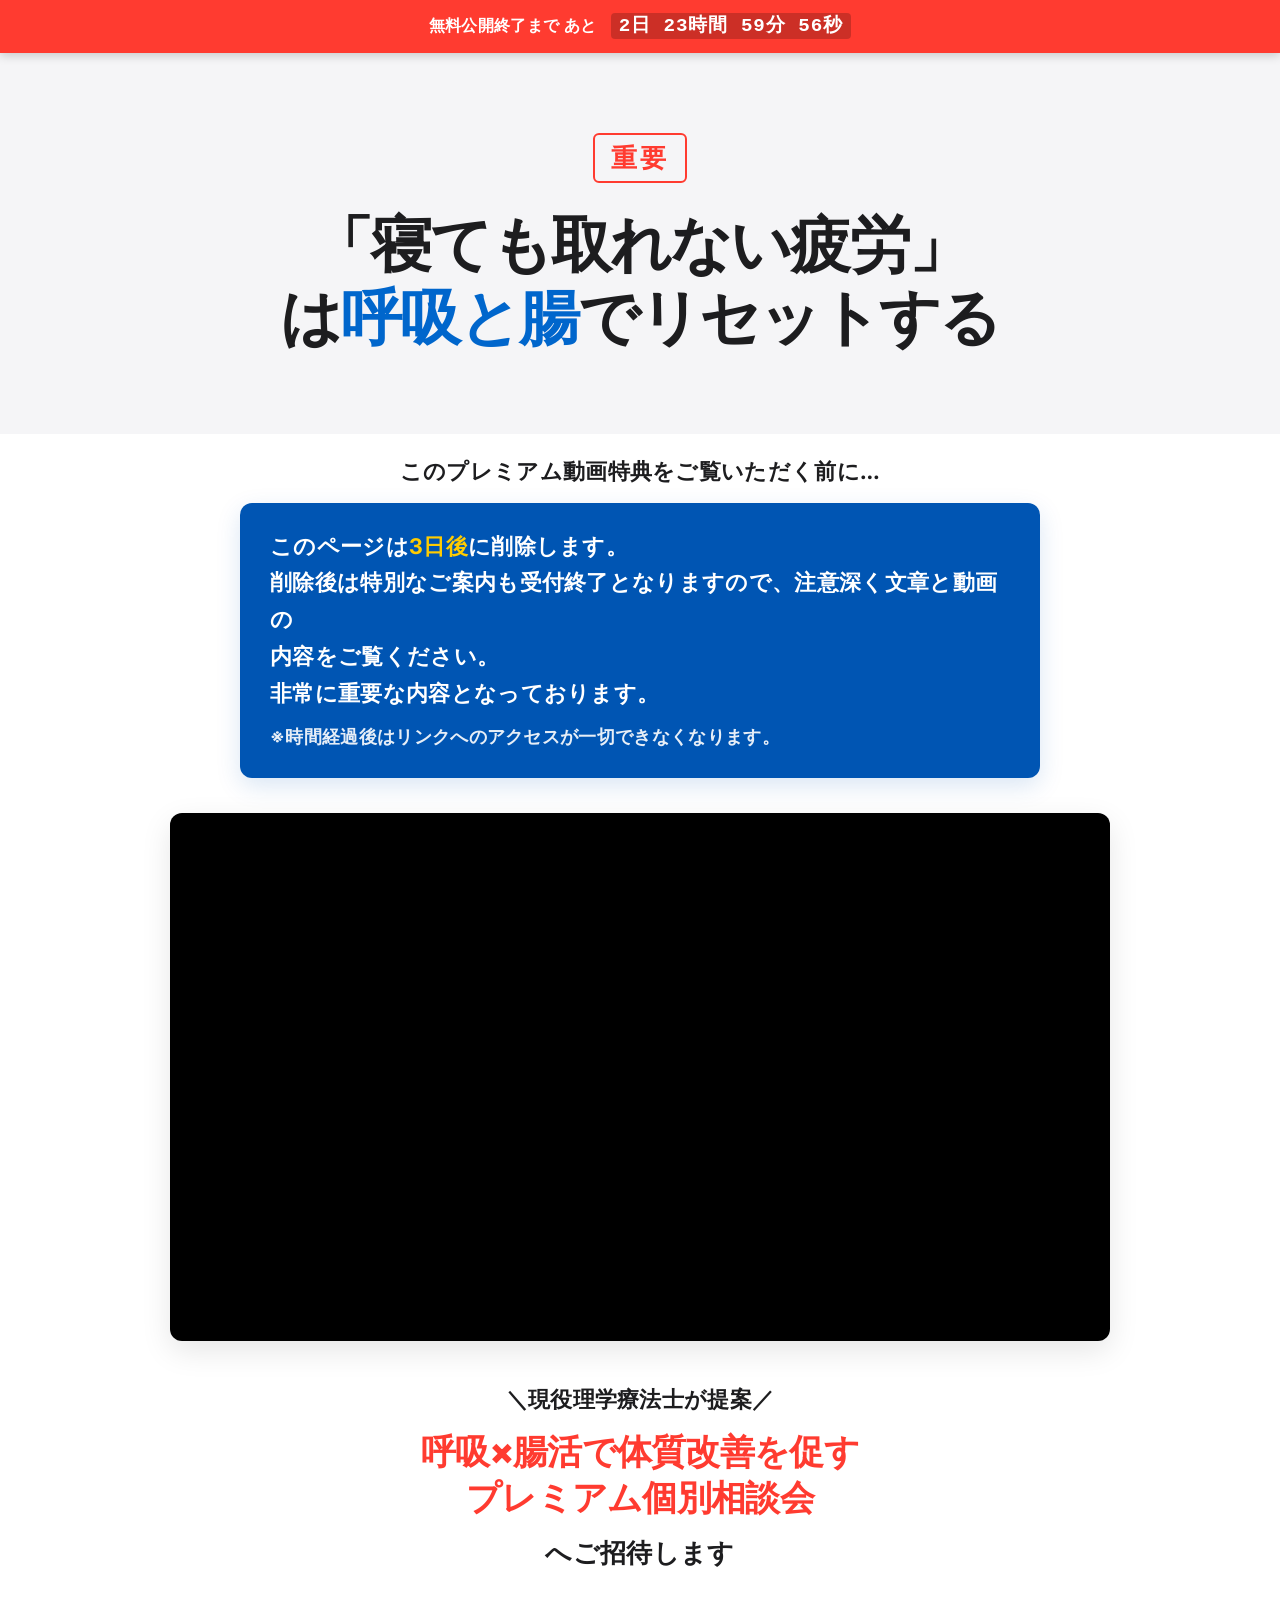
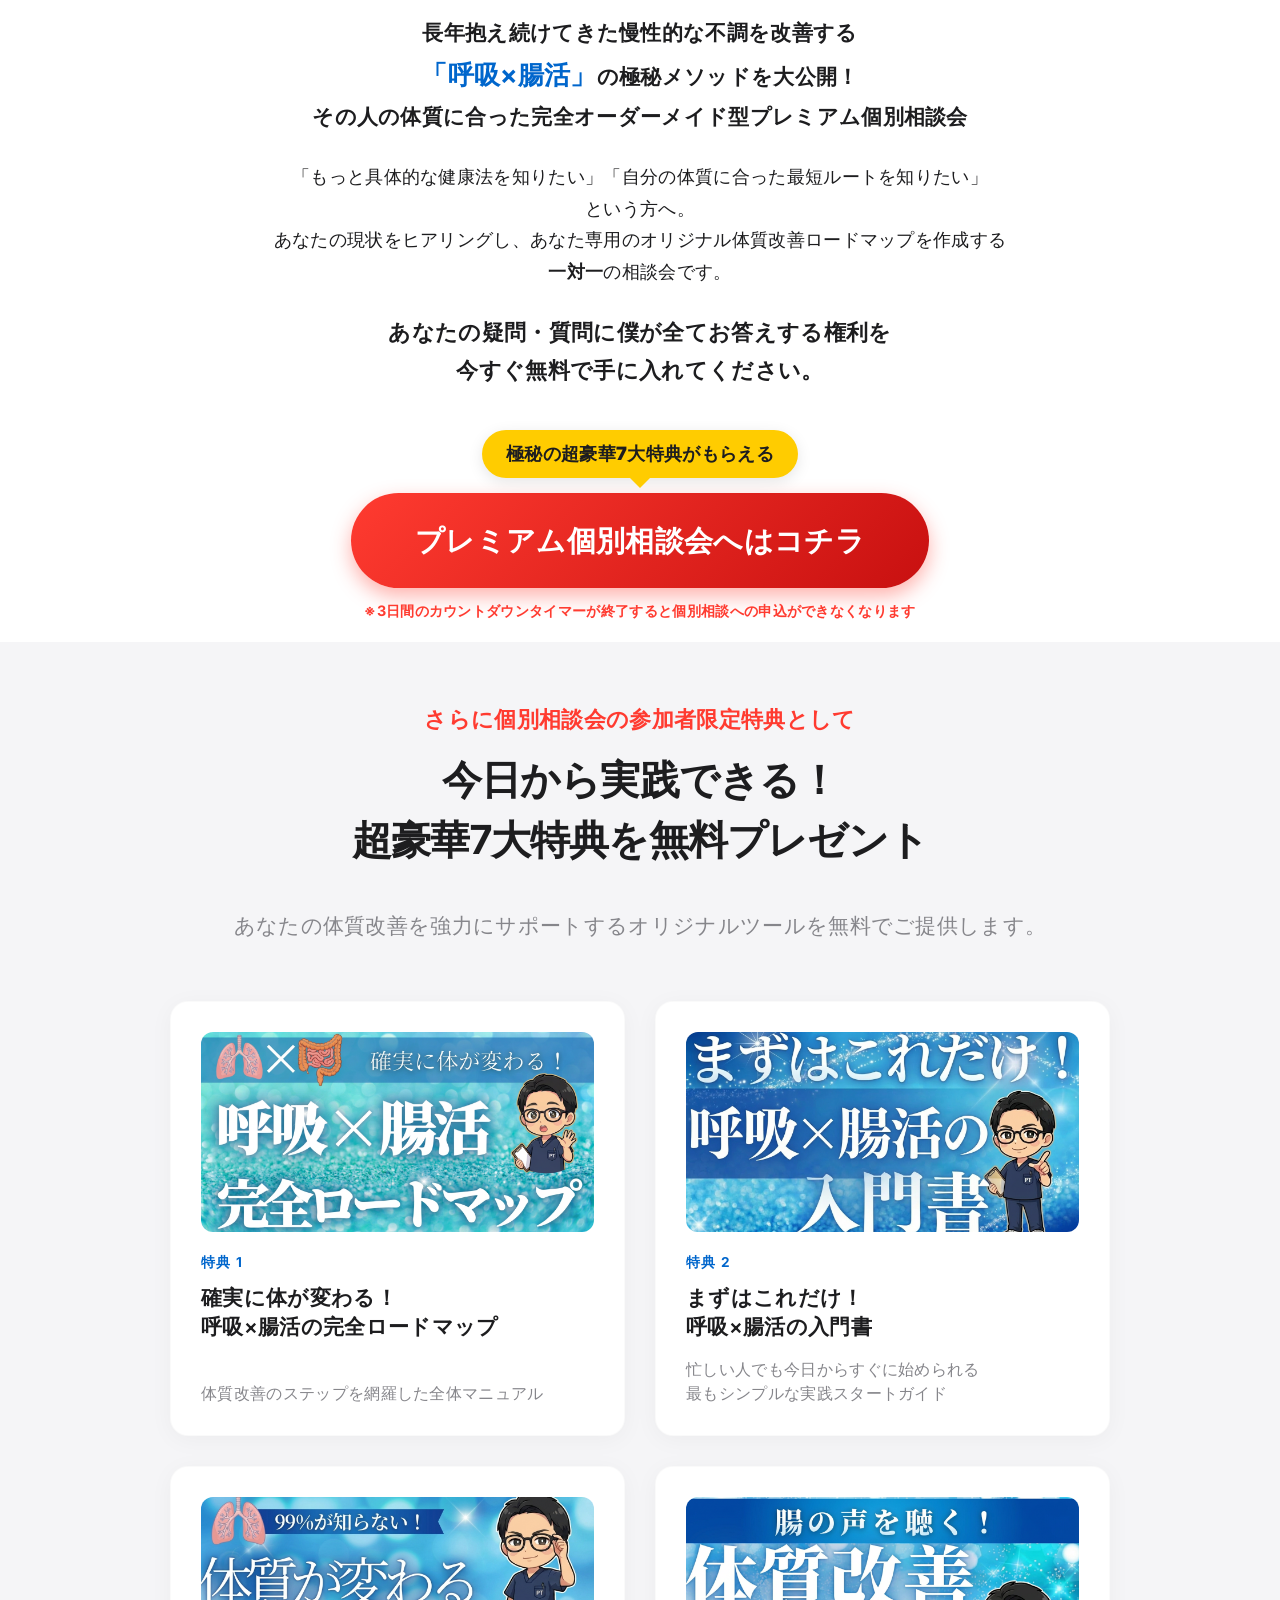
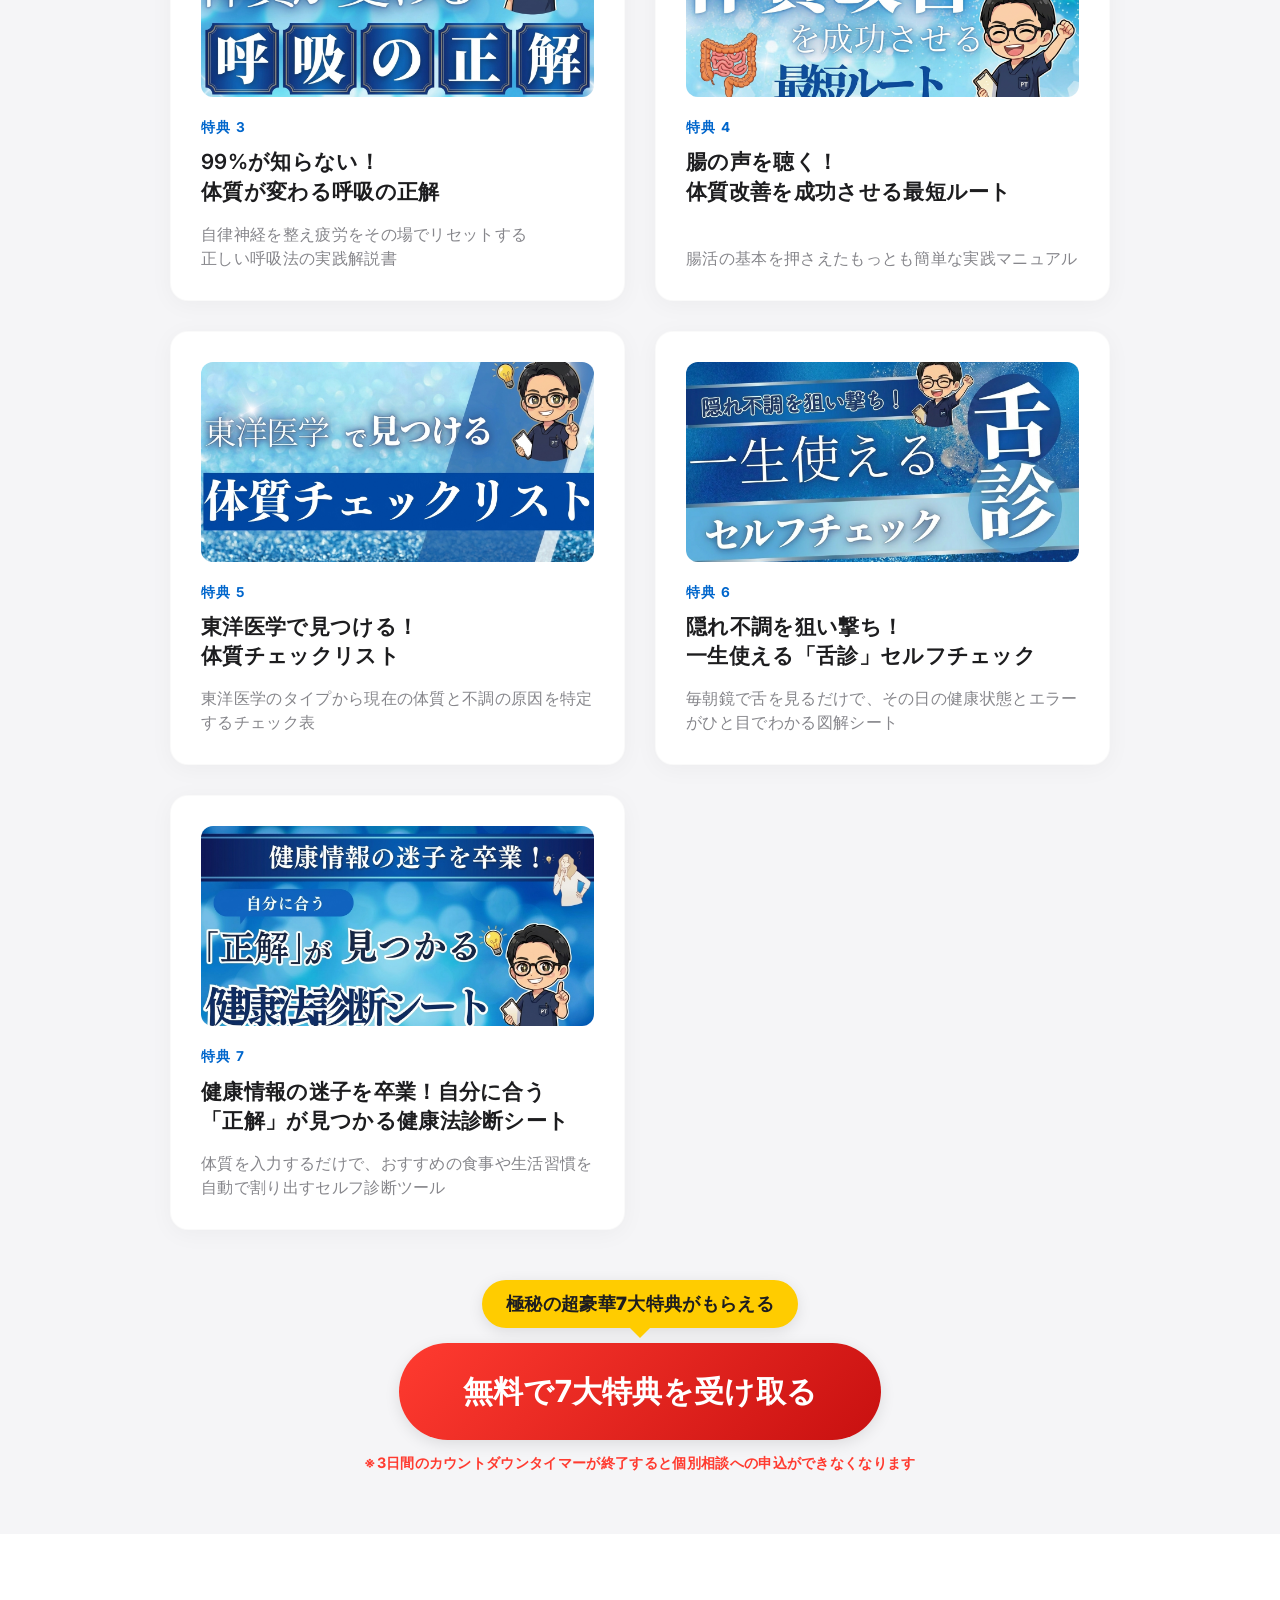
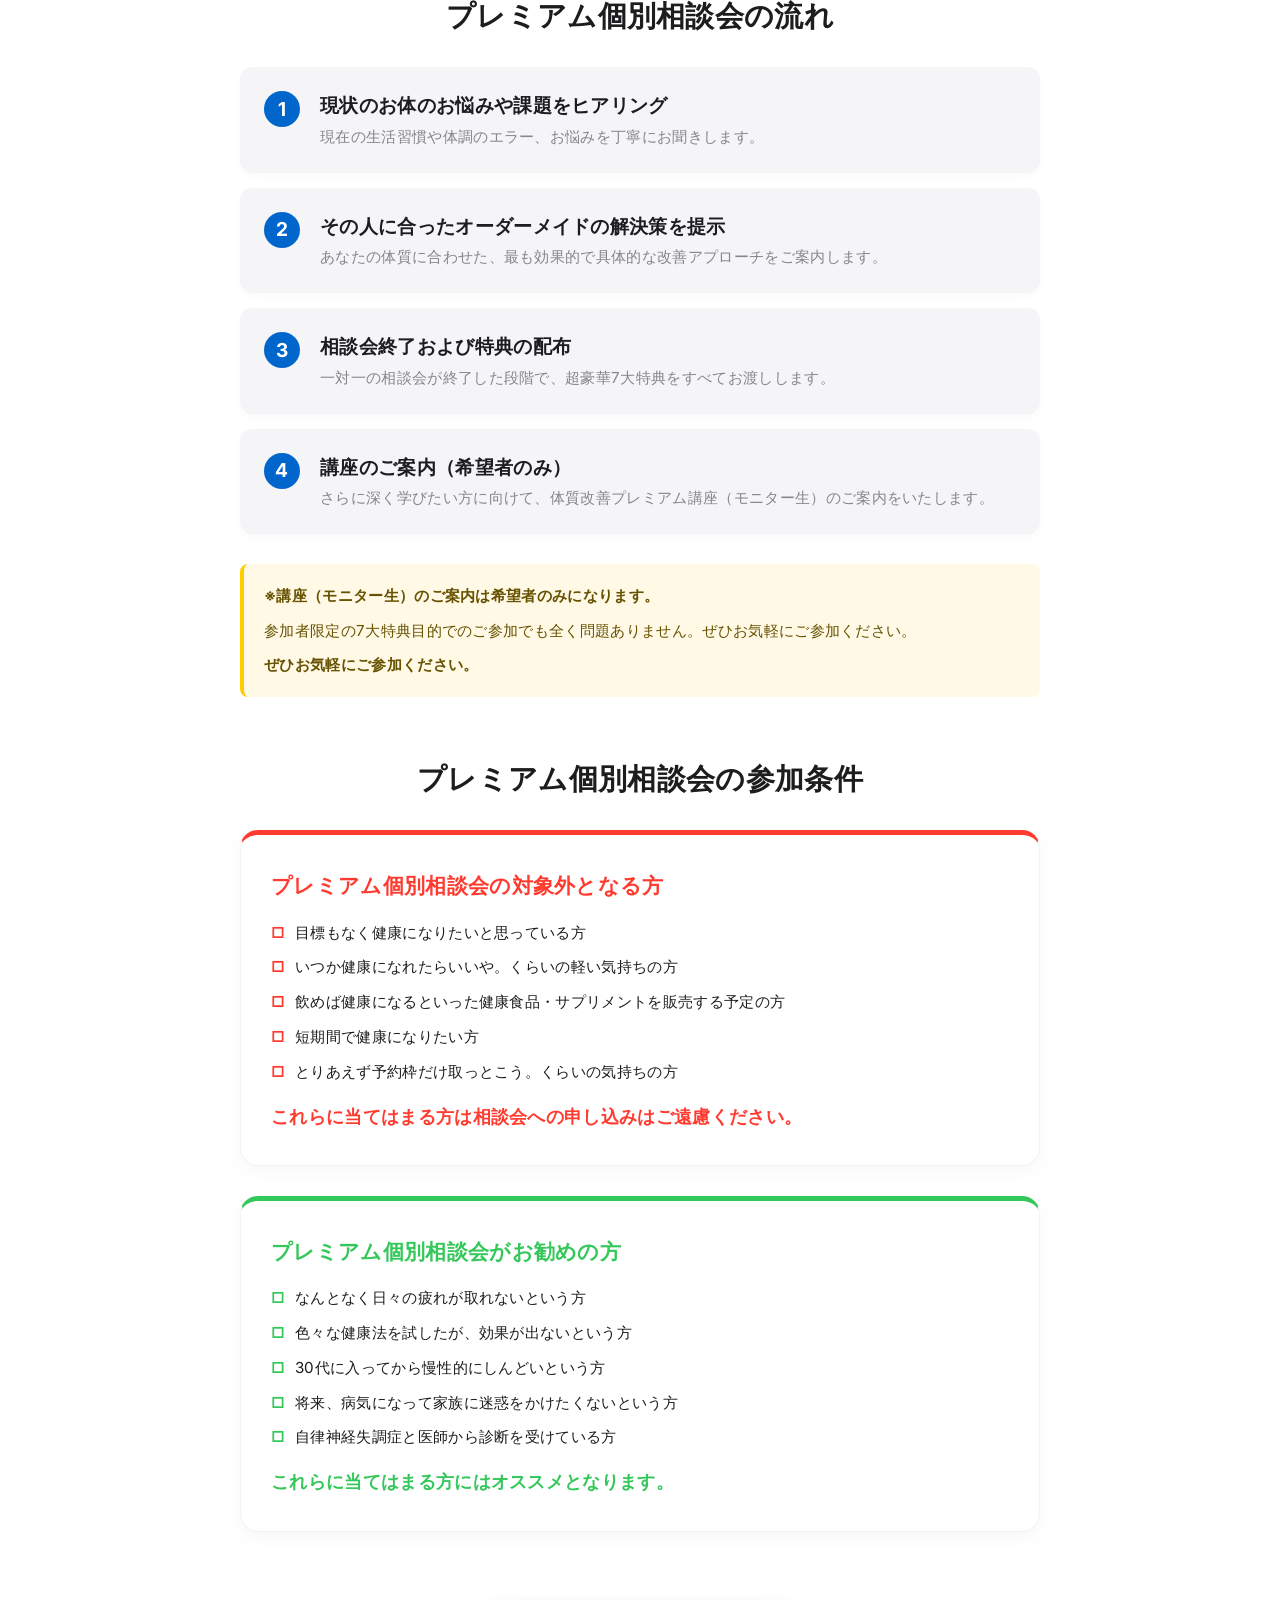
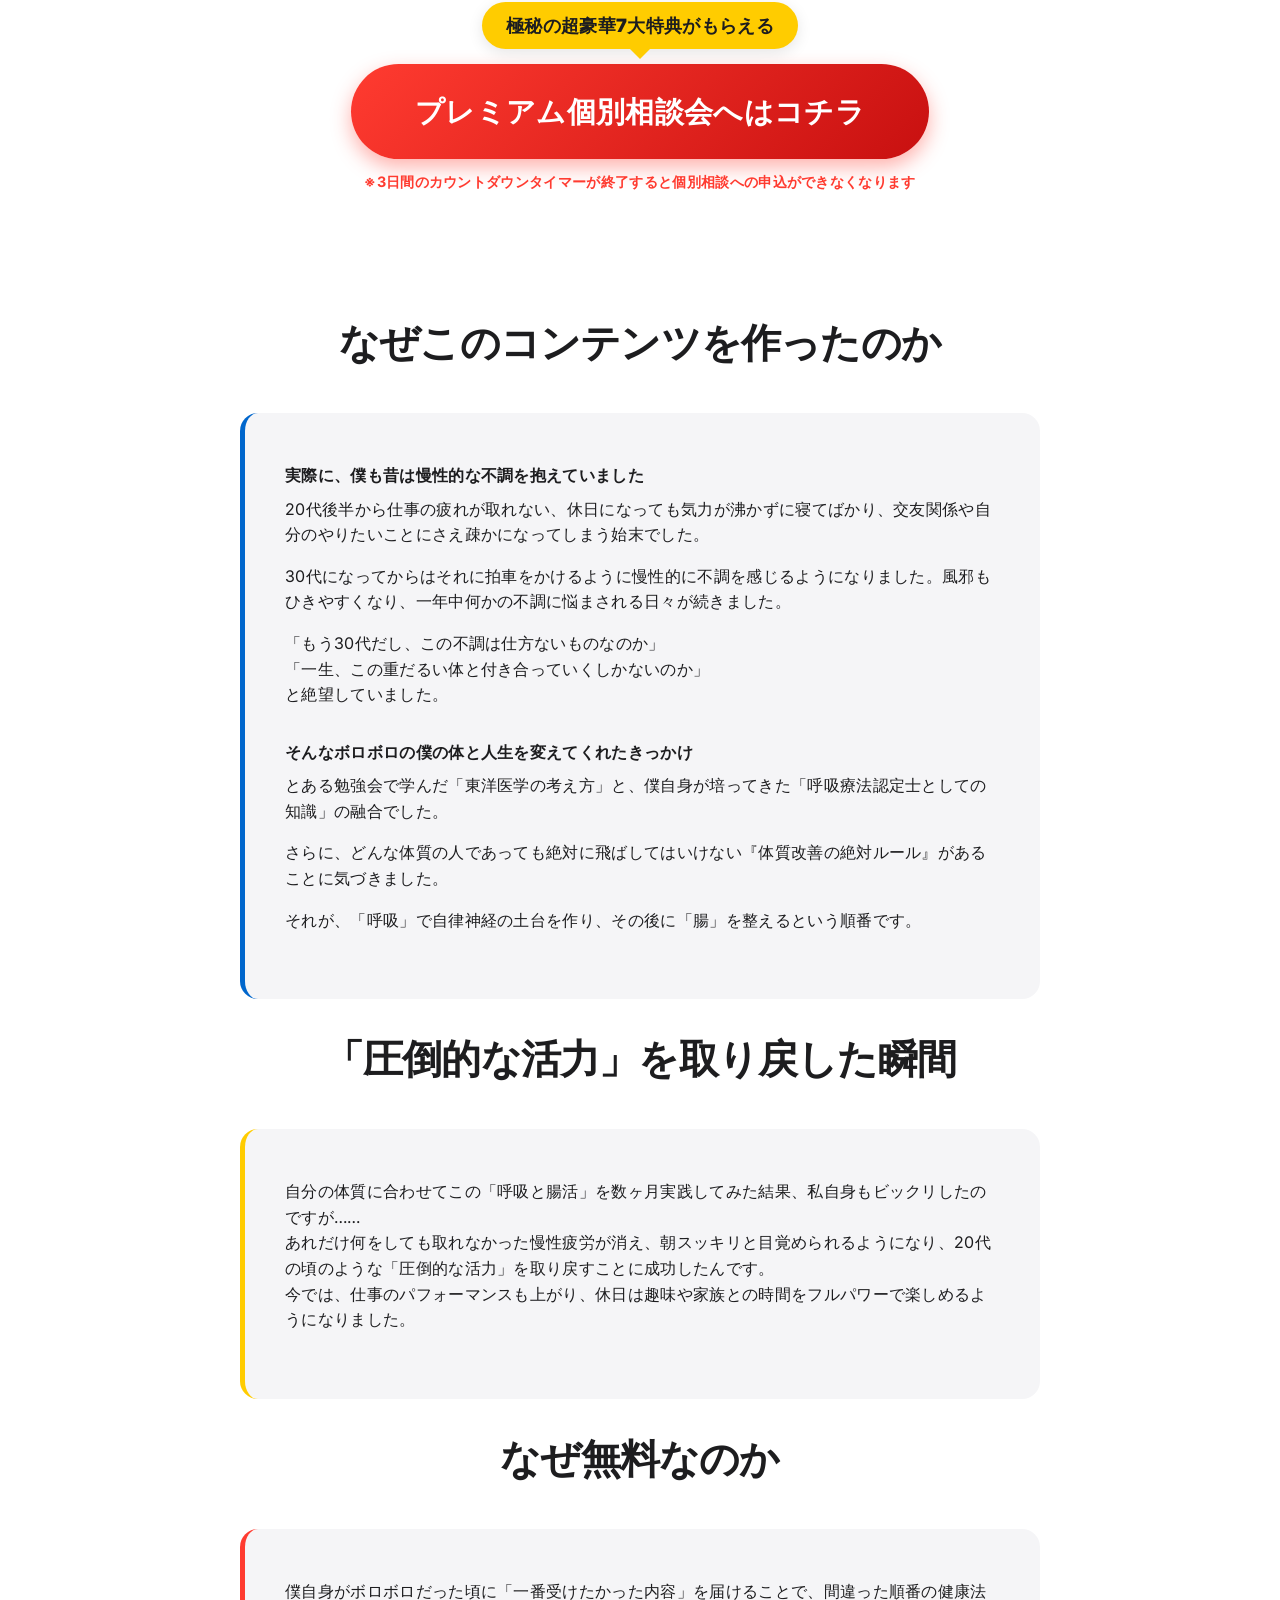
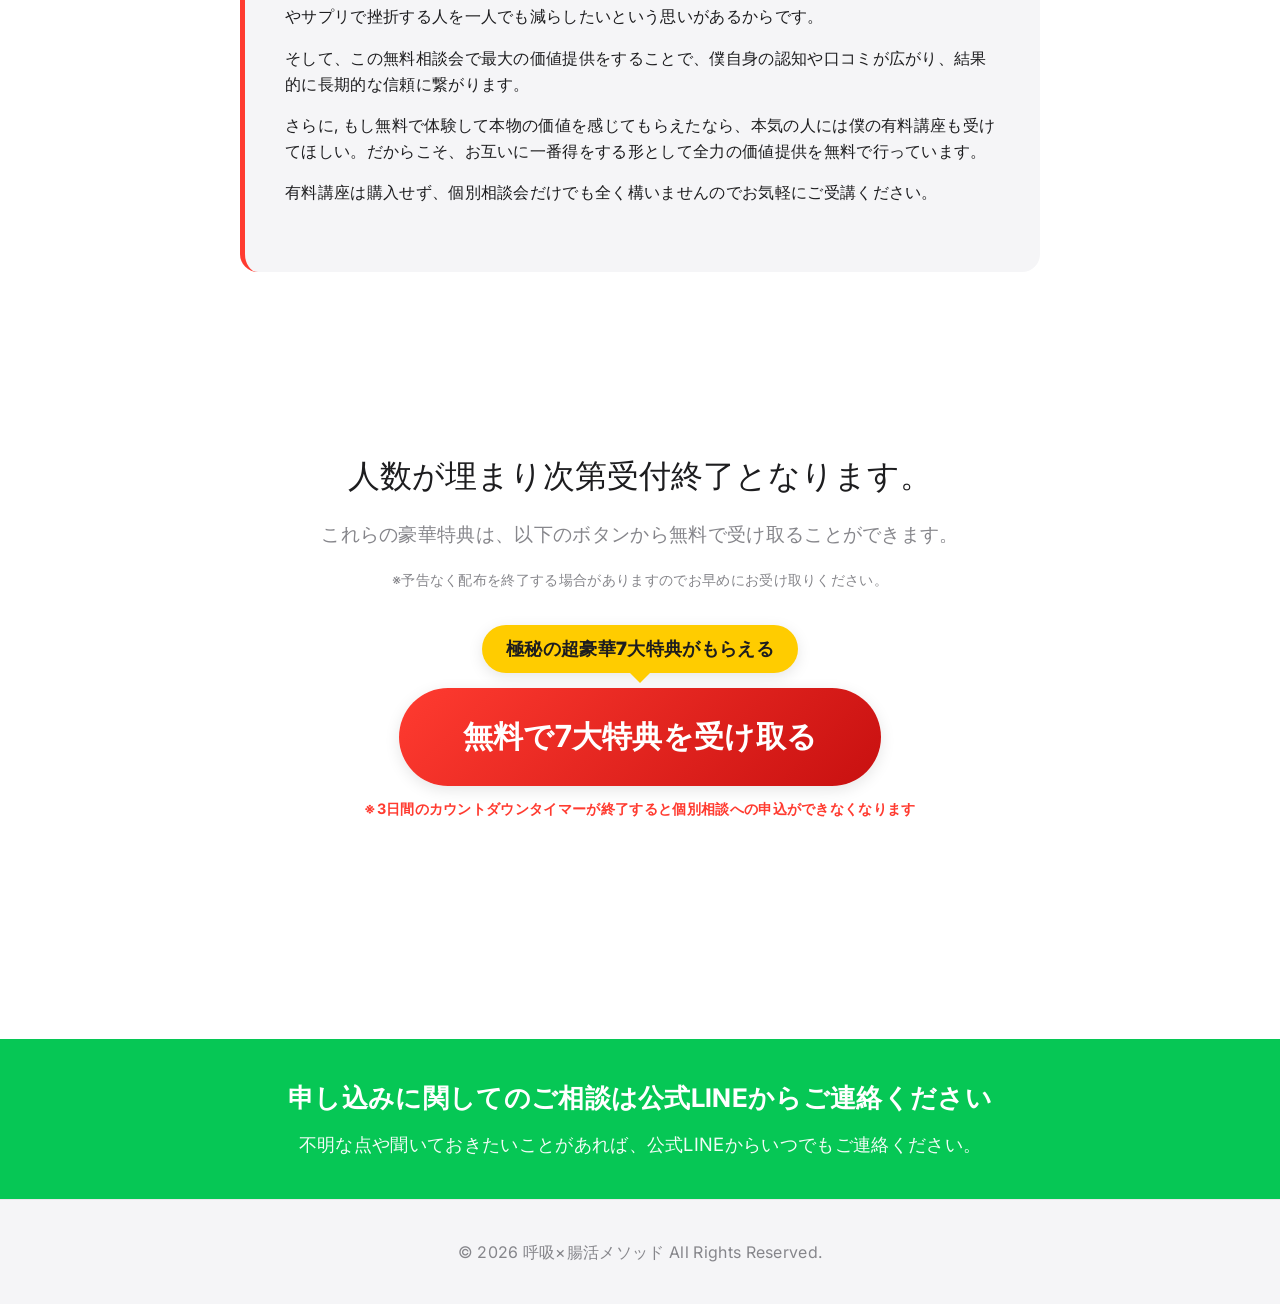
==== index.html @ caeedb83 "Add files via upload" ====
<!DOCTYPE html>
<html lang="ja">
<head>
    <meta charset="UTF-8">
    <meta name="viewport" content="width=device-width, initial-scale=1.0">
    <title>1日3分で体が変わる！呼吸×腸活の完全ロードマップ</title>
    <link href="https://fonts.googleapis.com/css2?family=Noto+Sans+JP:wght@400;700;900&family=Inter:wght@400;700&display=swap" rel="stylesheet">
    <link rel="stylesheet" href="style.css?v=1.0.4">
</head>
<body>
    <!-- 3日間カウントダウンバー -->
    <div id="countdown-bar" class="countdown-bar">
        <span>無料公開終了まで あと <strong id="timer" class="timer-text">72:00:00</strong></span>
    </div>

    <!-- 1. ヒーローセクション -->
    <header class="hero" style="padding: 80px 0 60px 0;">
        <div class="container text-center">
            <div class="hero-content">
                <span class="badge" style="color: #ff3b30; font-size: 1.6rem; font-weight: 900; letter-spacing: 0.1em; border: 2px solid #ff3b30; padding: 4px 16px; border-radius: 6px; margin-bottom: 25px; display: inline-block; background: transparent; box-shadow: none;">重要</span>
                <h1 class="hero-title">「寝ても取れない疲労」<br class="pc-only">は<span class="highlight">呼吸と腸</span>でリセットする</h1>
            </div>
        </div>
        <div class="hero-bg-effect"></div>
    </header>
    <section class="video-section" style="padding: 20px 0;">
        <div class="container text-center">
            <p style="font-size: 1.4rem; font-weight: 700; color: var(--text-main); margin-bottom: 15px;">このプレミアム動画特典をご覧いただく前に…</p>
            
            <!-- 2 & 3. 警告メッセージエリア (フォントサイズ拡大) -->
            <div class="blue-bg-box" style="background-color: #0055b3; border-radius: 12px; margin: 10px auto 35px auto; max-width: 800px; padding: 25px 30px; box-shadow: 0 8px 25px rgba(0, 85, 179, 0.15);">
                <p style="font-size: 1.35rem; line-height: 1.7; margin-bottom: 0; font-weight: 700; color: #ffffff; text-align: left;">このページは<span class="text-yellow">3日後</span>に削除します。<br>削除後は特別なご案内も受付終了となりますので、注意深く文章と動画の<br>内容をご覧ください。<br>非常に重要な内容となっております。<br><span style="font-size: 1.15rem; opacity: 0.9; display: block; margin-top: 10px; font-weight: 700;">※時間経過後はリンクへのアクセスが一切できなくなります。</span></p>
            </div>

            <div class="video-container" style="margin-top: 35px; margin-bottom: 40px;">
                <!-- ここにYouTubeの埋め込みコード（iframe）を貼り付けてください -->
                <iframe width="560" height="315" src="https://www.youtube.com/embed/tHopXNAFDM4" title="YouTube video player" frameborder="0" allow="accelerometer; autoplay; clipboard-write; encrypted-media; gyroscope; picture-in-picture" allowfullscreen></iframe>
            </div>

            <!-- ③ 新規見出しテキスト -->
            <div style="margin: 35px auto 30px auto; text-align: center; line-height: 1.6;">
                <p style="font-size: 1.4rem; font-weight: 700; color: var(--text-main); margin-bottom: 12px;">＼現役理学療法士が提案／</p>
                <h2 style="font-size: 2.2rem; font-weight: 900; color: #ff3b30; margin-bottom: 12px; letter-spacing: -0.02em; line-height: 1.3;">呼吸×腸活で体質改善を促す<br>プレミアム個別相談会</h2>
                <p style="font-size: 1.6rem; font-weight: 700; color: var(--text-main);">へご招待します</p>
            </div>

            <!-- ①, ② 移動および改行・サイズ調整された紹介文テキスト -->
            <div class="consultation-intro-text" style="max-width: 800px; margin: 40px auto; text-align: left; padding: 0 20px; line-height: 1.8; color: var(--text-main);">
                <p style="font-size: 1.3rem; font-weight: 700; margin-bottom: 25px; text-align: center; line-height: 1.8;">
                    長年抱え続けてきた慢性的な不調を改善する<br>
                    <span style="font-size: 1.65rem; color: var(--accent);">「呼吸×腸活」</span>の極秘メソッドを大公開！<br>
                    その人の体質に合った完全オーダーメイド型プレミアム個別相談会
                </p>
                <p style="font-size: 1.1rem; margin-bottom: 25px; line-height: 1.8; text-align: center;">
                    「もっと具体的な健康法を知りたい」「自分の体質に合った最短ルートを知りたい」<br>
                    という方へ。<br>
                    あなたの現状をヒアリングし、あなた専用のオリジナル体質改善ロードマップを作成する<br>
                    <strong>一対一</strong>の相談会です。
                </p>
                <p style="font-size: 1.35rem; font-weight: 900; text-align: center; line-height: 1.8;">
                    あなたの疑問・質問に僕が全てお答えする権利を<br>
                    今すぐ無料で手に入れてください。
                </p>
            </div>

            <!-- ⑤, ⑥ ボタンの上下に吹き出しと注意書き -->
            <div style="text-align: center; margin-top: 30px;">
                <div class="btn-tooltip-bubble">極秘の超豪華7大特典がもらえる</div><br>
                <a href="PREMIUM_LINE_URL_PLACEHOLDER" class="btn btn-premium pulse">プレミアム個別相談会へはコチラ</a>
                <p style="font-size: 0.9rem; color: #ff3b30; font-weight: 700; margin-top: 12px; text-align: center;">※3日間のカウントダウンタイマーが終了すると個別相談への申込ができなくなります</p>
        </div>
    </section>


    <!-- 6. 7大特典の紹介グリッド -->
    <section class="gifts" style="padding: 60px 0;">
        <div class="container text-center">
            <p style="font-size: 1.4rem; font-weight: 700; color: #ff3b30; margin-bottom: 15px;"><strong>さらに</strong>個別相談会の参加者限定特典として</p>
            <h2 class="section-title">今日から実践できる！<br>超豪華7大特典を無料プレゼント</h2>
            <p class="gifts-subtitle">あなたの体質改善を強力にサポートするオリジナルツールを無料でご提供します。</p>
            
            <div class="grid gifts-grid">
                <div class="gift-card">
                    <div class="gift-image">
                        <img src="images/gift1.png" alt="特典1のサムネイル">
                    </div>
                    <div class="gift-badge">特典 1</div>
                    <h3>確実に体が変わる！<br>呼吸×腸活の完全ロードマップ</h3>
                    <p>体質改善のステップを網羅した全体マニュアル</p>
                </div>
                <div class="gift-card">
                    <div class="gift-image">
                        <img src="images/gift2.png" alt="特典2のサムネイル">
                    </div>
                    <div class="gift-badge">特典 2</div>
                    <h3>まずはこれだけ！<br>呼吸×腸活の入門書</h3>
                    <p>忙しい人でも今日からすぐに始められる<br>最もシンプルな実践スタートガイド</p>
                </div>
                <div class="gift-card">
                    <div class="gift-image">
                        <img src="images/gift3.png" alt="特典3のサムネイル">
                    </div>
                    <div class="gift-badge">特典 3</div>
                    <h3>99%が知らない！<br>体質が変わる呼吸の正解</h3>
                    <p>自律神経を整え疲労をその場でリセットする<br>正しい呼吸法の実践解説書</p>
                </div>
                <div class="gift-card">
                    <div class="gift-image">
                        <img src="images/gift4.png" alt="特典4のサムネイル">
                    </div>
                    <div class="gift-badge">特典 4</div>
                    <h3>腸の声を聴く！<br>体質改善を成功させる最短ルート</h3>
                    <p>腸活の基本を押さえたもっとも簡単な実践マニュアル</p>
                </div>
                <div class="gift-card">
                    <div class="gift-image">
                        <img src="images/gift5.png" alt="特典5のサムネイル">
                    </div>
                    <div class="gift-badge">特典 5</div>
                    <h3>東洋医学で見つける！<br>体質チェックリスト</h3>
                    <p>東洋医学のタイプから現在の体質と不調の原因を特定するチェック表</p>
                </div>
                <div class="gift-card">
                    <div class="gift-image">
                        <img src="images/gift6.png" alt="特典6のサムネイル">
                    </div>
                    <div class="gift-badge">特典 6</div>
                    <h3>隠れ不調を狙い撃ち！<br>一生使える「舌診」セルフチェック</h3>
                    <p>毎朝鏡で舌を見るだけで、その日の健康状態とエラーがひと目でわかる図解シート</p>
                </div>
                <div class="gift-card">
                    <div class="gift-image">
                        <img src="images/gift7.png" alt="特典7のサムネイル">
                    </div>
                    <div class="gift-badge">特典 7</div>
                    <h3>健康情報の迷子を卒業！自分に合う<br>「正解」が見つかる健康法診断シート</h3>
                    <p>体質を入力するだけで、おすすめの食事や生活習慣を自動で割り出すセルフ診断ツール</p>
                </div>
            </div>

            <!-- 追加されたボタン -->
            <div style="text-align: center; margin-top: 50px;">
                <div class="btn-tooltip-bubble">極秘の超豪華7大特典がもらえる</div><br>
                <a href="LINE_URL_PLACEHOLDER" class="btn btn-primary btn-large pulse">無料で7大特典を受け取る</a>
                <p style="font-size: 0.9rem; color: #ff3b30; font-weight: 700; margin-top: 12px; text-align: center;">※3日間のカウントダウンタイマーが終了すると個別相談への申込ができなくなります</p>
            </div>
        </div>
    </section>

    <!-- 7. プレミアム個別相談会の流れ -->
    <section class="flow-container">
        <h2 class="flow-title">プレミアム個別相談会の流れ</h2>
        <ol class="flow-steps">
            <li class="flow-step-item">
                <div class="flow-step-num">1</div>
                <div class="flow-step-content">
                    <h4>現状のお体のお悩みや課題をヒアリング</h4>
                    <p>現在の生活習慣や体調のエラー、お悩みを丁寧にお聞きします。</p>
                </div>
            </li>
            <li class="flow-step-item">
                <div class="flow-step-num">2</div>
                <div class="flow-step-content">
                    <h4>その人に合ったオーダーメイドの解決策を提示</h4>
                    <p>あなたの体質に合わせた、最も効果的で具体的な改善アプローチをご案内します。</p>
                </div>
            </li>
            <li class="flow-step-item">
                <div class="flow-step-num">3</div>
                <div class="flow-step-content">
                    <h4>相談会終了および特典の配布</h4>
                    <p>一対一の相談会が終了した段階で、超豪華7大特典をすべてお渡しします。</p>
                </div>
            </li>
            <li class="flow-step-item">
                <div class="flow-step-num">4</div>
                <div class="flow-step-content">
                    <h4>講座のご案内（希望者のみ）</h4>
                    <p>さらに深く学びたい方に向けて、体質改善プレミアム講座（モニター生）のご案内をいたします。</p>
                </div>
            </li>
        </ol>
        <div class="flow-note">
            <p style="margin-bottom: 10px; font-weight: 700; color: #665200;">※講座（モニター生）のご案内は希望者のみになります。</p>
            <p style="margin-bottom: 10px; color: #665200;">参加者限定の7大特典目的でのご参加でも全く問題ありません。ぜひお気軽にご参加ください。</p>
            <p style="margin-bottom: 0; font-weight: 700; color: #665200;">ぜひお気軽にご参加ください。</p>
        </div>
    </section>

    <!-- 8. 参加条件（対象外の方・おすすめの方） -->
    <section class="cond-container">
        <h2 class="cond-title">プレミアム個別相談会の参加条件</h2>
        <div class="cond-grid">
            <div class="cond-card reject">
                <h3>プレミアム個別相談会の対象外となる方</h3>
                <ul>
                    <li>目標もなく健康になりたいと思っている方</li>
                    <li>いつか健康になれたらいいや。くらいの軽い気持ちの方</li>
                    <li>飲めば健康になるといった健康食品・サプリメントを販売する予定の方</li>
                    <li>短期間で健康になりたい方</li>
                    <li>とりあえず予約枠だけ取っとこう。くらいの気持ちの方</li>
                </ul>
                <p style="color: #ff3b30; font-weight: 700; margin-top: 20px; font-size: 1.1rem; text-align: left;">これらに当てはまる方は相談会への申し込みはご遠慮ください。</p>
            </div>
            <div class="cond-card welcome">
                <h3>プレミアム個別相談会がお勧めの方</h3>
                <ul>
                    <li>なんとなく日々の疲れが取れないという方</li>
                    <li>色々な健康法を試したが、効果が出ないという方</li>
                    <li>30代に入ってから慢性的にしんどいという方</li>
                    <li>将来、病気になって家族に迷惑をかけたくないという方</li>
                    <li>自律神経失調症と医師から診断を受けている方</li>
                </ul>
                <p style="color: #34c759; font-weight: 700; margin-top: 20px; font-size: 1.1rem; text-align: left;">これらに当てはまる方にはオススメとなります。</p>
            </div>
            
            <!-- 追加されたボタン -->
            <div style="text-align: center; margin-top: 40px;">
                <div class="btn-tooltip-bubble">極秘の超豪華7大特典がもらえる</div><br>
                <a href="PREMIUM_LINE_URL_PLACEHOLDER" class="btn btn-premium pulse">プレミアム個別相談会へはコチラ</a>
                <p style="font-size: 0.9rem; color: #ff3b30; font-weight: 700; margin-top: 12px; text-align: center;">※3日間のカウントダウンタイマーが終了すると個別相談への申込ができなくなります</p>
            </div>
        </div>
    </section>

    <!-- 9. なぜこのコンテンツを作ったのか -->
    <section class="founder-message" style="padding: 60px 0 30px 0;">
        <div class="container">
            <h2 class="section-title text-center">なぜこのコンテンツを作ったのか</h2>
            <div class="message-box">
                <!-- ＝＝＝ ここに想いやエピソードの文章を入力します ＝＝＝ -->
                <p style="font-weight: 700; margin-bottom: 8px; color: var(--text-main);">実際に、僕も昔は慢性的な不調を抱えていました</p>
                <p>20代後半から仕事の疲れが取れない、休日になっても気力が沸かずに寝てばかり、交友関係や自分のやりたいことにさえ疎かになってしまう始末でした。</p>
                <p>30代になってからはそれに拍車をかけるように慢性的に不調を感じるようになりました。風邪もひきやすくなり、一年中何かの不調に悩まされる日々が続きました。</p>
                <p>「もう30代だし、この不調は仕方ないものなのか」<br>
                「一生、この重だるい体と付き合っていくしかないのか」<br>
                と絶望していました。</p>

                <p style="font-weight: 700; margin-top: 32px; margin-bottom: 8px; color: var(--text-main);">そんなボロボロの僕の体と人生を変えてくれたきっかけ</p>
                <p>とある勉強会で学んだ「東洋医学の考え方」と、僕自身が培ってきた「呼吸療法認定士としての知識」の融合でした。</p>
                <p>さらに、どんな体質の人であっても絶対に飛ばしてはいけない『体質改善の絶対ルール』があることに気づきました。</p>
                <p>それが、「呼吸」で自律神経の土台を作り、その後に「腸」を整えるという順番です。</p>
                <!-- ＝＝＝ ここまで ＝＝＝ -->
            </div>
        </div>
    </section>

    <!-- 新設：圧倒的な活力の体験談セクション -->
    <section class="founder-message" style="padding: 0 0 30px 0;">
        <div class="container">
            <h2 class="section-title text-center">「圧倒的な活力」を取り戻した瞬間</h2>
            <div class="message-box yellow-border">
                <p>自分の体質に合わせてこの「呼吸と腸活」を数ヶ月実践してみた結果、私自身もビックリしたのですが……<br>
                あれだけ何をしても取れなかった慢性疲労が消え、朝スッキリと目覚められるようになり、20代の頃のような「圧倒的な活力」を取り戻すことに成功したんです。<br>
                今では、仕事のパフォーマンスも上がり、休日は趣味や家族との時間をフルパワーで楽しめるようになりました。</p>
            </div>
        </div>
    </section>

    <!-- 10. なぜ無料なのか -->
    <section class="founder-message" style="padding: 0 0 60px 0;">
        <div class="container">
            <h2 class="section-title text-center">なぜ無料なのか</h2>
            <div class="message-box red-border">
                <!-- ＝＝＝ ここに想いやエピソードの文章を入力します ＝＝＝ -->
                <p>僕自身がボロボロだった頃に「一番受けたかった内容」を届けることで、間違った順番の健康法やサプリで挫折する人を一人でも減らしたいという思いがあるからです。</p>
                <p>そして、この無料相談会で最大の価値提供をすることで、僕自身の認知や口コミが広がり、結果的に長期的な信頼に繋がります。</p>
                <p>さらに, もし無料で体験して本物の価値を感じてもらえたなら、本気の人には僕の有料講座も受けてほしい。だからこそ、お互いに一番得をする形として全力の価値提供を無料で行っています。</p>
                <p>有料講座は購入せず、個別相談会だけでも全く構いませんのでお気軽にご受講ください。</p>
                <!-- ＝＝＝ ここまで ＝＝＝ -->
            </div>
        </div>
    </section>

    <section id="cta" class="cta">
        <div class="container text-center">
            <h2 style="font-size: 2rem; font-weight: 400; letter-spacing: 0;">人数が埋まり次第受付終了となります。</h2>
            <p>これらの豪華特典は、以下のボタンから無料で受け取ることができます。</p>
            <p style="font-size: 0.9rem; margin-top: -20px; margin-bottom: 35px;">※予告なく配布を終了する場合がありますのでお早めにお受け取りください。</p>
            
            <div style="text-align: center; margin-top: 20px; margin-bottom: 30px;">
                <div class="btn-tooltip-bubble">極秘の超豪華7大特典がもらえる</div><br>
                <a href="LINE_URL_PLACEHOLDER" class="btn btn-primary btn-large pulse">無料で7大特典を受け取る</a>
                <p style="font-size: 0.9rem; color: #ff3b30; font-weight: 700; margin-top: 12px; text-align: center;">※3日間のカウントダウンタイマーが終了すると個別相談への申込ができなくなります</p>
            </div>
        </div>
    </section>

    <!-- 申し込みに関してのご相談 公式LINEバナー (緑背景) -->
    <div style="background-color: #06C755; color: #ffffff; padding: 40px 20px; text-align: center; margin-top: 60px;">
        <div class="container" style="max-width: 800px;">
            <h3 style="font-size: 1.6rem; font-weight: 700; margin-bottom: 12px; color: #ffffff;">申し込みに関してのご相談は公式LINEからご連絡ください</h3>
            <p style="font-size: 1.15rem; line-height: 1.6; margin-bottom: 0; opacity: 0.95;">不明な点や聞いておきたいことがあれば、公式LINEからいつでもご連絡ください。</p>
        </div>
    </div>

    <footer>
        <div class="container text-center">
            <p>&copy; 2026 呼吸×腸活メソッド All Rights Reserved.</p>
        </div>
    </footer>

    <!-- カウントダウン用JavaScript -->
    <script>
        const HOURS_72 = 72 * 60 * 60 * 1000;
        const timerElement = document.getElementById('timer');
        const countdownBar = document.getElementById('countdown-bar');

        function updateTimer() {
            let startTime = localStorage.getItem('lp_start_time_v1');
            if (!startTime) {
                startTime = new Date().getTime();
                localStorage.setItem('lp_start_time_v1', startTime);
            }

            const now = new Date().getTime();
            const elapsed = now - parseInt(startTime);
            const remaining = Math.max(0, HOURS_72 - elapsed);

            const days = Math.floor(remaining / (1000 * 60 * 60 * 24));
            const hours = Math.floor((remaining % (1000 * 60 * 60 * 24)) / (1000 * 60 * 60));
            const minutes = Math.floor((remaining % (1000 * 60 * 60)) / (1000 * 60));
            const seconds = Math.floor((remaining % (1000 * 60)) / 1000);

            timerElement.textContent = `${days}日 ${hours.toString().padStart(2, '0')}時間 ${minutes.toString().padStart(2, '0')}分 ${seconds.toString().padStart(2, '0')}秒`;

            if (remaining > 0) {
                requestAnimationFrame(updateTimer);
            } else {
                timerElement.textContent = "公開は終了しました";
                // 終了時の処理（バーを隠すなど）
                // countdownBar.style.display = 'none'; 
            }
        }
        updateTimer();
    </script>
</body>
</html>
---- style.css ----
:root {
    --primary-color: #000000;
    --primary-hover: #333333;
    --secondary-color: #f5f5f7;
    --text-main: #1d1d1f;
    --text-light: #86868b;
    --bg-light: #ffffff;
    --bg-gray: #f5f5f7;
    --accent: #0066cc; /* ブルー */
    --gradient: #ffffff;
    --card-bg: #ffffff;
}

* { margin: 0; padding: 0; box-sizing: border-box; }

body {
    font-family: 'Inter', -apple-system, BlinkMacSystemFont, "Segoe UI", Roboto, Helvetica, Arial, sans-serif;
    color: var(--text-main);
    line-height: 1.5;
    background-color: var(--bg-light);
    letter-spacing: 0.02em;
}

.container { max-width: 980px; margin: 0 auto; padding: 0 20px; }
.text-center { text-align: center; }
.text-left { text-align: left; }

.badge {
    display: inline-block;
    color: var(--accent);
    font-size: 0.85rem;
    font-weight: 700;
    margin-bottom: 20px;
    text-transform: uppercase;
    letter-spacing: 0.1em;
}

.highlight { color: var(--accent); }

.section-title {
    font-size: 2.5rem;
    font-weight: 700;
    margin-bottom: 40px;
    color: var(--text-main);
    letter-spacing: -0.02em;
}

.grid { display: grid; gap: 20px; }

/* Buttons */
.btn {
    display: inline-flex;
    align-items: center;
    justify-content: center;
    padding: 20px 44px;
    border-radius: 980px;
    text-decoration: none;
    font-weight: 700;
    font-size: 1.5rem;
    transition: all 0.2s ease;
    cursor: pointer;
    border: none;
    box-shadow: 0 4px 15px rgba(0,0,0,0.1);
}

.btn-primary {
    background: linear-gradient(135deg, #ff3b30 0%, #c81010 100%);
    color: white;
}

.btn-primary:hover {
    background: linear-gradient(135deg, #ff453a 0%, #b00c0c 100%);
    transform: translateY(-2px);
    box-shadow: 0 10px 25px rgba(255, 59, 48, 0.6);
}

.btn-large {
    font-size: 1.9rem;
    padding: 26px 64px;
}

.pulse { /* パルスはあえて控えめに */ }

/* Hero Section */
.hero {
    position: relative;
    background: var(--bg-gray);
    color: var(--text-main);
    padding: 120px 0 80px 0;
    text-align: center;
}

.hero-content {
    max-width: 800px;
    margin: 0 auto;
}

/* hero-image styles removed */

.hero-title { font-size: 3.8rem; font-weight: 700; line-height: 1.2; margin-bottom: 20px; letter-spacing: -0.03em;}
.hero-subtitle { font-size: 1.25rem; margin-bottom: 40px; color: var(--text-light); }

/* Problem Section */
.problem { padding: 100px 0; background: var(--bg-light); }
.problem-grid { grid-template-columns: repeat(auto-fit, minmax(280px, 1fr)); margin-bottom: 60px; }

.card {
    background: var(--card-bg);
    padding: 40px 30px;
    border-radius: 18px;
    box-shadow: 0 4px 24px rgba(0,0,0,0.04);
    transition: transform 0.3s ease;
    border: 1px solid rgba(0,0,0,0.02);
}

.card:hover { transform: translateY(-3px); box-shadow: 0 8px 32px rgba(0,0,0,0.08); }
.card .icon { font-size: 2.5rem; margin-bottom: 20px; }
.card h3 { font-size: 1.3rem; margin-bottom: 12px; font-weight: 600; }
.card p { color: var(--text-light); font-size: 1rem;}

.problem-conclusion {
    font-size: 1.4rem;
    color: var(--text-main);
    font-weight: 600;
}

/* Solution Section */
.solution { padding: 100px 0; background: #000; color: #fff;}
.solution .section-title { color: #fff; }
.solution-content { padding: 0 40px; }
.solution-content p { font-size: 1.2rem; margin-bottom: 24px; color: #a1a1a6; font-weight: 400;}
.solution-content strong { color: #fff; }

/* Gifts Section */
.gifts { padding: 100px 0; background: var(--bg-gray); }
.gifts-subtitle { font-size: 1.3rem; margin-bottom: 60px; color: var(--text-light); }
.gifts-grid { grid-template-columns: repeat(auto-fit, minmax(300px, 1fr)); gap: 30px;}

.gift-card {
    background: var(--card-bg);
    padding: 30px;
    border-radius: 18px;
    box-shadow: 0 4px 24px rgba(0,0,0,0.04);
    text-align: left;
    position: relative;
    border: 1px solid rgba(0,0,0,0.02);
    display: flex;
    flex-direction: column;
}

.gift-image {
    width: 100%;
    height: 200px;
    overflow: hidden;
    border-radius: 12px;
    margin-bottom: 20px;
    background: #f0f0f0;
}

.gift-image img {
    width: 100%;
    height: 100%;
    object-fit: cover;
    transition: transform 0.3s ease;
}

.gift-card:hover .gift-image img {
    transform: scale(1.05);
}

.gift-badge {
    color: var(--accent);
    font-weight: 700;
    font-size: 0.85rem;
    text-transform: uppercase;
    letter-spacing: 0.1em;
    margin-bottom: 10px;
}

.gift-card h3 { margin-bottom: 16px; font-size: 1.3rem; line-height: 1.4; font-weight: 600;}
.gift-card p { color: var(--text-light); font-size: 1rem; margin-top: auto;}

/* CTA Section */
.cta { padding: 120px 0; background: var(--bg-light); color: var(--text-main); }
.cta h2 { font-size: 3rem; margin-bottom: 20px; font-weight: 700; letter-spacing: -0.02em;}
.cta p { font-size: 1.2rem; margin-bottom: 40px; color: var(--text-light); }

/* Footer */
footer { padding: 40px 0; background: var(--bg-gray); color: var(--text-light); border-top: 1px solid rgba(0,0,0,0.05);}

@media (max-width: 768px) {
    .hero {
        padding: 80px 0 60px 0;
    }
    .hero-image {
        max-width: 100%;
        margin-top: 40px;
    }
    .hero-title { font-size: 1.8rem; }
    .section-title { font-size: 2rem; }
    .btn-large { padding: 14px 28px; font-size: 1.1rem; }
    .solution-content { padding: 0 20px; }
}

/* Utility Classes for Responsive Breaks */
.pc-only { display: inline; }
.sp-only { display: none; }

@media (max-width: 768px) {
    .pc-only { display: none; }
    .sp-only { display: inline; }
}

/* Countdown Bar */
.countdown-bar {
    background: #ff3b30; /* 赤色で目立たせる */
    color: white;
    text-align: center;
    padding: 12px 10px;
    font-weight: bold;
    font-size: 1rem;
    position: sticky;
    top: 0;
    z-index: 1000;
    box-shadow: 0 2px 10px rgba(0,0,0,0.2);
}
.timer-text {
    font-size: 1.2rem;
    letter-spacing: 0.05em;
    font-family: monospace;
    background: rgba(0,0,0,0.2);
    padding: 2px 8px;
    border-radius: 4px;
    margin-left: 10px;
}

/* Video Section */
.video-section {
    padding: 100px 0;
    background: var(--bg-light);
}
.video-container {
    position: relative;
    padding-bottom: 56.25%; /* 16:9 */
    height: 0;
    overflow: hidden;
    max-width: 100%;
    border-radius: 12px;
    box-shadow: 0 10px 30px rgba(0,0,0,0.1);
    background: #000;
}
.video-container iframe,
.video-container object,
.video-container embed {
    position: absolute;
    top: 0;
    left: 0;
    width: 100%;
    height: 100%;
}

/* Founder Message Section */
.founder-message {
    padding: 100px 0;
    background: var(--bg-light);
}
.message-box {
    background: var(--bg-gray);
    padding: 50px 40px;
    border-radius: 18px;
    max-width: 800px;
    margin: 0 auto;
    font-size: 1rem;
    line-height: 1.6;
    border-left: 5px solid var(--accent);
}
.message-box p {
    margin-bottom: 16px;
    color: var(--text-main);
}

/* Premium Offer Section */
.premium-offer {
    margin-top: 80px;
    background: #111111;
    color: #ffffff;
    padding: 50px 40px;
    border-radius: 24px;
    text-align: center;
    position: relative;
    box-shadow: 0 15px 40px rgba(0,0,0,0.2);
    border: 1px solid #333;
    overflow: hidden;
}
.premium-offer::before {
    content: '';
    position: absolute;
    top: 0; left: 0; right: 0;
    height: 4px;
    background: linear-gradient(90deg, #0066cc, #00c6ff);
}
.premium-badge {
    display: inline-block;
    background: rgba(0, 102, 204, 0.2);
    color: #00c6ff;
    padding: 6px 16px;
    border-radius: 30px;
    font-size: 0.9rem;
    font-weight: 700;
    margin-bottom: 20px;
    letter-spacing: 0.1em;
    border: 1px solid rgba(0, 102, 204, 0.5);
}
.premium-title {
    font-size: 1.8rem;
    font-weight: 700;
    margin-bottom: 20px;
    line-height: 1.4;
    letter-spacing: -0.02em;
}
.premium-desc {
    font-size: 1.1rem;
    color: #a1a1a6;
    margin-bottom: 30px;
    max-width: 700px;
    margin-left: auto;
    margin-right: auto;
}
.premium-limit {
    font-size: 1.2rem;
    font-weight: 700;
    color: #ff3b30;
    margin-bottom: 25px;
}
.btn-premium {
    background: linear-gradient(135deg, #ff3b30 0%, #c81010 100%);
    color: #ffffff;
    border: none;
    font-size: 1.8rem;
    padding: 26px 64px;
    box-shadow: 0 8px 20px rgba(255, 59, 48, 0.4);
}
.btn-premium:hover {
    background: linear-gradient(135deg, #ff453a 0%, #b00c0c 100%);
    transform: translateY(-2px);
    box-shadow: 0 10px 25px rgba(255, 59, 48, 0.6);
}

/* Blue Background Box */
.blue-bg-box {
    background: #0055b3; /* 落ち着いたかつ鮮やかな青 */
    color: #ffffff;
    padding: 40px;
    border-radius: 18px;
    margin: 40px auto;
    max-width: 800px;
    text-align: left;
    box-shadow: 0 10px 30px rgba(0, 85, 179, 0.15);
}

.blue-bg-box h3 {
    font-size: 1.5rem;
    font-weight: 700;
    margin-bottom: 20px;
    line-height: 1.4;
    color: #ffcc00; /* タイトルは黄色に固定 */
}

.text-red {
    color: #ff453a; /* 青背景でも見えやすい明るい赤 */
    font-weight: 700;
}

.text-yellow {
    color: #ffcc00; /* 青背景でも見えやすい鮮やかな黄 */
    font-weight: 700;
}

/* Consultation Flow Steps */
.flow-container {
    max-width: 800px;
    margin: 60px auto;
    text-align: left;
}

.flow-title {
    font-size: 1.8rem;
    font-weight: 700;
    margin-bottom: 30px;
    text-align: center;
    color: var(--text-main);
}

.flow-steps {
    list-style: none;
    padding: 0;
    margin-bottom: 30px;
}

.flow-step-item {
    display: flex;
    align-items: flex-start;
    background: var(--bg-gray);
    padding: 24px;
    border-radius: 12px;
    margin-bottom: 15px;
    box-shadow: 0 4px 12px rgba(0,0,0,0.02);
}

.flow-step-num {
    background: var(--accent);
    color: white;
    font-weight: 700;
    font-size: 1.2rem;
    width: 36px;
    height: 36px;
    border-radius: 50%;
    display: flex;
    align-items: center;
    justify-content: center;
    margin-right: 20px;
    flex-shrink: 0;
}

.flow-step-content h4 {
    font-size: 1.2rem;
    font-weight: 600;
    margin-bottom: 6px;
    color: var(--text-main);
}

.flow-step-content p {
    color: var(--text-light);
    font-size: 0.95rem;
    margin: 0;
}

.flow-note {
    background: #fff9e6;
    border-left: 4px solid #ffcc00;
    padding: 20px;
    border-radius: 8px;
    color: #665200;
    font-size: 0.95rem;
    line-height: 1.6;
}

/* Participation Conditions */
.cond-container {
    max-width: 800px;
    margin: 60px auto;
}

.cond-title {
    font-size: 1.8rem;
    font-weight: 700;
    margin-bottom: 30px;
    text-align: center;
}

.cond-grid {
    display: grid;
    grid-template-columns: 1fr;
    gap: 30px;
    max-width: 800px;
    margin: 0 auto;
}

.cond-card {
    background: var(--bg-light);
    border-radius: 18px;
    padding: 35px 30px;
    box-shadow: 0 6px 20px rgba(0,0,0,0.03);
    text-align: left;
    border: 1px solid rgba(0,0,0,0.05);
}

.cond-card.reject {
    border-top: 5px solid #ff3b30;
}

.cond-card.welcome {
    border-top: 5px solid #34c759;
}

.cond-card h3 {
    font-size: 1.3rem;
    font-weight: 700;
    margin-bottom: 20px;
    display: flex;
    align-items: center;
}

.cond-card.reject h3 { color: #ff3b30; }
.cond-card.welcome h3 { color: #34c759; }

.cond-card ul {
    list-style: none;
    padding: 0;
}

.cond-card li {
    position: relative;
    padding-left: 24px;
    margin-bottom: 12px;
    font-size: 0.95rem;
    line-height: 1.5;
    color: var(--text-main);
}

.cond-card.reject li::before {
    content: "□";
    position: absolute;
    left: 0;
    color: #ff3b30;
    font-weight: bold;
}

.cond-card.welcome li::before {
    content: "□";
    position: absolute;
    left: 0;
    color: #34c759;
    font-weight: bold;
}

@media (max-width: 768px) {
    .cond-grid {
        gap: 20px;
    }
}

/* メッセージボックスの左枠線色変更 */
.message-box.yellow-border {
    border-left: 5px solid #ffcc00;
}

.message-box.red-border {
    border-left: 5px solid #ff3b30;
}

/* ボタンの上の吹き出し用スタイル */
.btn-tooltip-bubble {
    display: inline-block;
    background: #ffcc00; /* 目立つ黄色 */
    color: #1d1d1f;
    font-weight: 900;
    font-size: 1.15rem;
    padding: 10px 24px;
    border-radius: 50px;
    position: relative;
    margin-bottom: 15px; /* ボタンとの隙間 */
    box-shadow: 0 4px 15px rgba(0,0,0,0.1);
}
.btn-tooltip-bubble::after {
    content: '';
    position: absolute;
    bottom: -10px;
    left: 50%;
    transform: translateX(-50%);
    border-width: 10px 10px 0;
    border-style: solid;
    border-color: #ffcc00 transparent;
    display: block;
    width: 0;
}
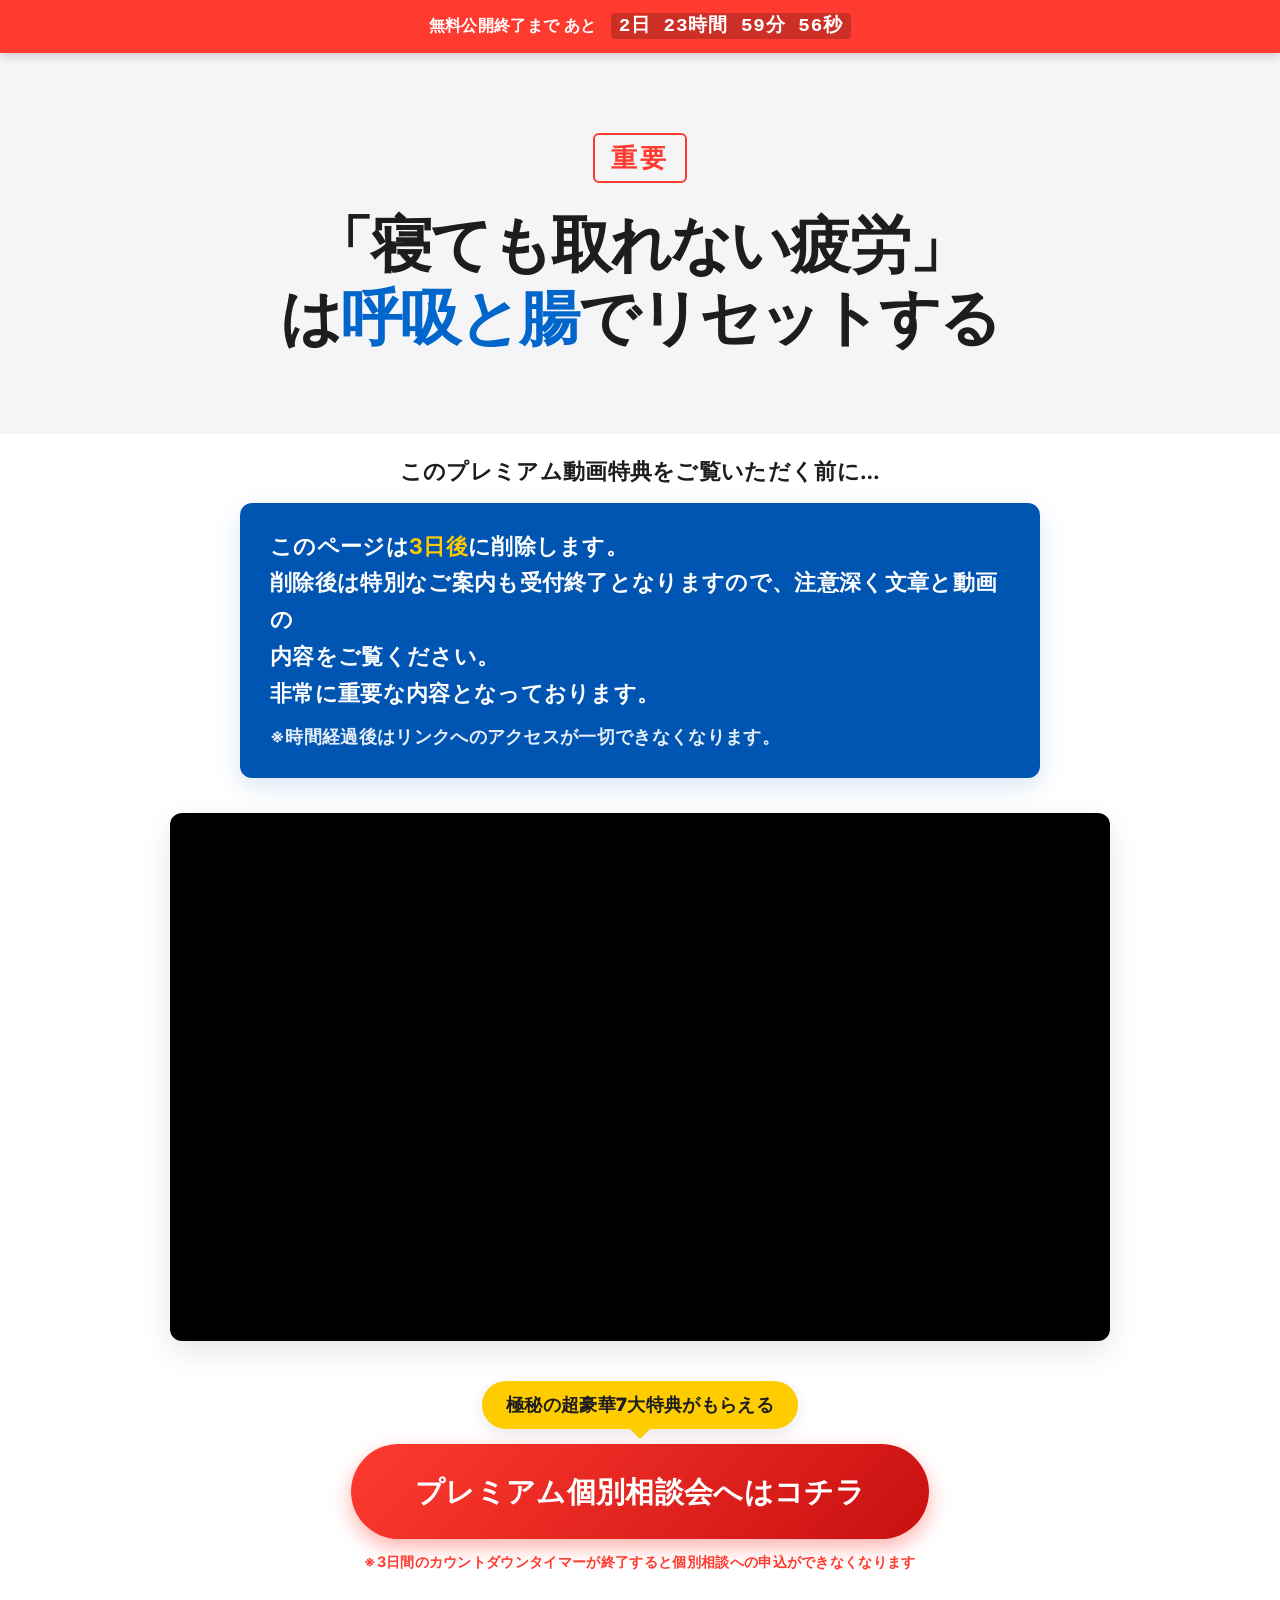
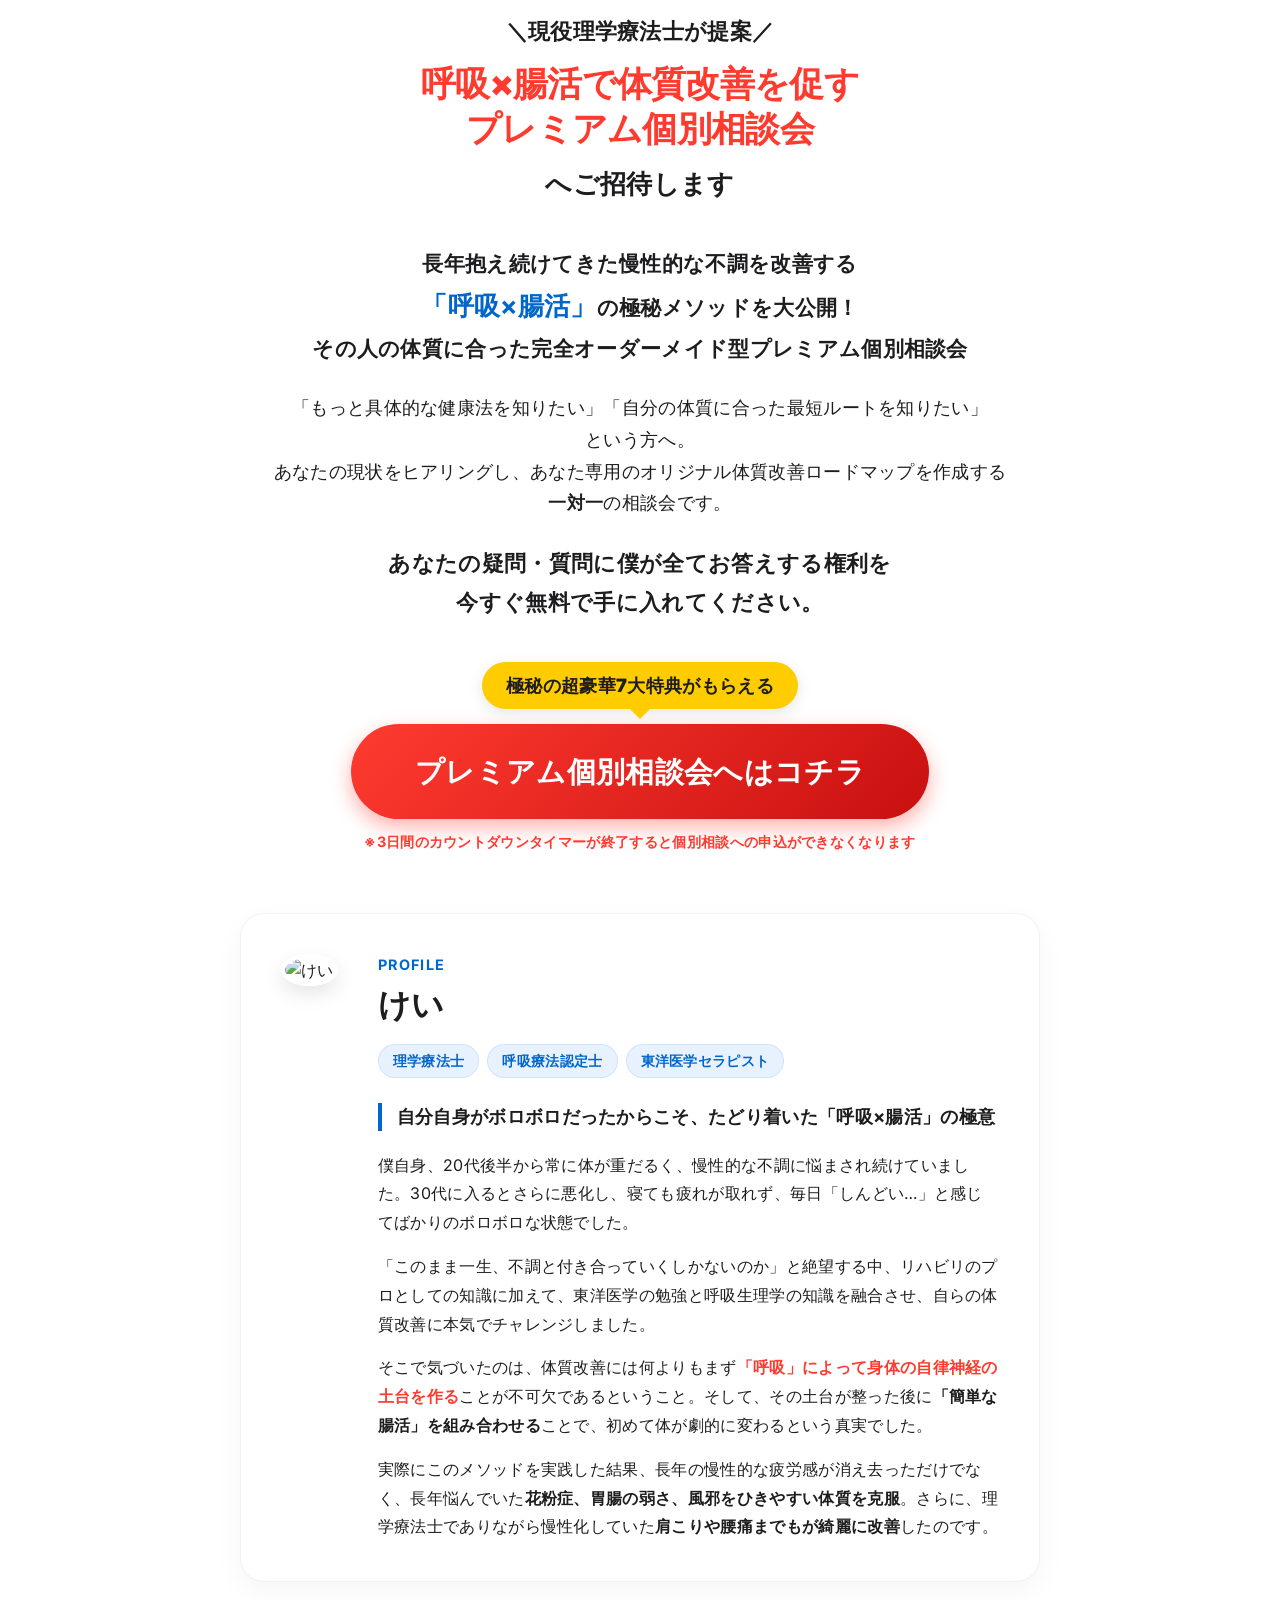
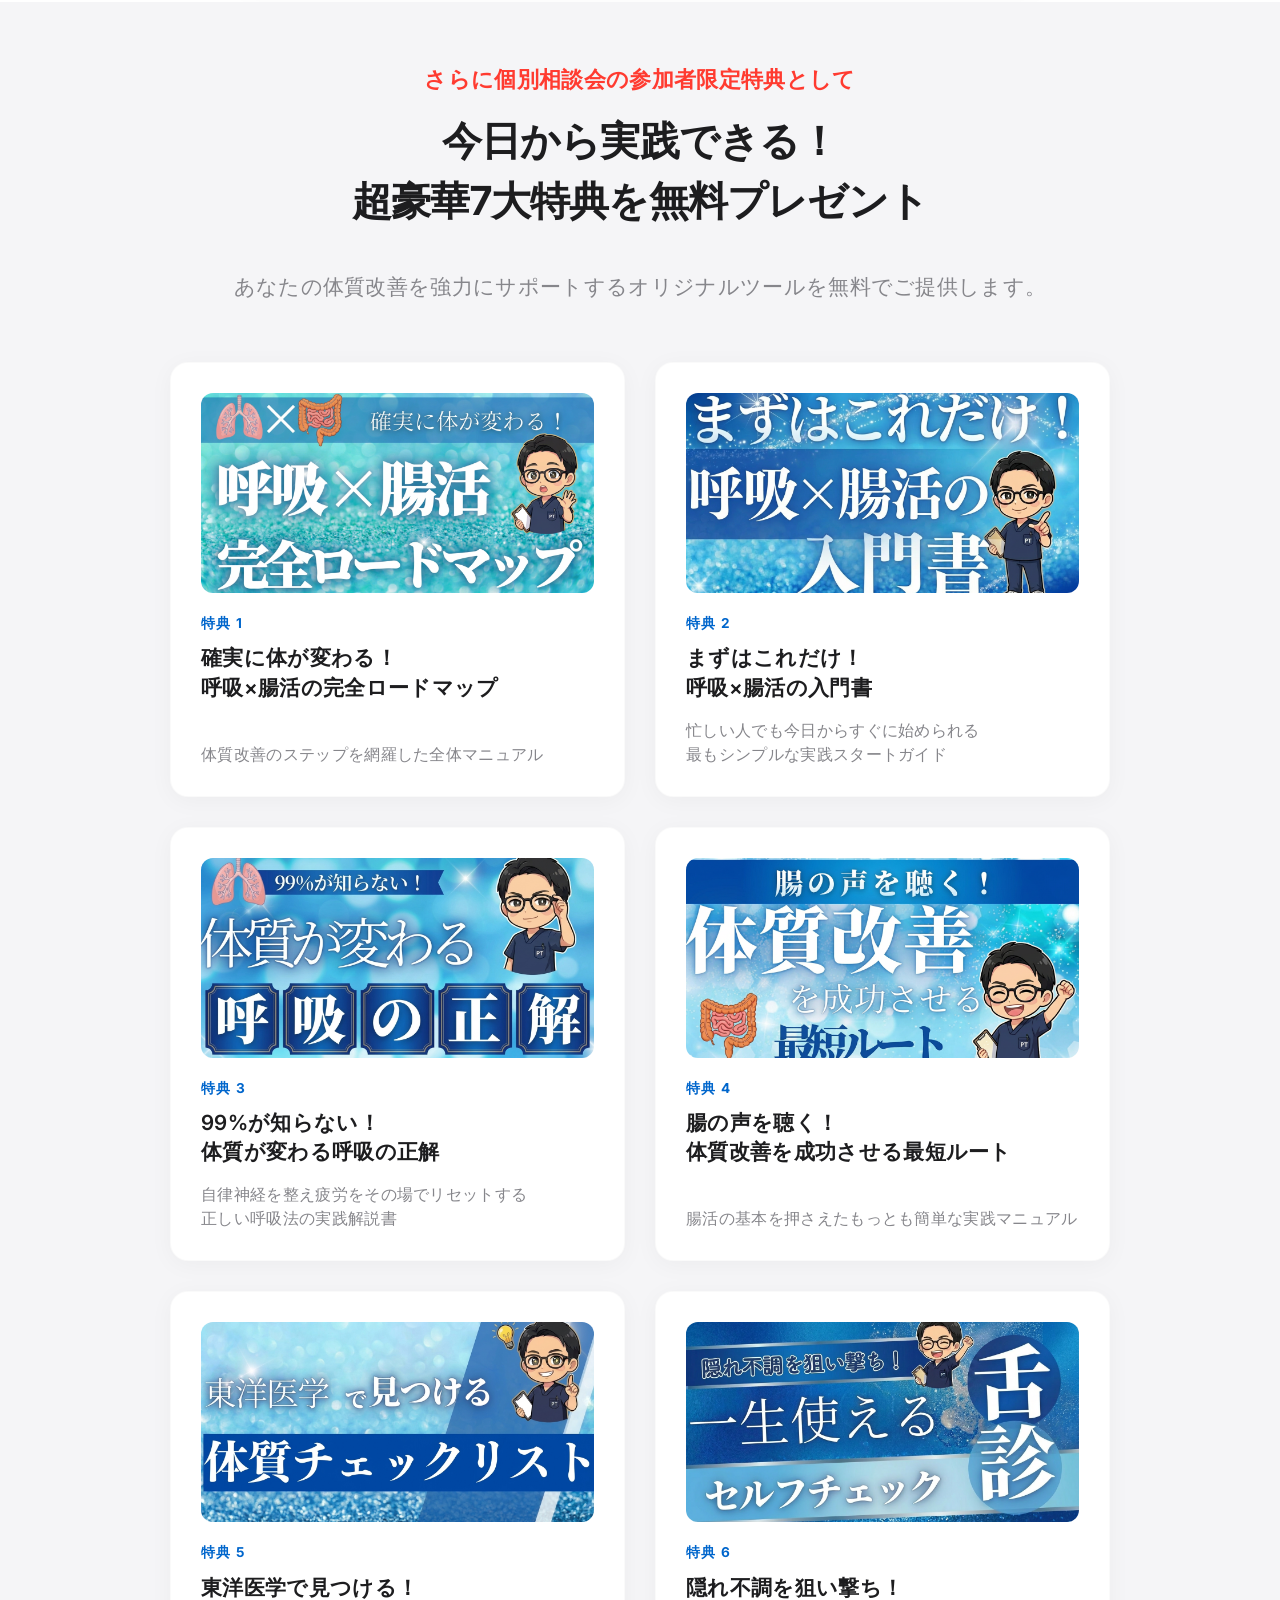
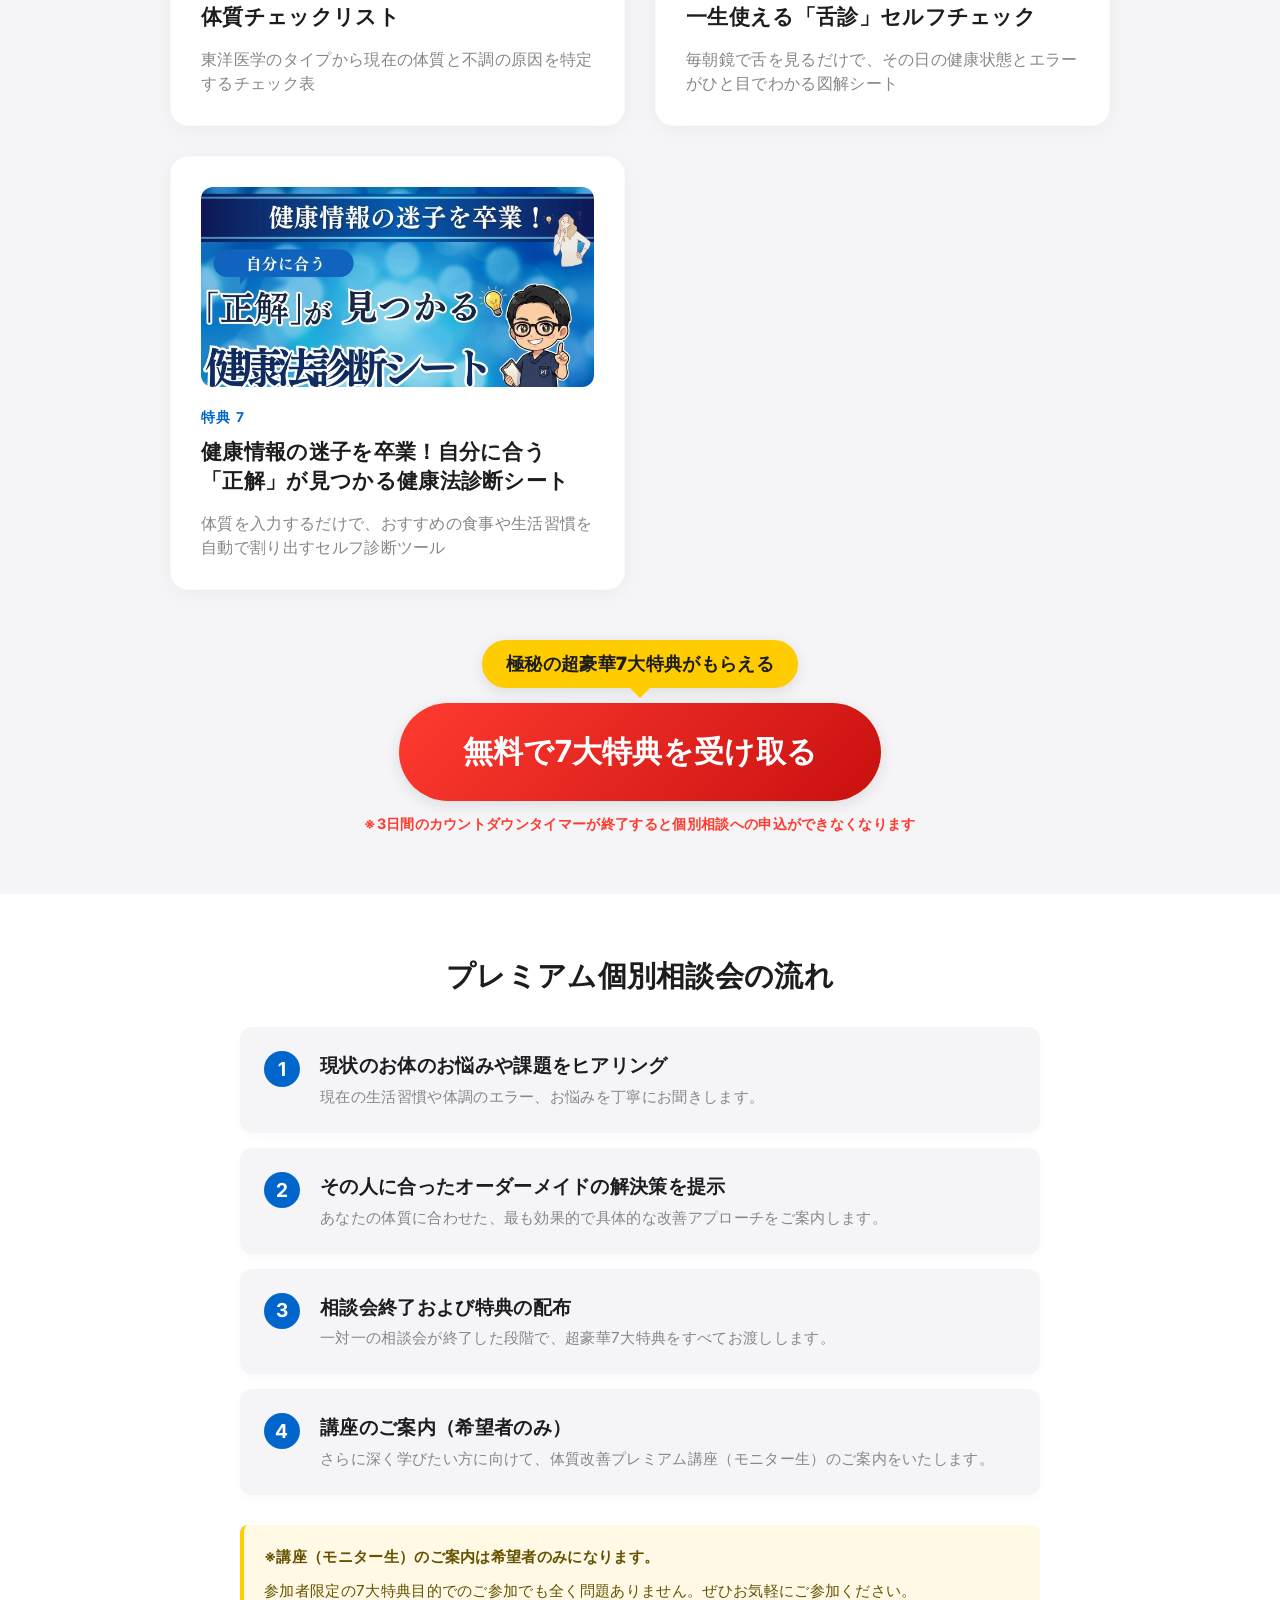
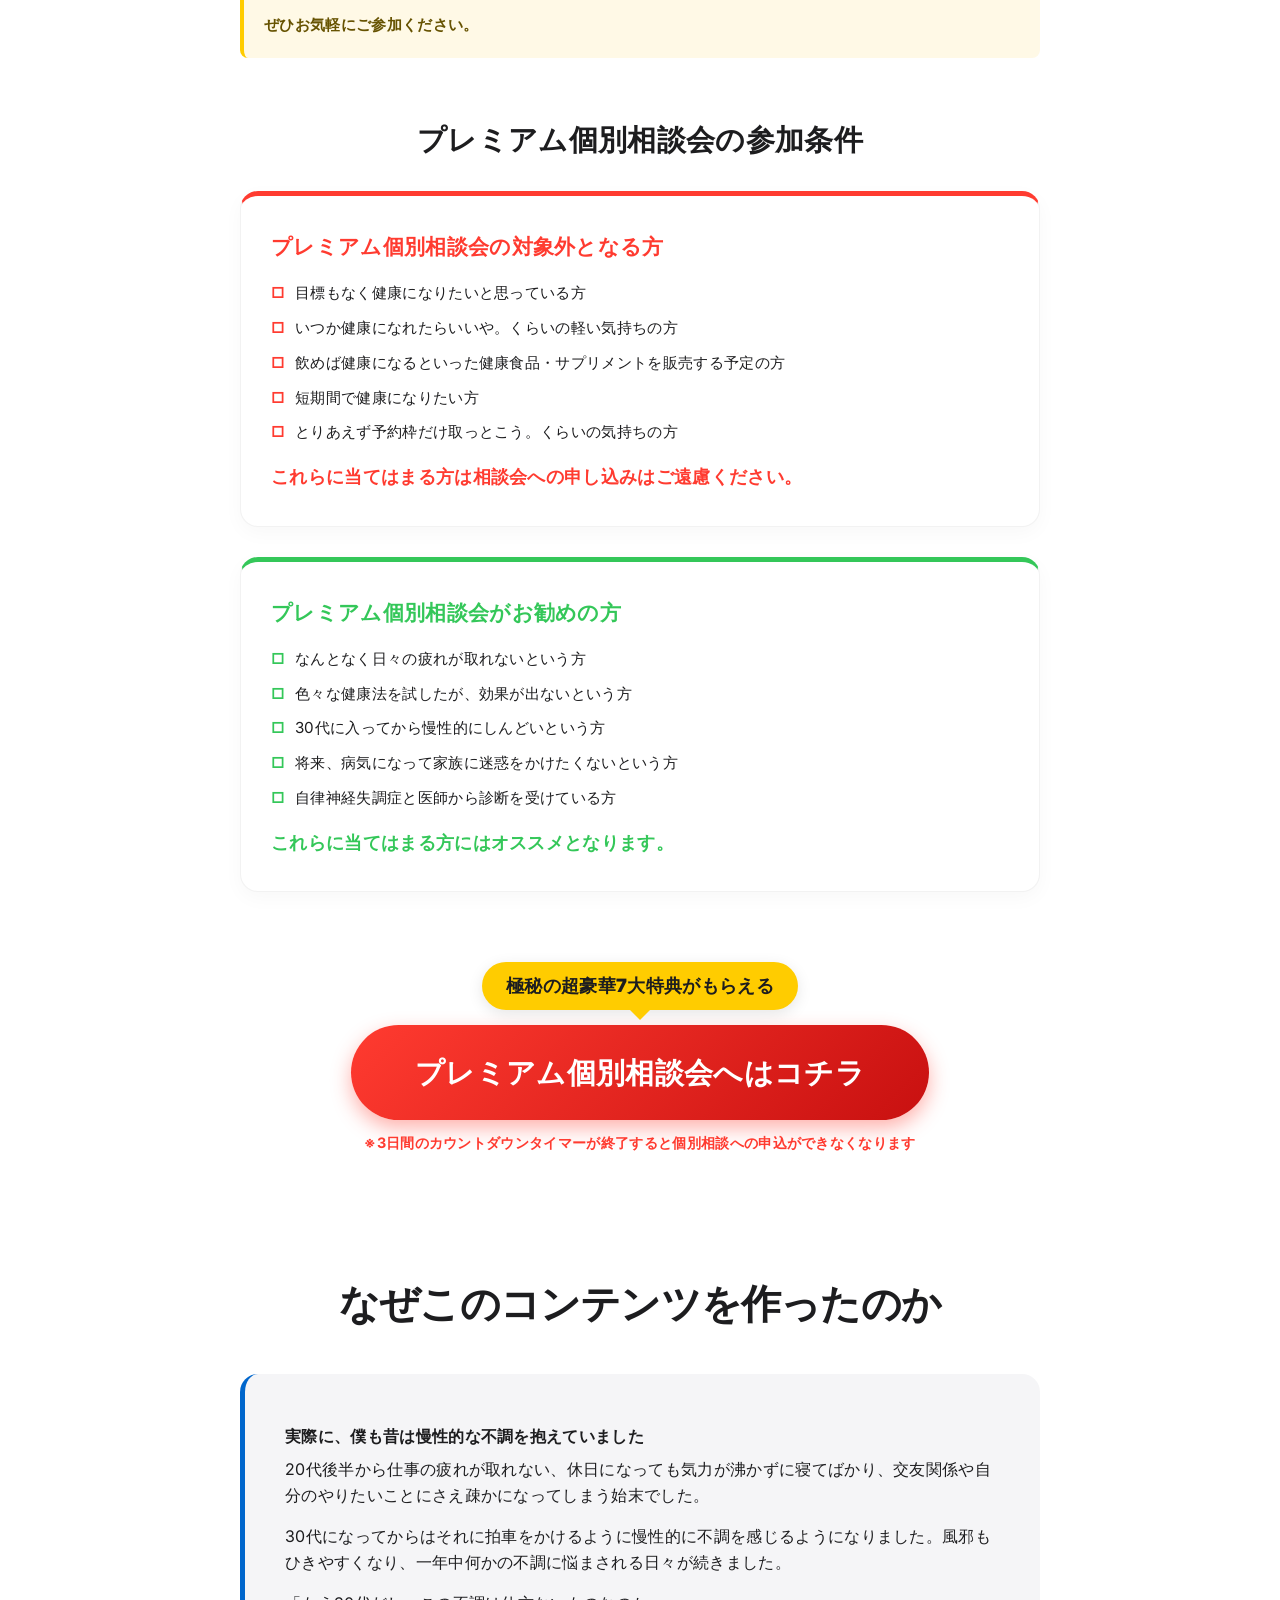
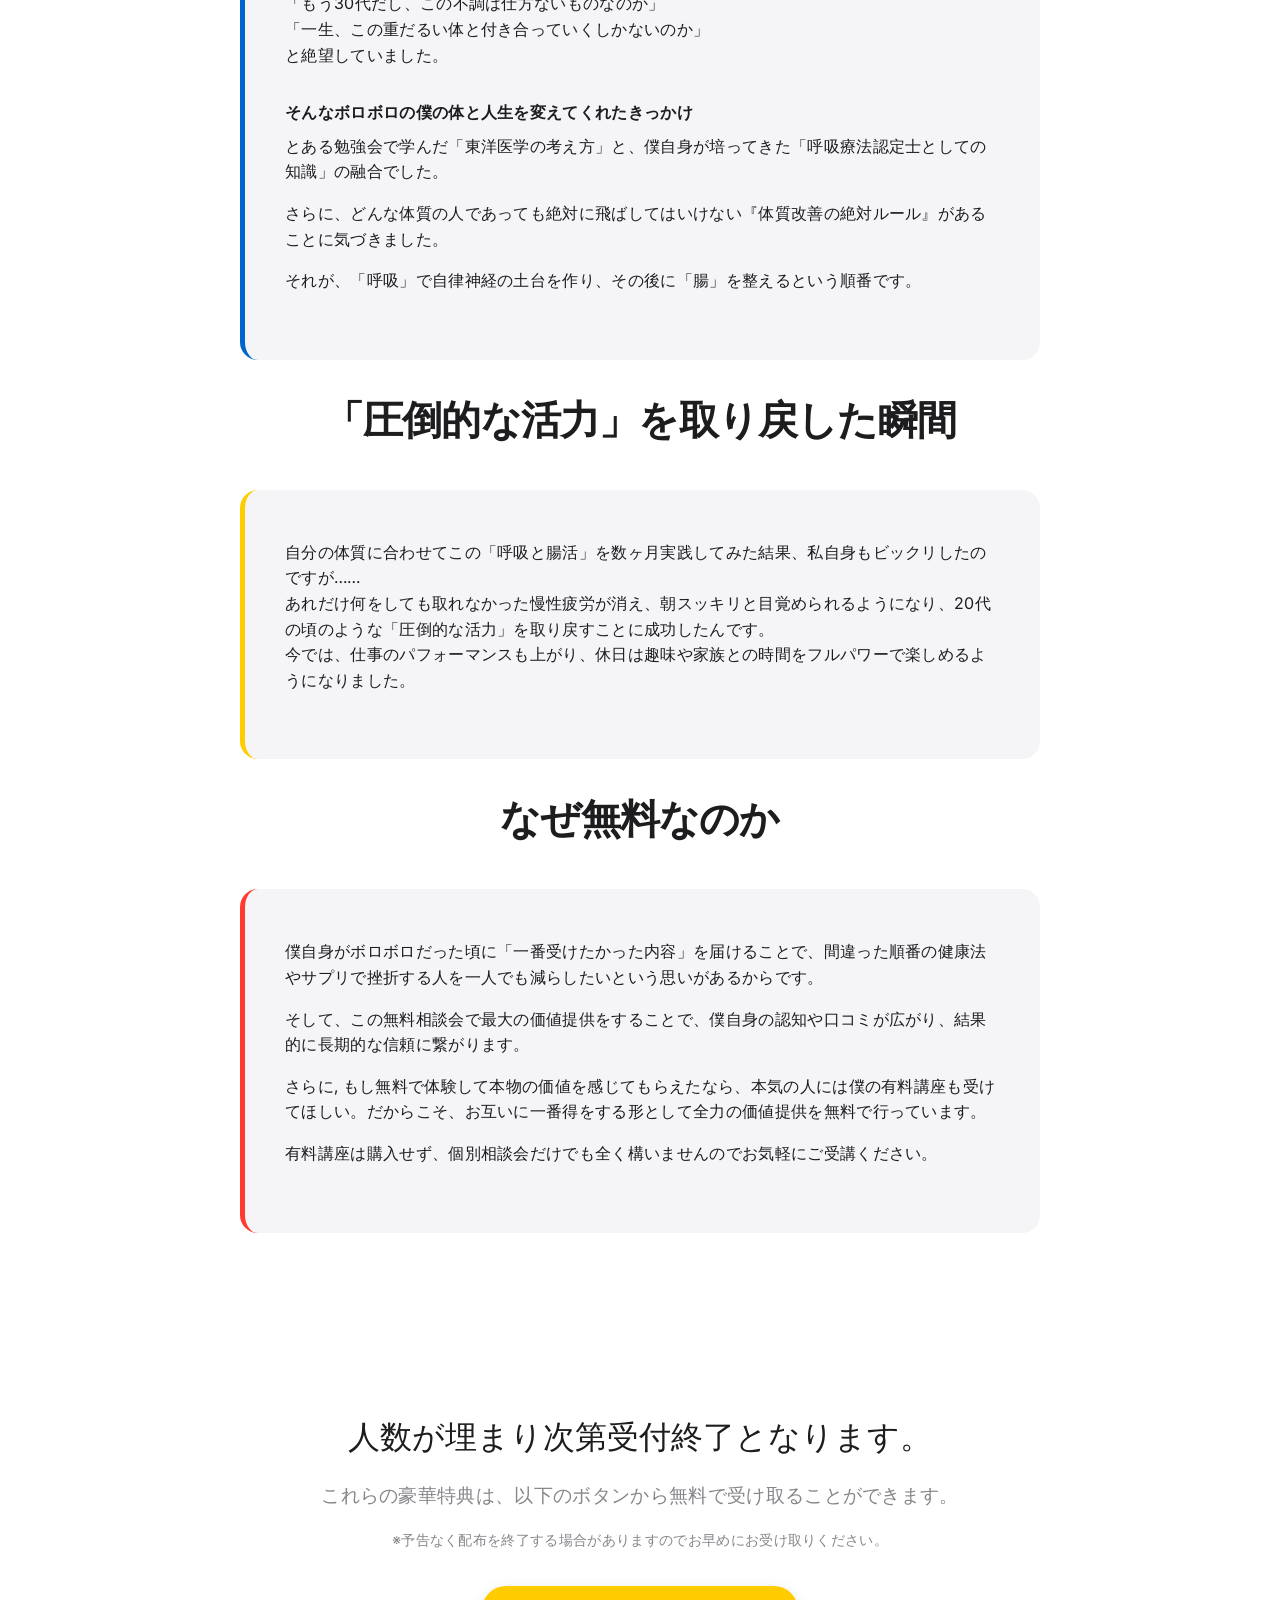
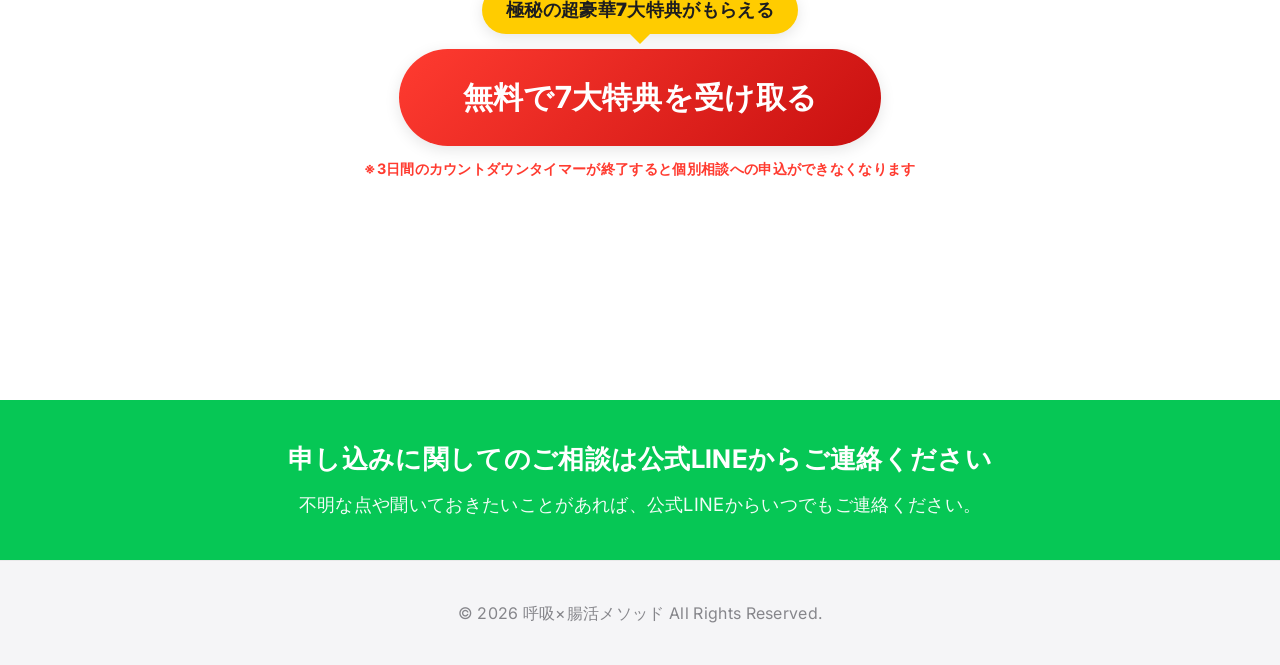
==== commit 4d8399b3: "Add files via upload" ====
--- a/index.html
+++ b/index.html
@@ -5,7 +5,7 @@
     <meta name="viewport" content="width=device-width, initial-scale=1.0">
     <title>1日3分で体が変わる！呼吸×腸活の完全ロードマップ</title>
     <link href="https://fonts.googleapis.com/css2?family=Noto+Sans+JP:wght@400;700;900&family=Inter:wght@400;700&display=swap" rel="stylesheet">
-    <link rel="stylesheet" href="style.css?v=1.0.4">
+    <link rel="stylesheet" href="style.css?v=1.0.6">
 </head>
 <body>
     <!-- 3日間カウントダウンバー -->
@@ -35,6 +35,13 @@
             <div class="video-container" style="margin-top: 35px; margin-bottom: 40px;">
                 <!-- ここにYouTubeの埋め込みコード（iframe）を貼り付けてください -->
                 <iframe width="560" height="315" src="https://www.youtube.com/embed/tHopXNAFDM4" title="YouTube video player" frameborder="0" allow="accelerometer; autoplay; clipboard-write; encrypted-media; gyroscope; picture-in-picture" allowfullscreen></iframe>
+            </div>
+
+            <!-- 動画下のリンクボタン -->
+            <div style="text-align: center; margin-top: 20px; margin-bottom: 40px;">
+                <div class="btn-tooltip-bubble">極秘の超豪華7大特典がもらえる</div><br>
+                <a href="PREMIUM_LINE_URL_PLACEHOLDER" class="btn btn-premium pulse">プレミアム個別相談会へはコチラ</a>
+                <p style="font-size: 0.9rem; color: #ff3b30; font-weight: 700; margin-top: 12px; text-align: center;">※3日間のカウントダウンタイマーが終了すると個別相談への申込ができなくなります</p>
             </div>
 
             <!-- ③ 新規見出しテキスト -->
@@ -69,6 +76,31 @@
                 <a href="PREMIUM_LINE_URL_PLACEHOLDER" class="btn btn-premium pulse">プレミアム個別相談会へはコチラ</a>
                 <p style="font-size: 0.9rem; color: #ff3b30; font-weight: 700; margin-top: 12px; text-align: center;">※3日間のカウントダウンタイマーが終了すると個別相談への申込ができなくなります</p>
         </div>
+
+        <!-- 開発者プロフィール (けい) -->
+        <div class="profile-card" style="margin-top: 60px;">
+            <div class="profile-avatar-wrapper">
+                <img src="images/avatar_kei.png" alt="けい" class="profile-avatar">
+            </div>
+            <div class="profile-content">
+                <div class="profile-label">PROFILE</div>
+                <h3 class="profile-name">けい</h3>
+                <div class="profile-badges">
+                    <span class="profile-badge">理学療法士</span>
+                    <span class="profile-badge">呼吸療法認定士</span>
+                    <span class="profile-badge">東洋医学セラピスト</span>
+                </div>
+                <div class="profile-intro">
+                    自分自身がボロボロだったからこそ、たどり着いた「呼吸×腸活」の極意
+                </div>
+                <div class="profile-text">
+                    <p>僕自身、20代後半から常に体が重だるく、慢性的な不調に悩まされ続けていました。30代に入るとさらに悪化し、寝ても疲れが取れず、毎日「しんどい…」と感じてばかりのボロボロな状態でした。</p>
+                    <p>「このまま一生、不調と付き合っていくしかないのか」と絶望する中、リハビリのプロとしての知識に加えて、東洋医学の勉強と呼吸生理学の知識を融合させ、自らの体質改善に本気でチャレンジしました。</p>
+                    <p>そこで気づいたのは、体質改善には何よりもまず<span class="profile-text-highlight">「呼吸」によって身体の自律神経の土台を作る</span>ことが不可欠であるということ。そして、その土台が整った後に<span class="profile-text-bold">「簡単な腸活」を組み合わせる</span>ことで、初めて体が劇的に変わるという真実でした。</p>
+                    <p>実際にこのメソッドを実践した結果、長年の慢性的な疲労感が消え去っただけでなく、長年悩んでいた<span class="profile-text-bold">花粉症、胃腸の弱さ、風邪をひきやすい体質を克服</span>。さらに、理学療法士でありながら慢性化していた<span class="profile-text-bold">肩こりや腰痛までもが綺麗に改善</span>したのです。</p>
+                </div>
+            </div>
+        </div>
     </section>
 
 
--- a/style.css
+++ b/style.css
@@ -564,3 +564,115 @@
     display: block;
     width: 0;
 }
+
+/* Profile Section */
+.profile-section {
+    padding: 60px 0;
+    background-color: var(--bg-gray);
+}
+.profile-card {
+    background: var(--card-bg);
+    border-radius: 24px;
+    padding: 40px;
+    max-width: 800px;
+    margin: 0 auto;
+    box-shadow: 0 10px 30px rgba(0, 0, 0, 0.04);
+    border: 1px solid rgba(0, 0, 0, 0.05);
+    display: flex;
+    gap: 40px;
+    align-items: flex-start;
+}
+.profile-avatar-wrapper {
+    flex-shrink: 0;
+    text-align: center;
+}
+.profile-avatar {
+    width: 150px;
+    height: 150px;
+    border-radius: 50%;
+    object-fit: cover;
+    border: 4px solid #ffffff;
+    box-shadow: 0 8px 20px rgba(0, 0, 0, 0.1);
+}
+.profile-content {
+    flex-grow: 1;
+    text-align: left;
+}
+.profile-label {
+    font-size: 0.9rem;
+    font-weight: 700;
+    color: var(--accent);
+    letter-spacing: 0.1em;
+    margin-bottom: 5px;
+    text-transform: uppercase;
+}
+.profile-name {
+    font-size: 2rem;
+    font-weight: 900;
+    color: var(--text-main);
+    margin-bottom: 15px;
+}
+.profile-badges {
+    display: flex;
+    flex-wrap: wrap;
+    gap: 8px;
+    margin-bottom: 25px;
+}
+.profile-badge {
+    background-color: #e8f2ff;
+    color: var(--accent);
+    font-size: 0.85rem;
+    font-weight: 700;
+    padding: 6px 14px;
+    border-radius: 50px;
+    border: 1px solid rgba(0, 102, 204, 0.1);
+}
+.profile-intro {
+    font-size: 1.15rem;
+    font-weight: 700;
+    line-height: 1.5;
+    color: var(--text-main);
+    margin-bottom: 20px;
+    border-left: 4px solid var(--accent);
+    padding-left: 15px;
+}
+.profile-text {
+    font-size: 1rem;
+    line-height: 1.8;
+    color: var(--text-main);
+}
+.profile-text p {
+    margin-bottom: 15px;
+}
+.profile-text p:last-child {
+    margin-bottom: 0;
+}
+.profile-text-highlight {
+    color: #ff3b30;
+    font-weight: 700;
+}
+.profile-text-bold {
+    font-weight: 700;
+}
+
+@media (max-width: 768px) {
+    .profile-card {
+        flex-direction: column;
+        align-items: center;
+        text-align: center;
+        padding: 30px 20px;
+        gap: 30px;
+    }
+    .profile-content {
+        text-align: center;
+    }
+    .profile-badges {
+        justify-content: center;
+    }
+    .profile-intro {
+        border-left: none;
+        border-top: 2px solid var(--accent);
+        padding-left: 0;
+        padding-top: 15px;
+    }
+}
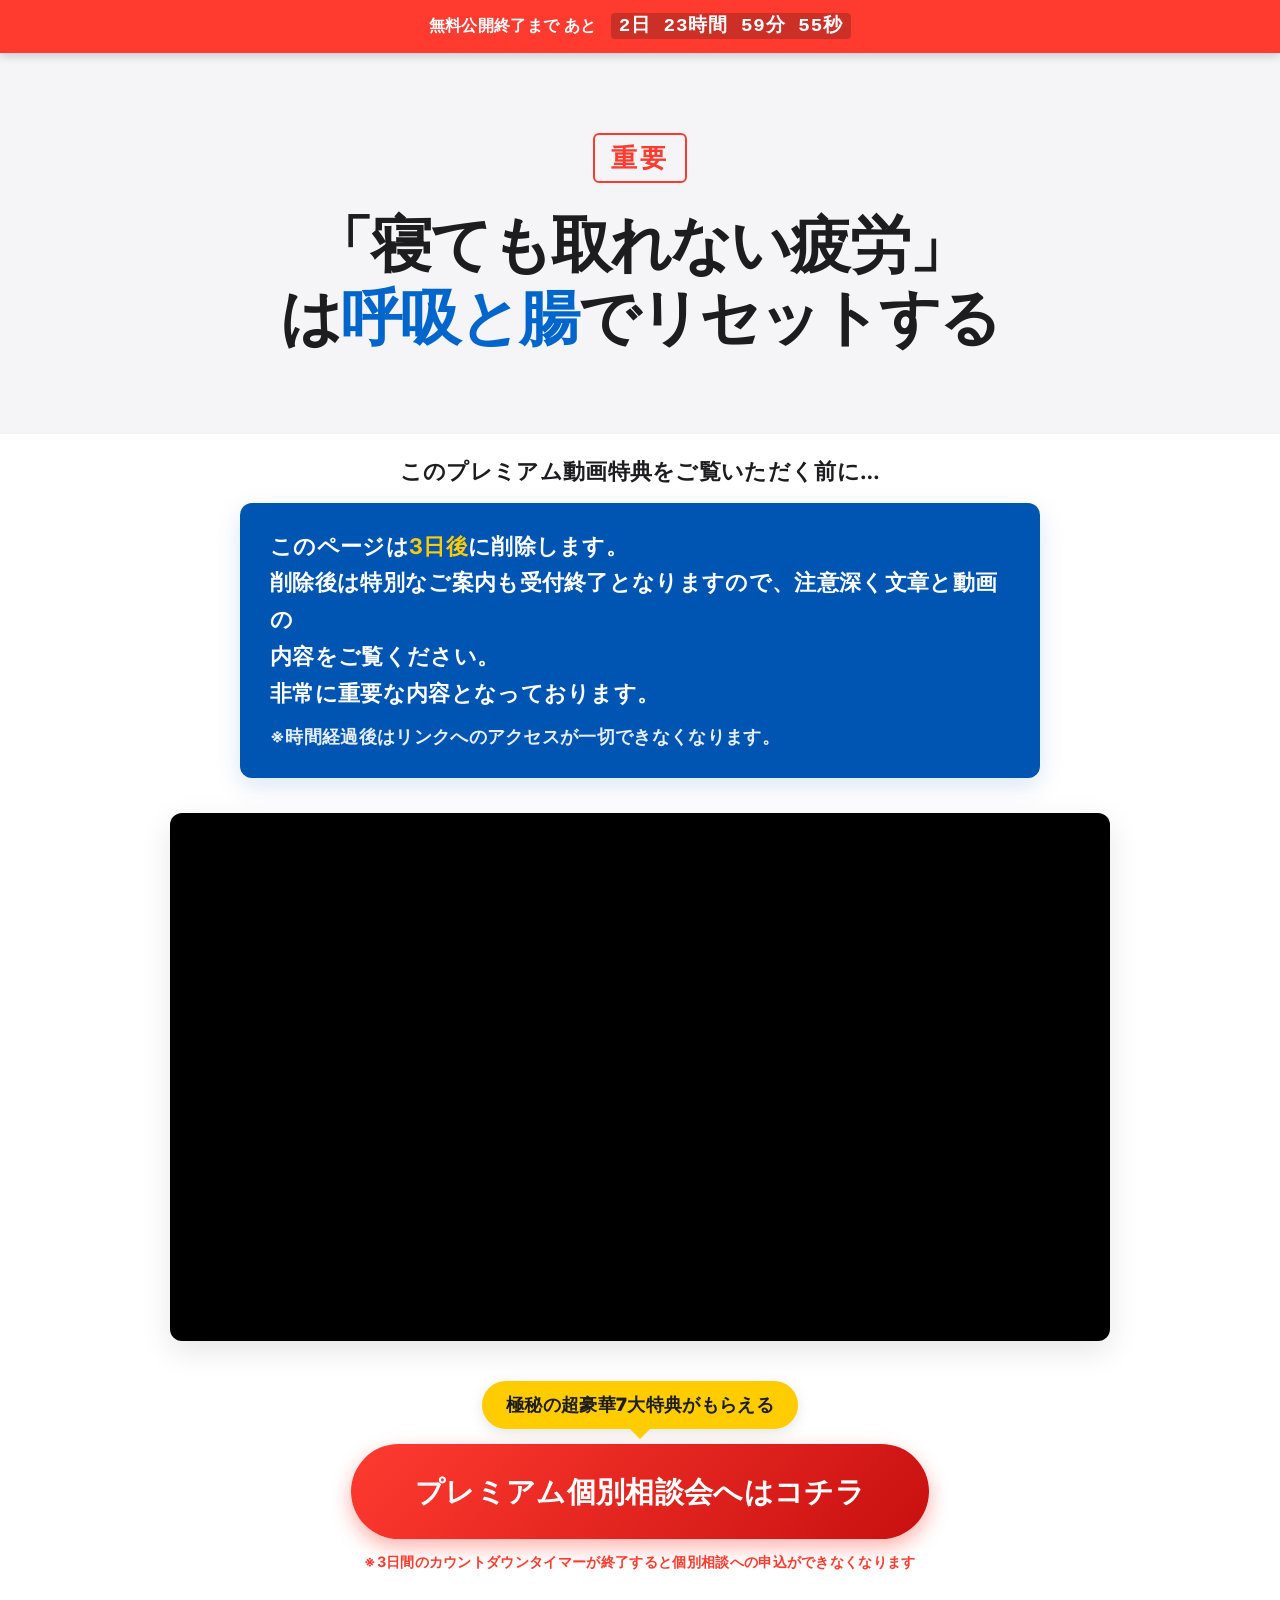
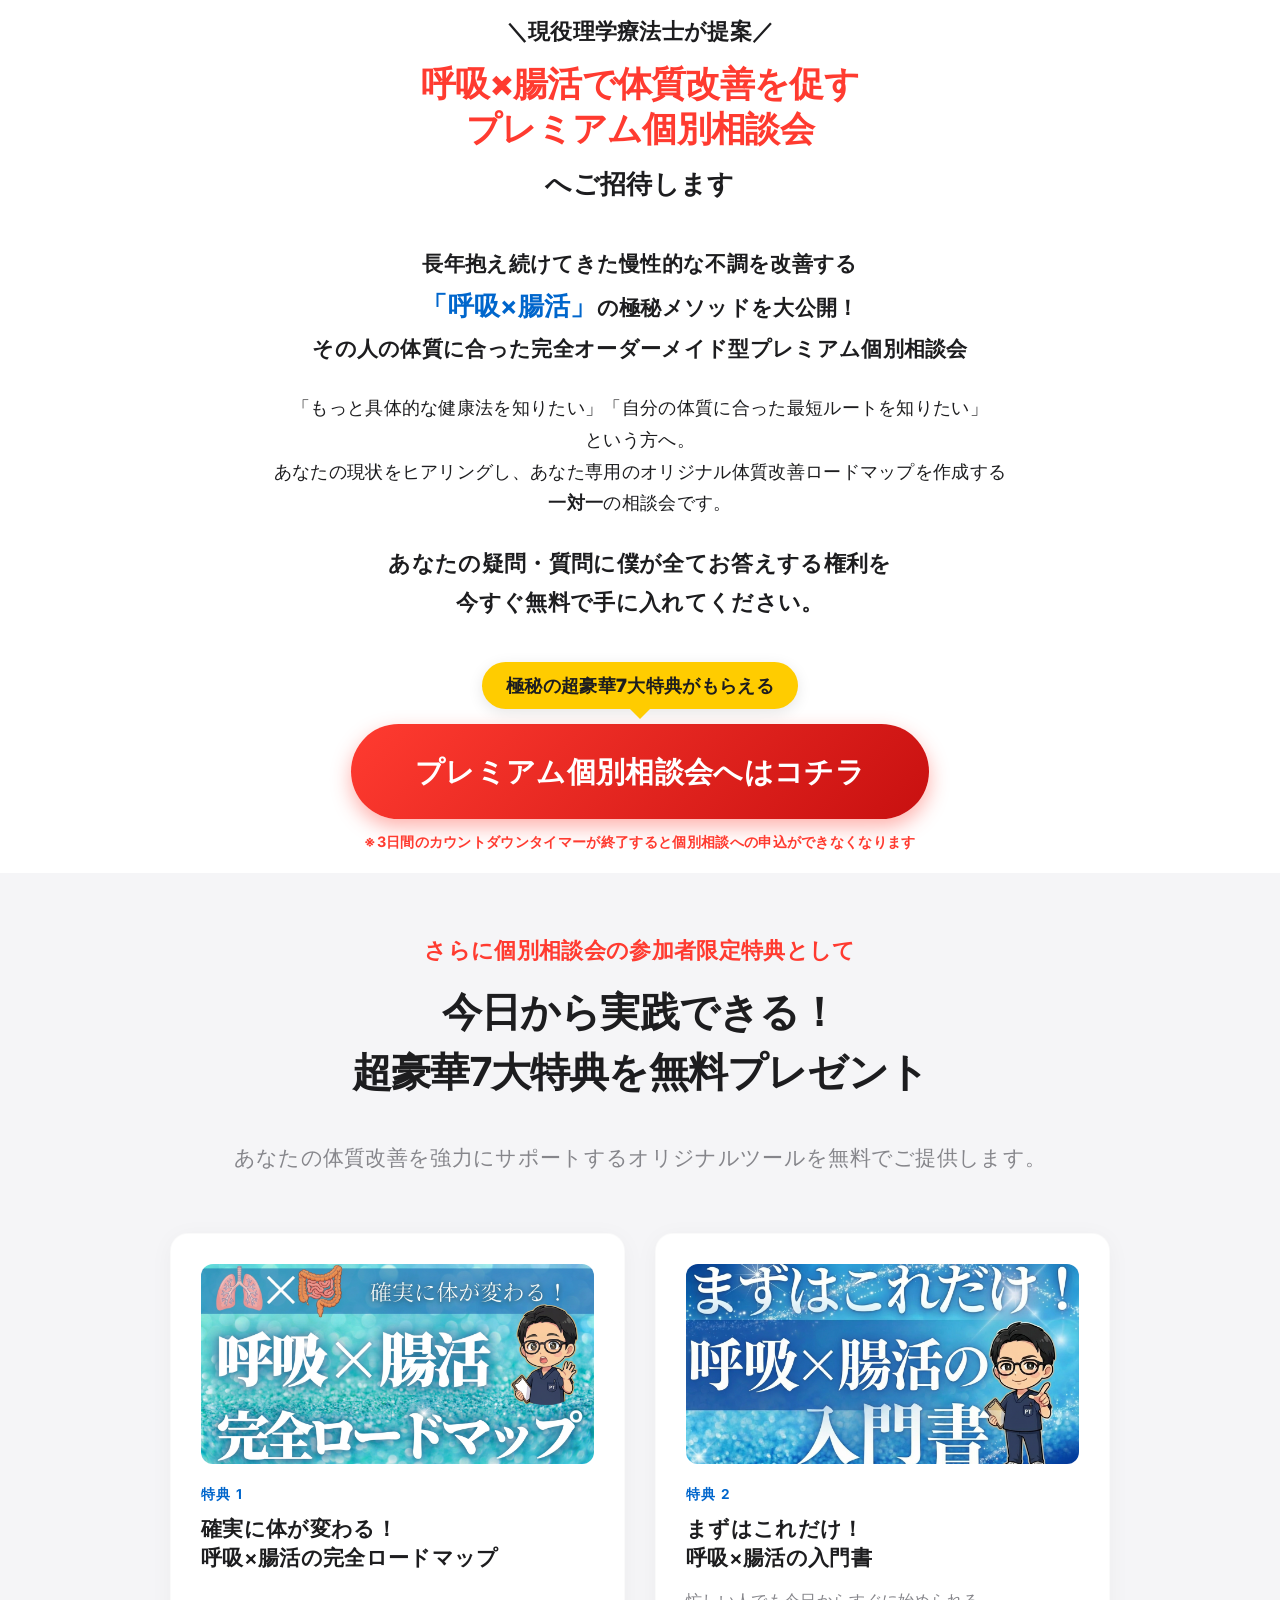
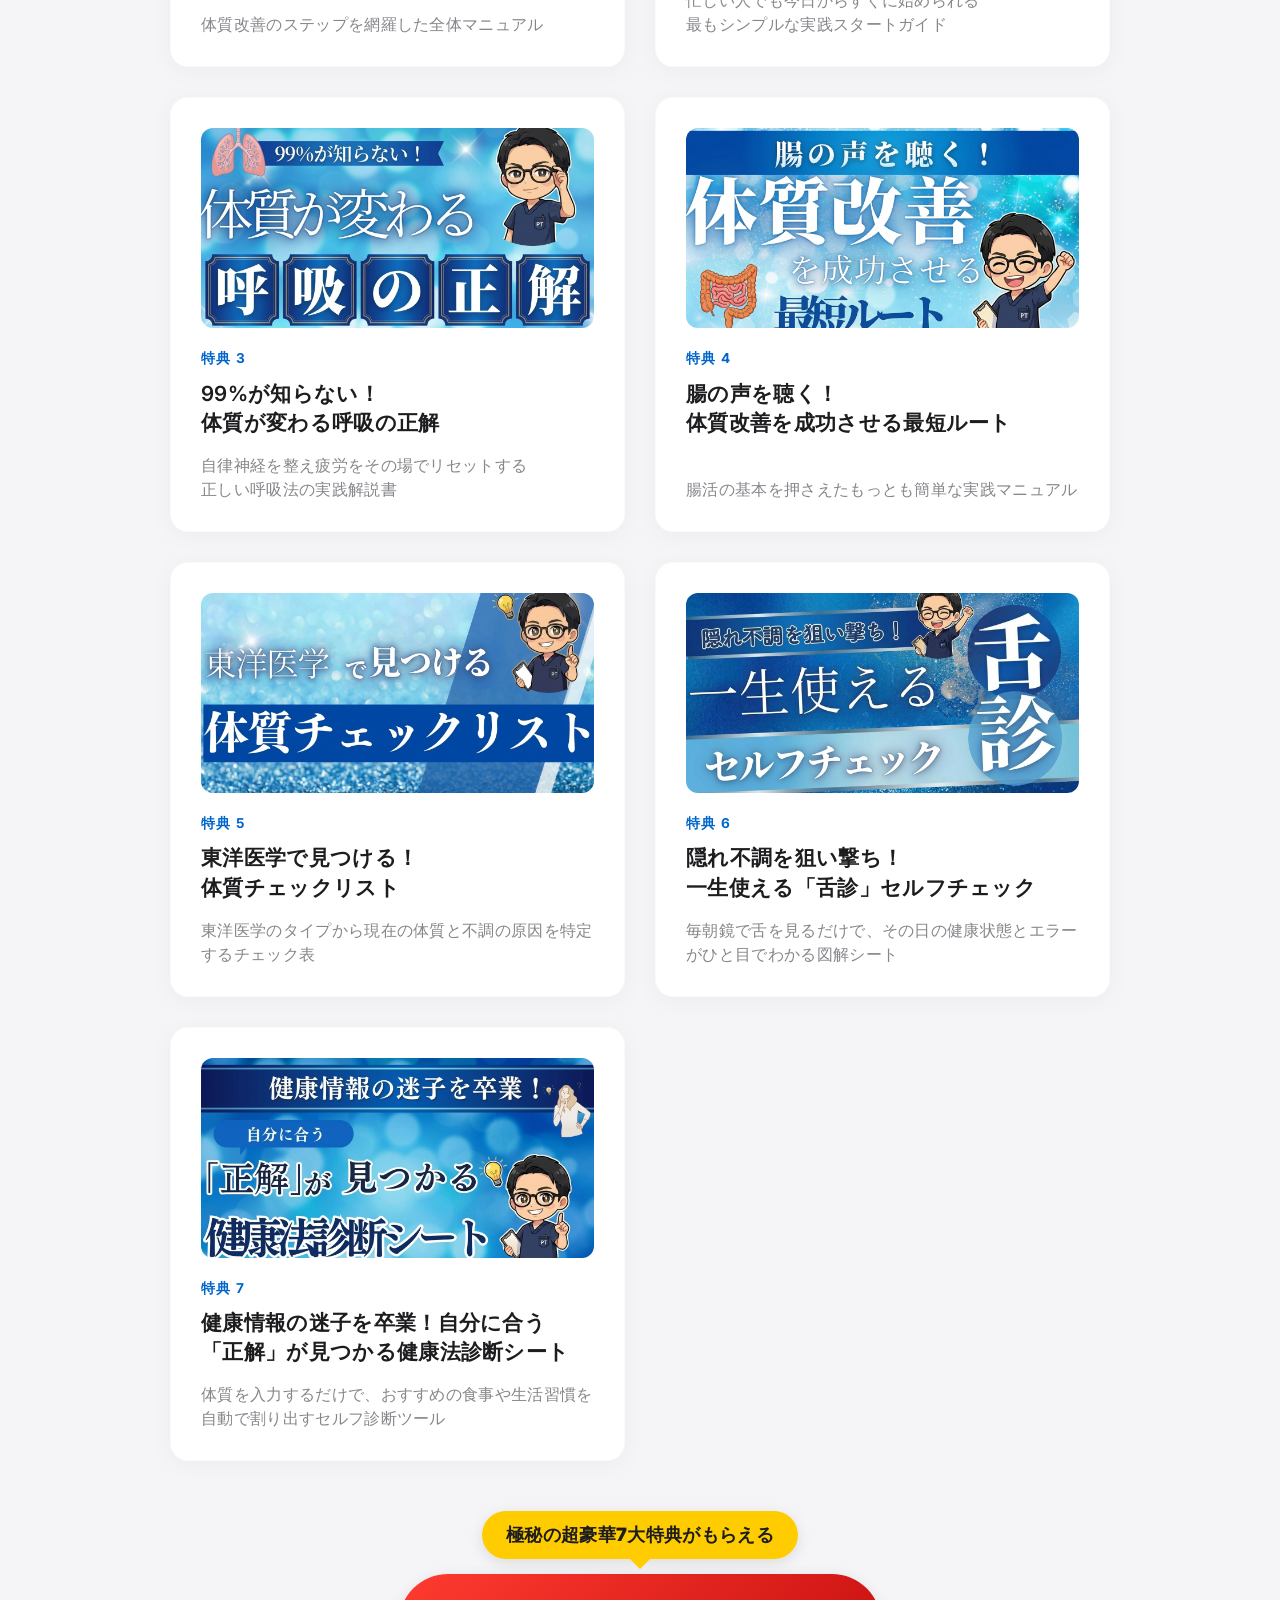
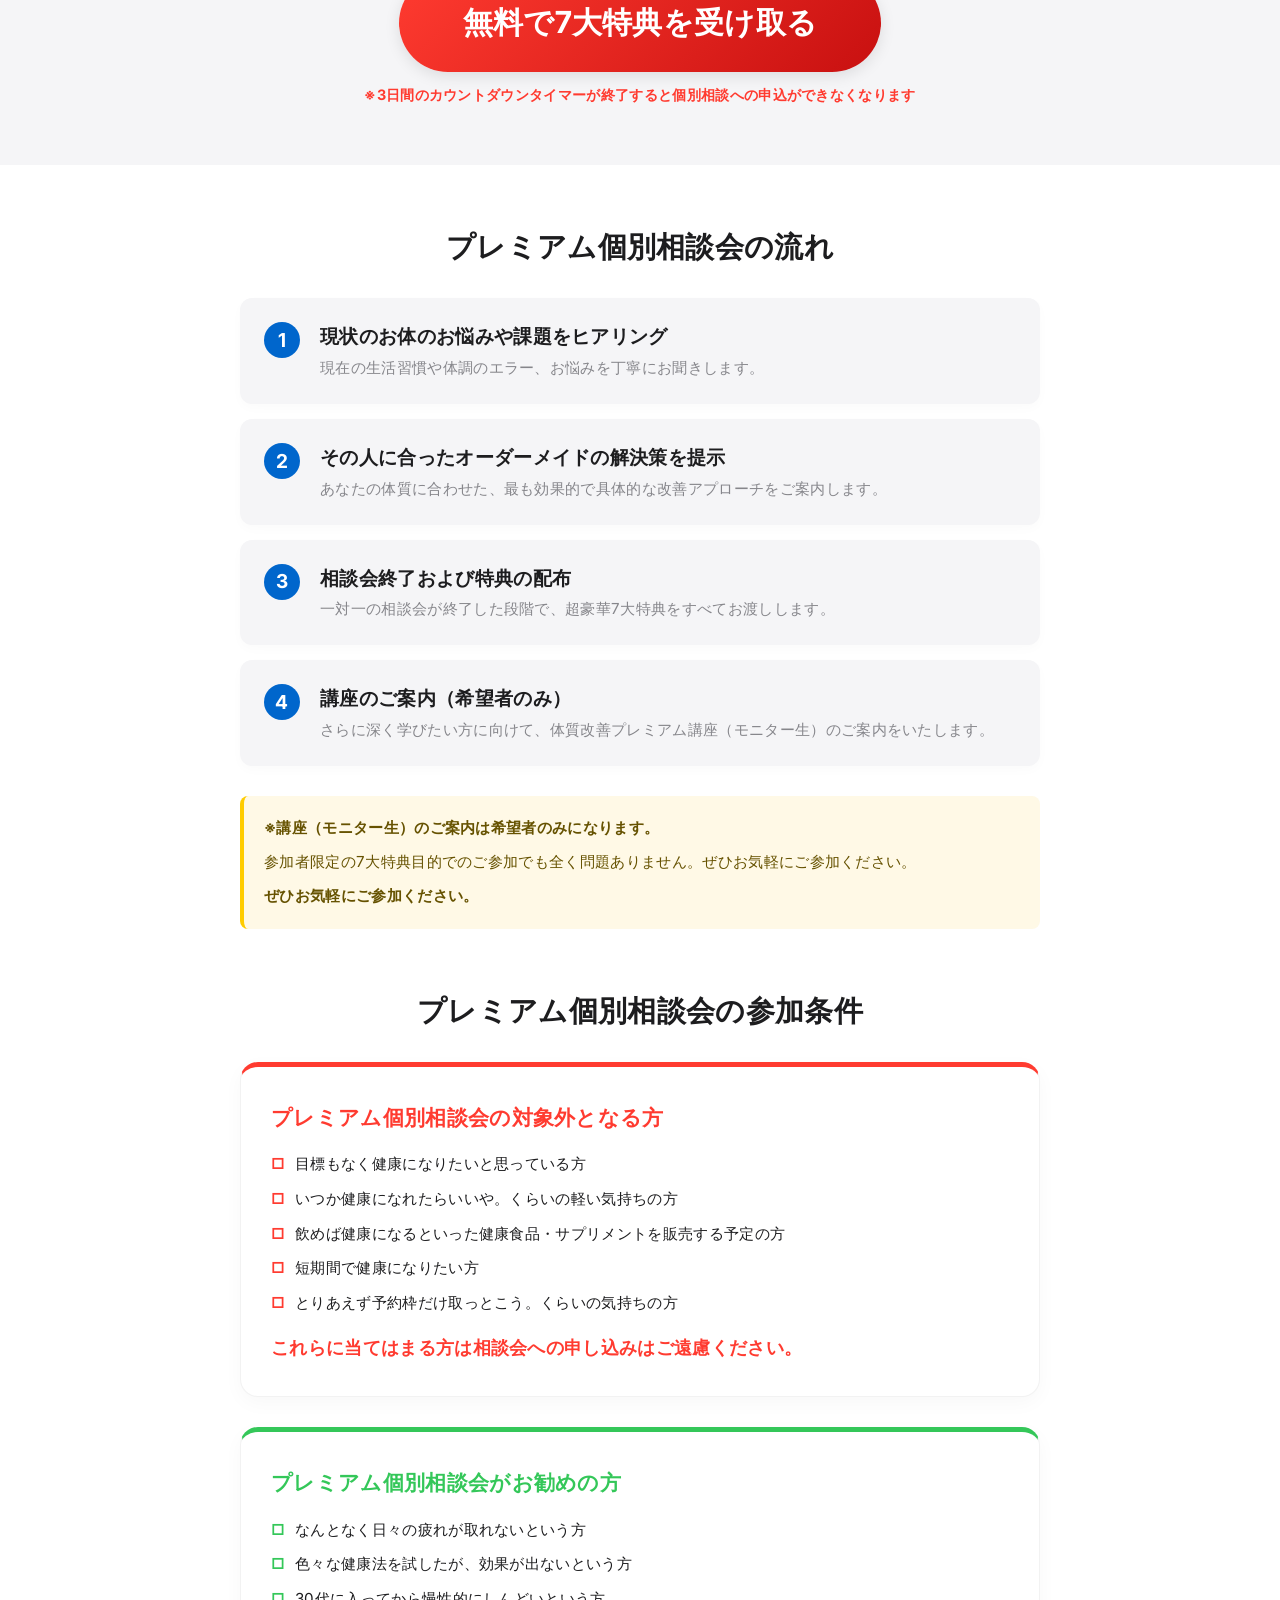
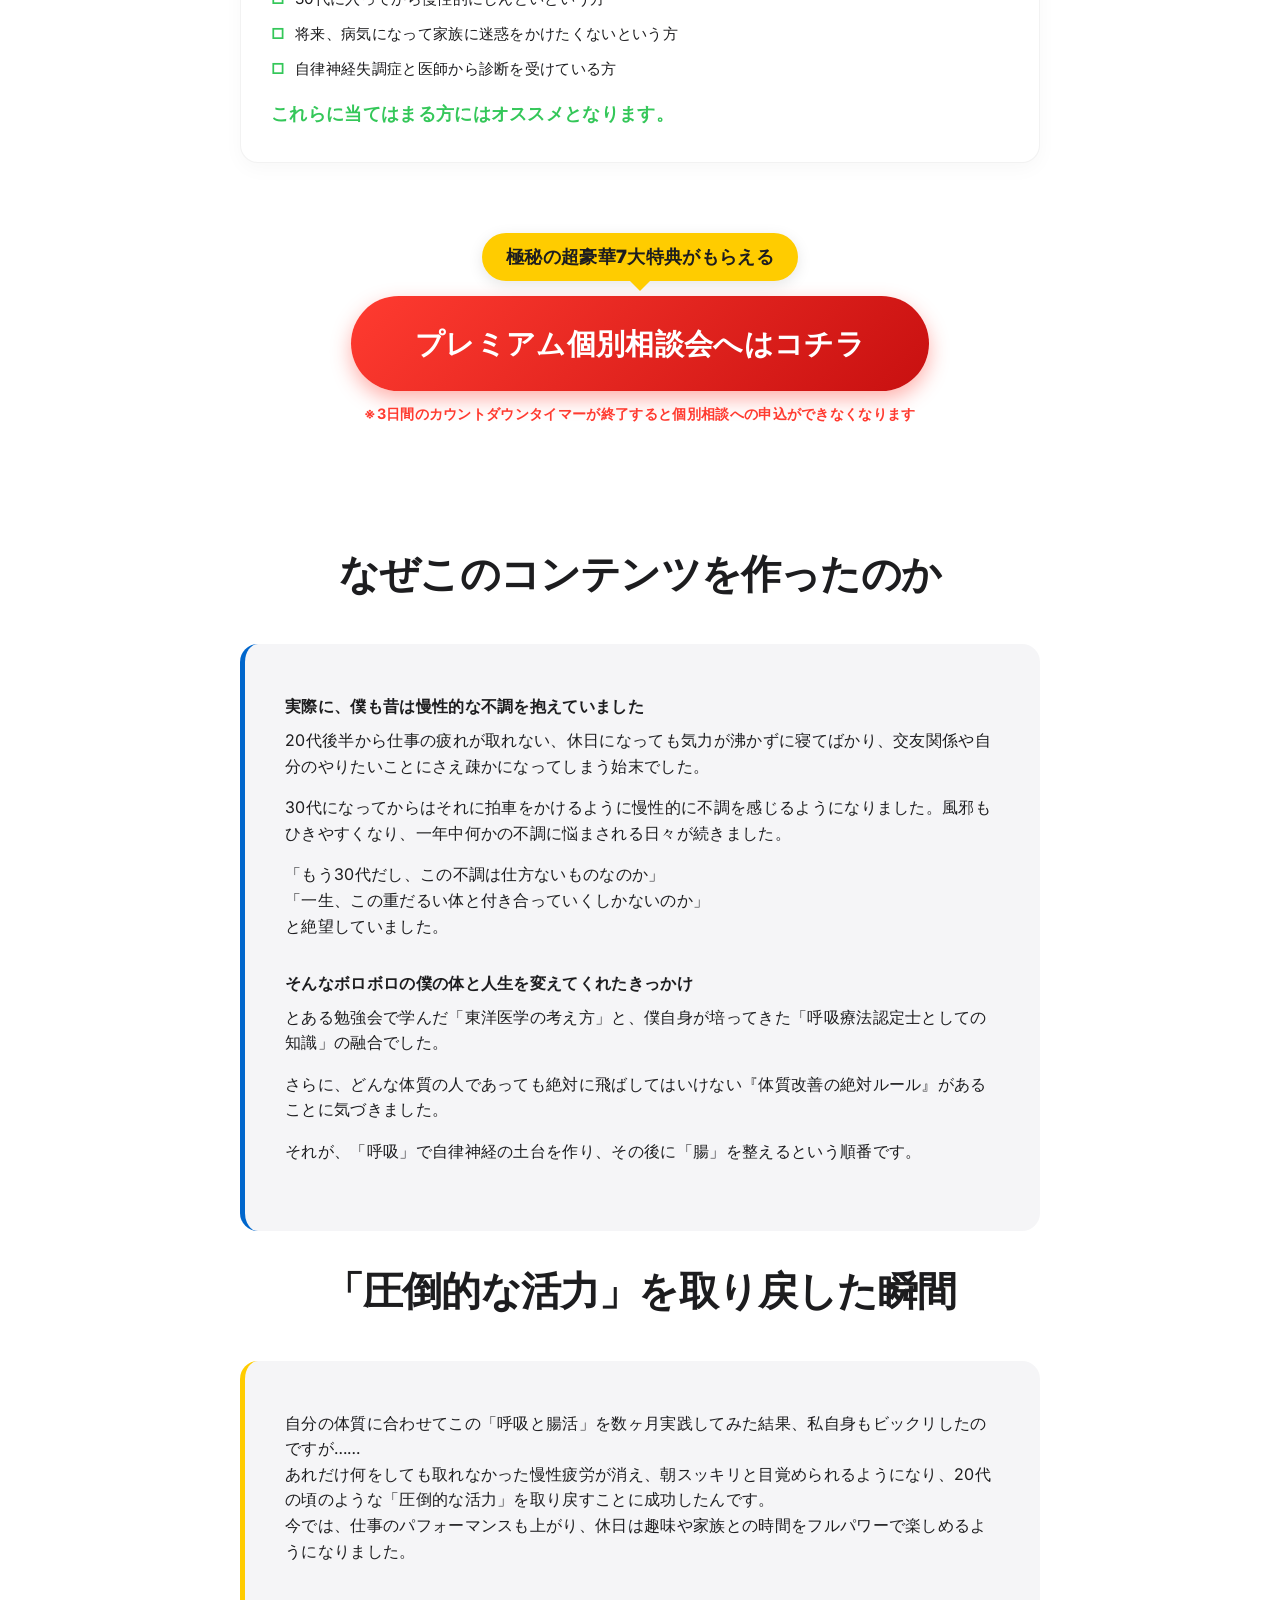
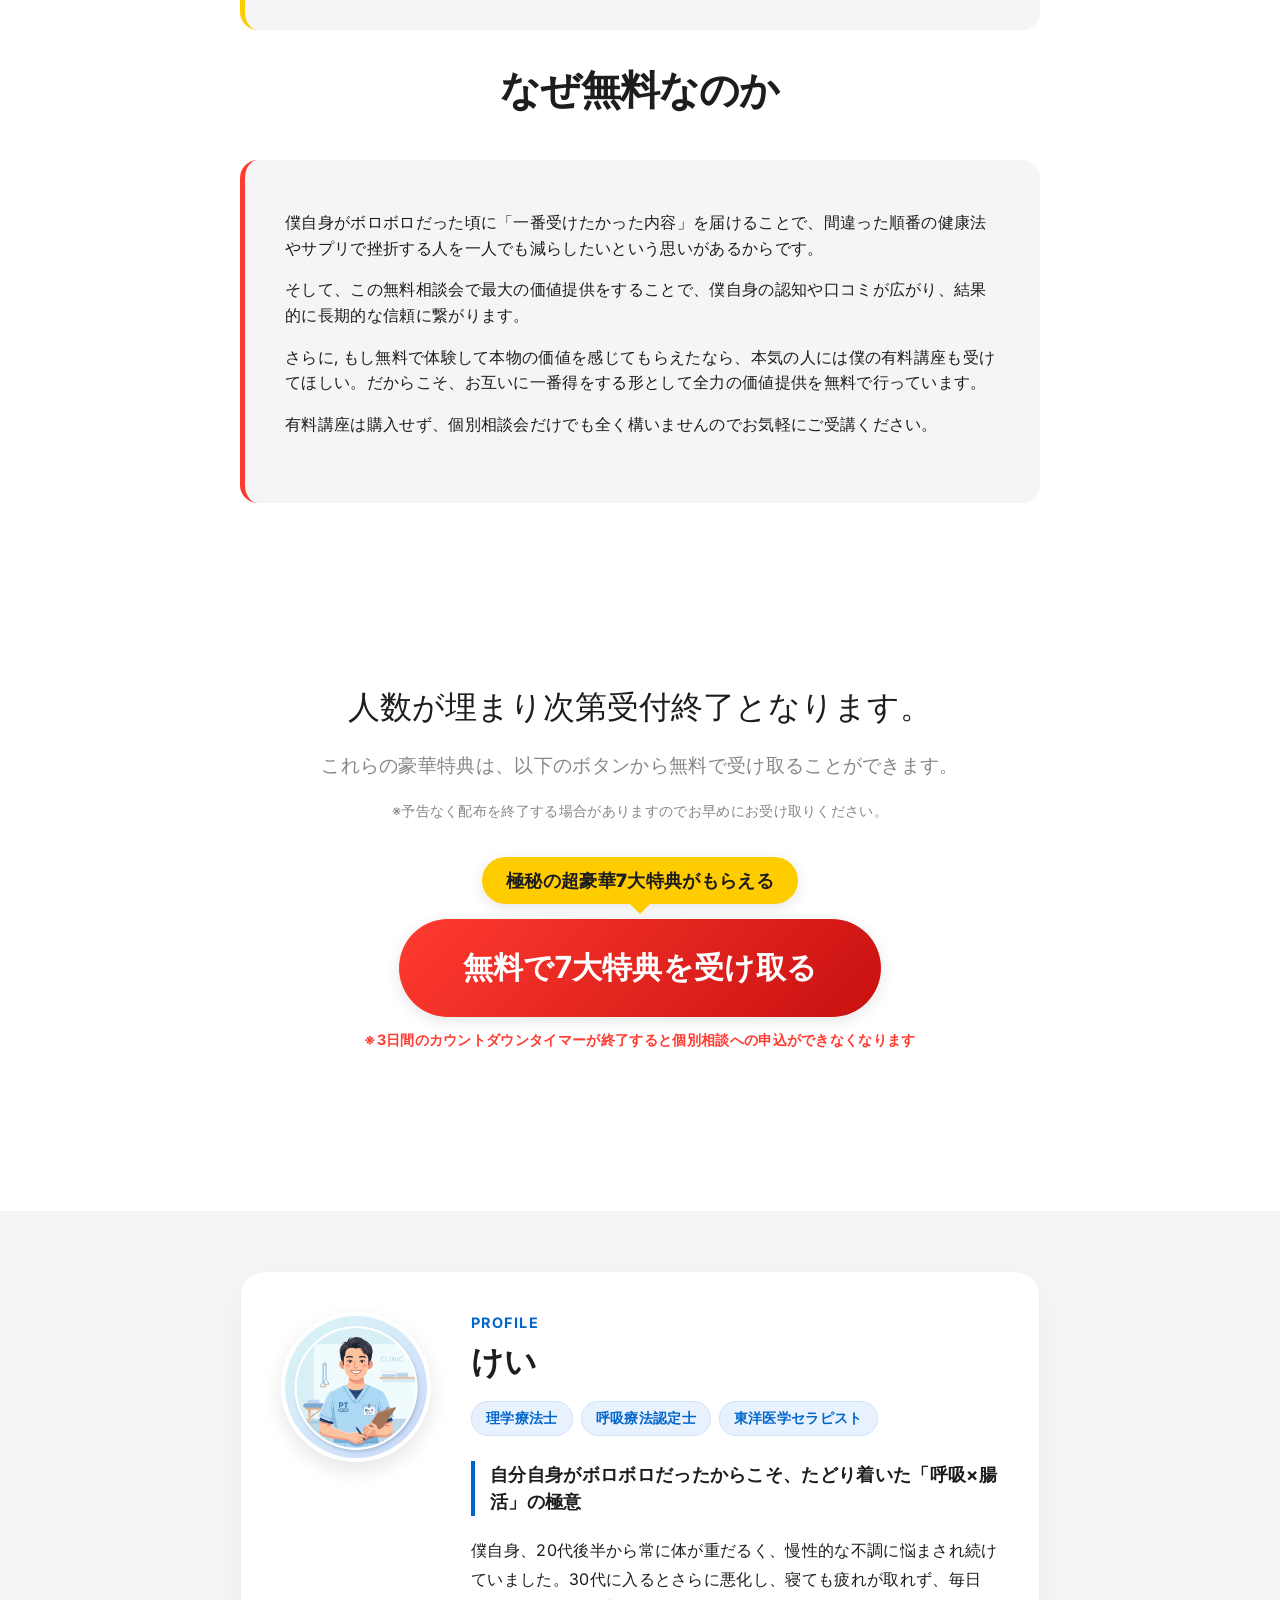
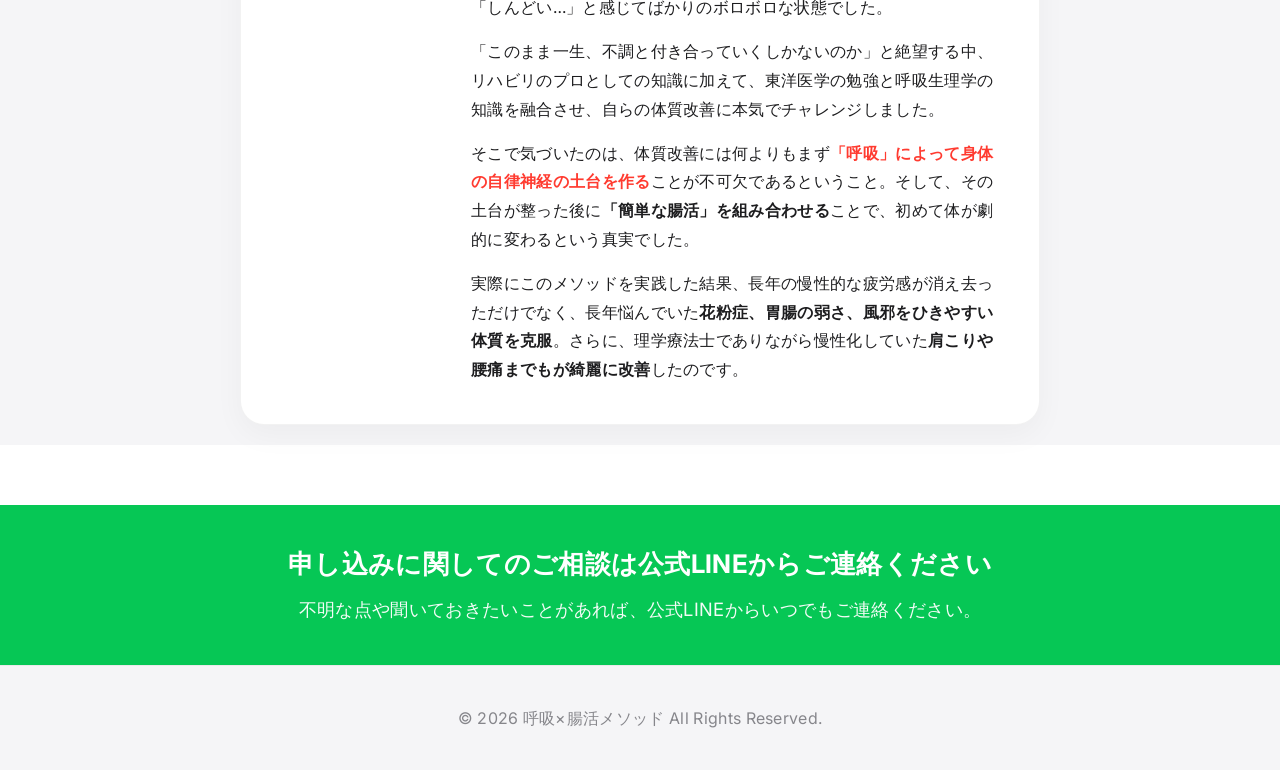
==== commit 8f9b1a5e: "Add files via upload" ====
--- a/index.html
+++ b/index.html
@@ -5,7 +5,7 @@
     <meta name="viewport" content="width=device-width, initial-scale=1.0">
     <title>1日3分で体が変わる！呼吸×腸活の完全ロードマップ</title>
     <link href="https://fonts.googleapis.com/css2?family=Noto+Sans+JP:wght@400;700;900&family=Inter:wght@400;700&display=swap" rel="stylesheet">
-    <link rel="stylesheet" href="style.css?v=1.0.6">
+    <link rel="stylesheet" href="style.css?v=1.0.7">
 </head>
 <body>
     <!-- 3日間カウントダウンバー -->
@@ -77,30 +77,7 @@
                 <p style="font-size: 0.9rem; color: #ff3b30; font-weight: 700; margin-top: 12px; text-align: center;">※3日間のカウントダウンタイマーが終了すると個別相談への申込ができなくなります</p>
         </div>
 
-        <!-- 開発者プロフィール (けい) -->
-        <div class="profile-card" style="margin-top: 60px;">
-            <div class="profile-avatar-wrapper">
-                <img src="images/avatar_kei.png" alt="けい" class="profile-avatar">
-            </div>
-            <div class="profile-content">
-                <div class="profile-label">PROFILE</div>
-                <h3 class="profile-name">けい</h3>
-                <div class="profile-badges">
-                    <span class="profile-badge">理学療法士</span>
-                    <span class="profile-badge">呼吸療法認定士</span>
-                    <span class="profile-badge">東洋医学セラピスト</span>
-                </div>
-                <div class="profile-intro">
-                    自分自身がボロボロだったからこそ、たどり着いた「呼吸×腸活」の極意
-                </div>
-                <div class="profile-text">
-                    <p>僕自身、20代後半から常に体が重だるく、慢性的な不調に悩まされ続けていました。30代に入るとさらに悪化し、寝ても疲れが取れず、毎日「しんどい…」と感じてばかりのボロボロな状態でした。</p>
-                    <p>「このまま一生、不調と付き合っていくしかないのか」と絶望する中、リハビリのプロとしての知識に加えて、東洋医学の勉強と呼吸生理学の知識を融合させ、自らの体質改善に本気でチャレンジしました。</p>
-                    <p>そこで気づいたのは、体質改善には何よりもまず<span class="profile-text-highlight">「呼吸」によって身体の自律神経の土台を作る</span>ことが不可欠であるということ。そして、その土台が整った後に<span class="profile-text-bold">「簡単な腸活」を組み合わせる</span>ことで、初めて体が劇的に変わるという真実でした。</p>
-                    <p>実際にこのメソッドを実践した結果、長年の慢性的な疲労感が消え去っただけでなく、長年悩んでいた<span class="profile-text-bold">花粉症、胃腸の弱さ、風邪をひきやすい体質を克服</span>。さらに、理学療法士でありながら慢性化していた<span class="profile-text-bold">肩こりや腰痛までもが綺麗に改善</span>したのです。</p>
-                </div>
-            </div>
-        </div>
+
     </section>
 
 
@@ -318,6 +295,35 @@
         </div>
     </section>
 
+    <!-- 開発者プロフィール (けい) -->
+    <section class="profile-section" style="padding: 60px 0 20px 0;">
+        <div class="container">
+            <div class="profile-card">
+                <div class="profile-avatar-wrapper">
+                    <img src="images/avatar_kei.png" alt="けい" class="profile-avatar">
+                </div>
+                <div class="profile-content">
+                    <div class="profile-label">PROFILE</div>
+                    <h3 class="profile-name">けい</h3>
+                    <div class="profile-badges">
+                        <span class="profile-badge">理学療法士</span>
+                        <span class="profile-badge">呼吸療法認定士</span>
+                        <span class="profile-badge">東洋医学セラピスト</span>
+                    </div>
+                    <div class="profile-intro">
+                        自分自身がボロボロだったからこそ、たどり着いた「呼吸×腸活」の極意
+                    </div>
+                    <div class="profile-text">
+                        <p>僕自身、20代後半から常に体が重だるく、慢性的な不調に悩まされ続けていました。30代に入るとさらに悪化し、寝ても疲れが取れず、毎日「しんどい…」と感じてばかりのボロボロな状態でした。</p>
+                        <p>「このまま一生、不調と付き合っていくしかないのか」と絶望する中、リハビリのプロとしての知識に加えて、東洋医学の勉強と呼吸生理学の知識を融合させ、自らの体質改善に本気でチャレンジしました。</p>
+                        <p>そこで気づいたのは、体質改善には何よりもまず<span class="profile-text-highlight">「呼吸」によって身体の自律神経の土台を作る</span>ことが不可欠であるということ。そして、その土台が整った後に<span class="profile-text-bold">「簡単な腸活」を組み合わせる</span>ことで、初めて体が劇的に変わるという真実でした。</p>
+                        <p>実際にこのメソッドを実践した結果、長年の慢性的な疲労感が消え去っただけでなく、長年悩んでいた<span class="profile-text-bold">花粉症、胃腸の弱さ、風邪をひきやすい体質を克服</span>。さらに、理学療法士でありながら慢性化していた<span class="profile-text-bold">肩こりや腰痛までもが綺麗に改善</span>したのです。</p>
+                    </div>
+                </div>
+            </div>
+        </div>
+    </section>
+
     <!-- 申し込みに関してのご相談 公式LINEバナー (緑背景) -->
     <div style="background-color: #06C755; color: #ffffff; padding: 40px 20px; text-align: center; margin-top: 60px;">
         <div class="container" style="max-width: 800px;">
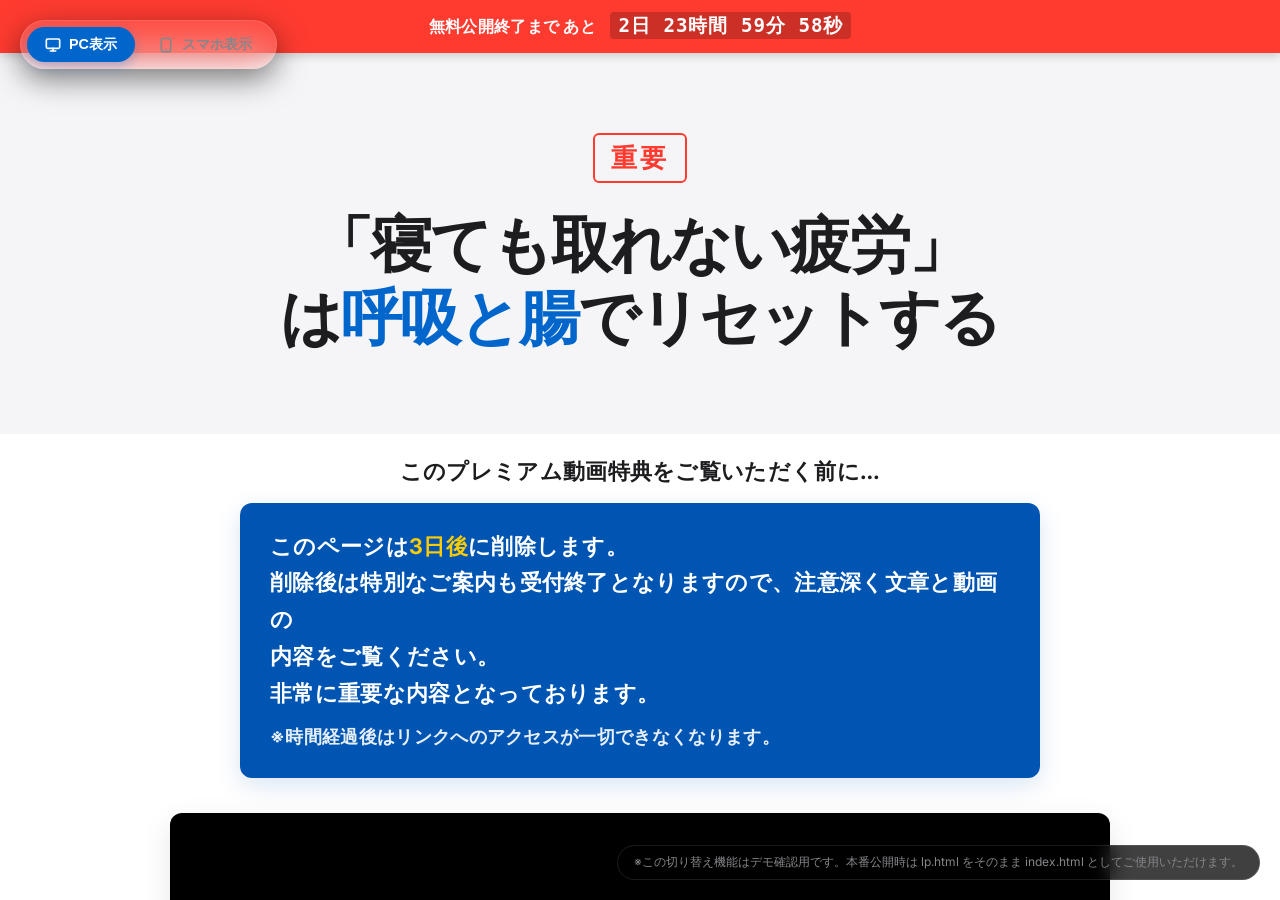
==== commit cef7a8bf: "Add files via upload" ====
--- a/index.html
+++ b/index.html
@@ -3,374 +3,230 @@
 <head>
     <meta charset="UTF-8">
     <meta name="viewport" content="width=device-width, initial-scale=1.0">
-    <title>1日3分で体が変わる！呼吸×腸活の完全ロードマップ</title>
+    <title>プレビューシミュレーター | 呼吸×腸活の完全ロードマップ</title>
     <link href="https://fonts.googleapis.com/css2?family=Noto+Sans+JP:wght@400;700;900&family=Inter:wght@400;700&display=swap" rel="stylesheet">
-    <link rel="stylesheet" href="style.css?v=1.0.7">
+    <style>
+        :root {
+            --bg-color: #0f0f11;
+            --panel-bg: rgba(255, 255, 255, 0.08);
+            --panel-border: rgba(255, 255, 255, 0.12);
+            --text-color: #f5f5f7;
+            --accent-color: #0066cc;
+        }
+
+        * {
+            margin: 0;
+            padding: 0;
+            box-sizing: border-box;
+        }
+
+        body {
+            font-family: 'Inter', 'Noto Sans JP', sans-serif;
+            background-color: var(--bg-color);
+            color: var(--text-color);
+            height: 100vh;
+            overflow: hidden;
+            display: flex;
+            flex-direction: column;
+        }
+
+        /* コントロールパネル */
+        .control-panel {
+            position: fixed;
+            top: 20px;
+            left: 20px;
+            z-index: 1000;
+            background: var(--panel-bg);
+            backdrop-filter: blur(20px);
+            -webkit-backdrop-filter: blur(20px);
+            border: 1px solid var(--panel-border);
+            padding: 6px;
+            border-radius: 40px;
+            display: flex;
+            align-items: center;
+            gap: 5px;
+            box-shadow: 0 10px 30px rgba(0, 0, 0, 0.5);
+        }
+
+        .btn-toggle {
+            background: transparent;
+            border: none;
+            color: #86868b;
+            padding: 8px 18px;
+            font-size: 0.9rem;
+            font-weight: 700;
+            border-radius: 30px;
+            cursor: pointer;
+            display: flex;
+            align-items: center;
+            gap: 8px;
+            transition: all 0.3s cubic-bezier(0.25, 0.8, 0.25, 1);
+        }
+
+        .btn-toggle:hover {
+            color: var(--text-color);
+            background: rgba(255, 255, 255, 0.05);
+        }
+
+        .btn-toggle.active {
+            color: #ffffff;
+            background: var(--accent-color);
+            box-shadow: 0 4px 12px rgba(0, 102, 204, 0.3);
+        }
+
+        /* プレビュー表示エリア */
+        .viewport-container {
+            flex-grow: 1;
+            width: 100%;
+            height: 100%;
+            display: flex;
+            justify-content: center;
+            align-items: center;
+            position: relative;
+            background-color: #1c1c1e;
+            background-image: radial-gradient(rgba(255, 255, 255, 0.05) 1px, transparent 0);
+            background-size: 24px 24px;
+            transition: all 0.5s cubic-bezier(0.25, 0.8, 0.25, 1);
+            padding: 0;
+        }
+
+        /* iframeのラッパー（デバイスフレーム） */
+        .device-wrapper {
+            position: relative;
+            width: 100%;
+            height: 100%;
+            max-width: 100%;
+            max-height: 100%;
+            transition: all 0.5s cubic-bezier(0.25, 0.8, 0.25, 1);
+            display: flex;
+            justify-content: center;
+            align-items: center;
+        }
+
+        /* PCモード時のスタイル */
+        .device-wrapper.mode-pc {
+            width: 100%;
+            height: 100%;
+            border: none;
+            border-radius: 0;
+            box-shadow: none;
+        }
+
+        /* スマホモード時のスタイル */
+        .device-wrapper.mode-sp {
+            width: 375px;
+            height: 812px;
+            border: 12px solid #000000;
+            border-radius: 40px;
+            box-shadow: 0 25px 60px rgba(0, 0, 0, 0.8);
+            background: #000;
+        }
+
+        .device-wrapper.mode-sp::before {
+            content: '';
+            position: absolute;
+            top: 0;
+            left: 50%;
+            transform: translateX(-50%);
+            width: 150px;
+            height: 25px;
+            background: #000000;
+            border-bottom-left-radius: 15px;
+            border-bottom-right-radius: 15px;
+            z-index: 10;
+        }
+
+        .device-wrapper.mode-sp::after {
+            content: '';
+            position: absolute;
+            bottom: 5px;
+            left: 50%;
+            transform: translateX(-50%);
+            width: 130px;
+            height: 5px;
+            background: rgba(255, 255, 255, 0.5);
+            border-radius: 10px;
+            z-index: 10;
+        }
+
+        .preview-iframe {
+            width: 100%;
+            height: 100%;
+            border: none;
+            background: #ffffff;
+            transition: border-radius 0.5s ease;
+        }
+
+        .device-wrapper.mode-pc .preview-iframe {
+            border-radius: 0;
+        }
+
+        .device-wrapper.mode-sp .preview-iframe {
+            border-radius: 28px;
+        }
+
+        /* デモ注記 */
+        .demo-notice {
+            position: fixed;
+            bottom: 20px;
+            right: 20px;
+            background: rgba(0, 0, 0, 0.75);
+            padding: 8px 16px;
+            border-radius: 20px;
+            font-size: 0.75rem;
+            color: #86868b;
+            border: 1px solid rgba(255, 255, 255, 0.1);
+            backdrop-filter: blur(10px);
+            -webkit-backdrop-filter: blur(10px);
+            z-index: 1000;
+            pointer-events: none;
+        }
+    </style>
 </head>
 <body>
-    <!-- 3日間カウントダウンバー -->
-    <div id="countdown-bar" class="countdown-bar">
-        <span>無料公開終了まで あと <strong id="timer" class="timer-text">72:00:00</strong></span>
+
+    <div class="control-panel">
+        <button id="btn-pc" class="btn-toggle active" onclick="setMode('pc')">
+            <svg width="16" height="16" viewBox="0 0 24 24" fill="none" stroke="currentColor" stroke-width="2.5" stroke-linecap="round" stroke-linejoin="round"><rect x="2" y="3" width="20" height="14" rx="2" ry="2"></rect><line x1="8" y1="21" x2="16" y2="21"></line><line x1="12" y1="17" x2="12" y2="21"></line></svg>
+            PC表示
+        </button>
+        <button id="btn-sp" class="btn-toggle" onclick="setMode('sp')">
+            <svg width="16" height="16" viewBox="0 0 24 24" fill="none" stroke="currentColor" stroke-width="2.5" stroke-linecap="round" stroke-linejoin="round"><rect x="5" y="2" width="14" height="20" rx="2" ry="2"></rect><line x1="12" y1="18" x2="12.01" y2="18"></line></svg>
+            スマホ表示
+        </button>
     </div>
 
-    <!-- 1. ヒーローセクション -->
-    <header class="hero" style="padding: 80px 0 60px 0;">
-        <div class="container text-center">
-            <div class="hero-content">
-                <span class="badge" style="color: #ff3b30; font-size: 1.6rem; font-weight: 900; letter-spacing: 0.1em; border: 2px solid #ff3b30; padding: 4px 16px; border-radius: 6px; margin-bottom: 25px; display: inline-block; background: transparent; box-shadow: none;">重要</span>
-                <h1 class="hero-title">「寝ても取れない疲労」<br class="pc-only">は<span class="highlight">呼吸と腸</span>でリセットする</h1>
-            </div>
-        </div>
-        <div class="hero-bg-effect"></div>
-    </header>
-    <section class="video-section" style="padding: 20px 0;">
-        <div class="container text-center">
-            <p style="font-size: 1.4rem; font-weight: 700; color: var(--text-main); margin-bottom: 15px;">このプレミアム動画特典をご覧いただく前に…</p>
-            
-            <!-- 2 & 3. 警告メッセージエリア (フォントサイズ拡大) -->
-            <div class="blue-bg-box" style="background-color: #0055b3; border-radius: 12px; margin: 10px auto 35px auto; max-width: 800px; padding: 25px 30px; box-shadow: 0 8px 25px rgba(0, 85, 179, 0.15);">
-                <p style="font-size: 1.35rem; line-height: 1.7; margin-bottom: 0; font-weight: 700; color: #ffffff; text-align: left;">このページは<span class="text-yellow">3日後</span>に削除します。<br>削除後は特別なご案内も受付終了となりますので、注意深く文章と動画の<br>内容をご覧ください。<br>非常に重要な内容となっております。<br><span style="font-size: 1.15rem; opacity: 0.9; display: block; margin-top: 10px; font-weight: 700;">※時間経過後はリンクへのアクセスが一切できなくなります。</span></p>
-            </div>
-
-            <div class="video-container" style="margin-top: 35px; margin-bottom: 40px;">
-                <!-- ここにYouTubeの埋め込みコード（iframe）を貼り付けてください -->
-                <iframe width="560" height="315" src="https://www.youtube.com/embed/tHopXNAFDM4" title="YouTube video player" frameborder="0" allow="accelerometer; autoplay; clipboard-write; encrypted-media; gyroscope; picture-in-picture" allowfullscreen></iframe>
-            </div>
-
-            <!-- 動画下のリンクボタン -->
-            <div style="text-align: center; margin-top: 20px; margin-bottom: 40px;">
-                <div class="btn-tooltip-bubble">極秘の超豪華7大特典がもらえる</div><br>
-                <a href="PREMIUM_LINE_URL_PLACEHOLDER" class="btn btn-premium pulse">プレミアム個別相談会へはコチラ</a>
-                <p style="font-size: 0.9rem; color: #ff3b30; font-weight: 700; margin-top: 12px; text-align: center;">※3日間のカウントダウンタイマーが終了すると個別相談への申込ができなくなります</p>
-            </div>
-
-            <!-- ③ 新規見出しテキスト -->
-            <div style="margin: 35px auto 30px auto; text-align: center; line-height: 1.6;">
-                <p style="font-size: 1.4rem; font-weight: 700; color: var(--text-main); margin-bottom: 12px;">＼現役理学療法士が提案／</p>
-                <h2 style="font-size: 2.2rem; font-weight: 900; color: #ff3b30; margin-bottom: 12px; letter-spacing: -0.02em; line-height: 1.3;">呼吸×腸活で体質改善を促す<br>プレミアム個別相談会</h2>
-                <p style="font-size: 1.6rem; font-weight: 700; color: var(--text-main);">へご招待します</p>
-            </div>
-
-            <!-- ①, ② 移動および改行・サイズ調整された紹介文テキスト -->
-            <div class="consultation-intro-text" style="max-width: 800px; margin: 40px auto; text-align: left; padding: 0 20px; line-height: 1.8; color: var(--text-main);">
-                <p style="font-size: 1.3rem; font-weight: 700; margin-bottom: 25px; text-align: center; line-height: 1.8;">
-                    長年抱え続けてきた慢性的な不調を改善する<br>
-                    <span style="font-size: 1.65rem; color: var(--accent);">「呼吸×腸活」</span>の極秘メソッドを大公開！<br>
-                    その人の体質に合った完全オーダーメイド型プレミアム個別相談会
-                </p>
-                <p style="font-size: 1.1rem; margin-bottom: 25px; line-height: 1.8; text-align: center;">
-                    「もっと具体的な健康法を知りたい」「自分の体質に合った最短ルートを知りたい」<br>
-                    という方へ。<br>
-                    あなたの現状をヒアリングし、あなた専用のオリジナル体質改善ロードマップを作成する<br>
-                    <strong>一対一</strong>の相談会です。
-                </p>
-                <p style="font-size: 1.35rem; font-weight: 900; text-align: center; line-height: 1.8;">
-                    あなたの疑問・質問に僕が全てお答えする権利を<br>
-                    今すぐ無料で手に入れてください。
-                </p>
-            </div>
-
-            <!-- ⑤, ⑥ ボタンの上下に吹き出しと注意書き -->
-            <div style="text-align: center; margin-top: 30px;">
-                <div class="btn-tooltip-bubble">極秘の超豪華7大特典がもらえる</div><br>
-                <a href="PREMIUM_LINE_URL_PLACEHOLDER" class="btn btn-premium pulse">プレミアム個別相談会へはコチラ</a>
-                <p style="font-size: 0.9rem; color: #ff3b30; font-weight: 700; margin-top: 12px; text-align: center;">※3日間のカウントダウンタイマーが終了すると個別相談への申込ができなくなります</p>
-        </div>
-
-
-    </section>
-
-
-    <!-- 6. 7大特典の紹介グリッド -->
-    <section class="gifts" style="padding: 60px 0;">
-        <div class="container text-center">
-            <p style="font-size: 1.4rem; font-weight: 700; color: #ff3b30; margin-bottom: 15px;"><strong>さらに</strong>個別相談会の参加者限定特典として</p>
-            <h2 class="section-title">今日から実践できる！<br>超豪華7大特典を無料プレゼント</h2>
-            <p class="gifts-subtitle">あなたの体質改善を強力にサポートするオリジナルツールを無料でご提供します。</p>
-            
-            <div class="grid gifts-grid">
-                <div class="gift-card">
-                    <div class="gift-image">
-                        <img src="images/gift1.png" alt="特典1のサムネイル">
-                    </div>
-                    <div class="gift-badge">特典 1</div>
-                    <h3>確実に体が変わる！<br>呼吸×腸活の完全ロードマップ</h3>
-                    <p>体質改善のステップを網羅した全体マニュアル</p>
-                </div>
-                <div class="gift-card">
-                    <div class="gift-image">
-                        <img src="images/gift2.png" alt="特典2のサムネイル">
-                    </div>
-                    <div class="gift-badge">特典 2</div>
-                    <h3>まずはこれだけ！<br>呼吸×腸活の入門書</h3>
-                    <p>忙しい人でも今日からすぐに始められる<br>最もシンプルな実践スタートガイド</p>
-                </div>
-                <div class="gift-card">
-                    <div class="gift-image">
-                        <img src="images/gift3.png" alt="特典3のサムネイル">
-                    </div>
-                    <div class="gift-badge">特典 3</div>
-                    <h3>99%が知らない！<br>体質が変わる呼吸の正解</h3>
-                    <p>自律神経を整え疲労をその場でリセットする<br>正しい呼吸法の実践解説書</p>
-                </div>
-                <div class="gift-card">
-                    <div class="gift-image">
-                        <img src="images/gift4.png" alt="特典4のサムネイル">
-                    </div>
-                    <div class="gift-badge">特典 4</div>
-                    <h3>腸の声を聴く！<br>体質改善を成功させる最短ルート</h3>
-                    <p>腸活の基本を押さえたもっとも簡単な実践マニュアル</p>
-                </div>
-                <div class="gift-card">
-                    <div class="gift-image">
-                        <img src="images/gift5.png" alt="特典5のサムネイル">
-                    </div>
-                    <div class="gift-badge">特典 5</div>
-                    <h3>東洋医学で見つける！<br>体質チェックリスト</h3>
-                    <p>東洋医学のタイプから現在の体質と不調の原因を特定するチェック表</p>
-                </div>
-                <div class="gift-card">
-                    <div class="gift-image">
-                        <img src="images/gift6.png" alt="特典6のサムネイル">
-                    </div>
-                    <div class="gift-badge">特典 6</div>
-                    <h3>隠れ不調を狙い撃ち！<br>一生使える「舌診」セルフチェック</h3>
-                    <p>毎朝鏡で舌を見るだけで、その日の健康状態とエラーがひと目でわかる図解シート</p>
-                </div>
-                <div class="gift-card">
-                    <div class="gift-image">
-                        <img src="images/gift7.png" alt="特典7のサムネイル">
-                    </div>
-                    <div class="gift-badge">特典 7</div>
-                    <h3>健康情報の迷子を卒業！自分に合う<br>「正解」が見つかる健康法診断シート</h3>
-                    <p>体質を入力するだけで、おすすめの食事や生活習慣を自動で割り出すセルフ診断ツール</p>
-                </div>
-            </div>
-
-            <!-- 追加されたボタン -->
-            <div style="text-align: center; margin-top: 50px;">
-                <div class="btn-tooltip-bubble">極秘の超豪華7大特典がもらえる</div><br>
-                <a href="LINE_URL_PLACEHOLDER" class="btn btn-primary btn-large pulse">無料で7大特典を受け取る</a>
-                <p style="font-size: 0.9rem; color: #ff3b30; font-weight: 700; margin-top: 12px; text-align: center;">※3日間のカウントダウンタイマーが終了すると個別相談への申込ができなくなります</p>
-            </div>
-        </div>
-    </section>
-
-    <!-- 7. プレミアム個別相談会の流れ -->
-    <section class="flow-container">
-        <h2 class="flow-title">プレミアム個別相談会の流れ</h2>
-        <ol class="flow-steps">
-            <li class="flow-step-item">
-                <div class="flow-step-num">1</div>
-                <div class="flow-step-content">
-                    <h4>現状のお体のお悩みや課題をヒアリング</h4>
-                    <p>現在の生活習慣や体調のエラー、お悩みを丁寧にお聞きします。</p>
-                </div>
-            </li>
-            <li class="flow-step-item">
-                <div class="flow-step-num">2</div>
-                <div class="flow-step-content">
-                    <h4>その人に合ったオーダーメイドの解決策を提示</h4>
-                    <p>あなたの体質に合わせた、最も効果的で具体的な改善アプローチをご案内します。</p>
-                </div>
-            </li>
-            <li class="flow-step-item">
-                <div class="flow-step-num">3</div>
-                <div class="flow-step-content">
-                    <h4>相談会終了および特典の配布</h4>
-                    <p>一対一の相談会が終了した段階で、超豪華7大特典をすべてお渡しします。</p>
-                </div>
-            </li>
-            <li class="flow-step-item">
-                <div class="flow-step-num">4</div>
-                <div class="flow-step-content">
-                    <h4>講座のご案内（希望者のみ）</h4>
-                    <p>さらに深く学びたい方に向けて、体質改善プレミアム講座（モニター生）のご案内をいたします。</p>
-                </div>
-            </li>
-        </ol>
-        <div class="flow-note">
-            <p style="margin-bottom: 10px; font-weight: 700; color: #665200;">※講座（モニター生）のご案内は希望者のみになります。</p>
-            <p style="margin-bottom: 10px; color: #665200;">参加者限定の7大特典目的でのご参加でも全く問題ありません。ぜひお気軽にご参加ください。</p>
-            <p style="margin-bottom: 0; font-weight: 700; color: #665200;">ぜひお気軽にご参加ください。</p>
-        </div>
-    </section>
-
-    <!-- 8. 参加条件（対象外の方・おすすめの方） -->
-    <section class="cond-container">
-        <h2 class="cond-title">プレミアム個別相談会の参加条件</h2>
-        <div class="cond-grid">
-            <div class="cond-card reject">
-                <h3>プレミアム個別相談会の対象外となる方</h3>
-                <ul>
-                    <li>目標もなく健康になりたいと思っている方</li>
-                    <li>いつか健康になれたらいいや。くらいの軽い気持ちの方</li>
-                    <li>飲めば健康になるといった健康食品・サプリメントを販売する予定の方</li>
-                    <li>短期間で健康になりたい方</li>
-                    <li>とりあえず予約枠だけ取っとこう。くらいの気持ちの方</li>
-                </ul>
-                <p style="color: #ff3b30; font-weight: 700; margin-top: 20px; font-size: 1.1rem; text-align: left;">これらに当てはまる方は相談会への申し込みはご遠慮ください。</p>
-            </div>
-            <div class="cond-card welcome">
-                <h3>プレミアム個別相談会がお勧めの方</h3>
-                <ul>
-                    <li>なんとなく日々の疲れが取れないという方</li>
-                    <li>色々な健康法を試したが、効果が出ないという方</li>
-                    <li>30代に入ってから慢性的にしんどいという方</li>
-                    <li>将来、病気になって家族に迷惑をかけたくないという方</li>
-                    <li>自律神経失調症と医師から診断を受けている方</li>
-                </ul>
-                <p style="color: #34c759; font-weight: 700; margin-top: 20px; font-size: 1.1rem; text-align: left;">これらに当てはまる方にはオススメとなります。</p>
-            </div>
-            
-            <!-- 追加されたボタン -->
-            <div style="text-align: center; margin-top: 40px;">
-                <div class="btn-tooltip-bubble">極秘の超豪華7大特典がもらえる</div><br>
-                <a href="PREMIUM_LINE_URL_PLACEHOLDER" class="btn btn-premium pulse">プレミアム個別相談会へはコチラ</a>
-                <p style="font-size: 0.9rem; color: #ff3b30; font-weight: 700; margin-top: 12px; text-align: center;">※3日間のカウントダウンタイマーが終了すると個別相談への申込ができなくなります</p>
-            </div>
-        </div>
-    </section>
-
-    <!-- 9. なぜこのコンテンツを作ったのか -->
-    <section class="founder-message" style="padding: 60px 0 30px 0;">
-        <div class="container">
-            <h2 class="section-title text-center">なぜこのコンテンツを作ったのか</h2>
-            <div class="message-box">
-                <!-- ＝＝＝ ここに想いやエピソードの文章を入力します ＝＝＝ -->
-                <p style="font-weight: 700; margin-bottom: 8px; color: var(--text-main);">実際に、僕も昔は慢性的な不調を抱えていました</p>
-                <p>20代後半から仕事の疲れが取れない、休日になっても気力が沸かずに寝てばかり、交友関係や自分のやりたいことにさえ疎かになってしまう始末でした。</p>
-                <p>30代になってからはそれに拍車をかけるように慢性的に不調を感じるようになりました。風邪もひきやすくなり、一年中何かの不調に悩まされる日々が続きました。</p>
-                <p>「もう30代だし、この不調は仕方ないものなのか」<br>
-                「一生、この重だるい体と付き合っていくしかないのか」<br>
-                と絶望していました。</p>
-
-                <p style="font-weight: 700; margin-top: 32px; margin-bottom: 8px; color: var(--text-main);">そんなボロボロの僕の体と人生を変えてくれたきっかけ</p>
-                <p>とある勉強会で学んだ「東洋医学の考え方」と、僕自身が培ってきた「呼吸療法認定士としての知識」の融合でした。</p>
-                <p>さらに、どんな体質の人であっても絶対に飛ばしてはいけない『体質改善の絶対ルール』があることに気づきました。</p>
-                <p>それが、「呼吸」で自律神経の土台を作り、その後に「腸」を整えるという順番です。</p>
-                <!-- ＝＝＝ ここまで ＝＝＝ -->
-            </div>
-        </div>
-    </section>
-
-    <!-- 新設：圧倒的な活力の体験談セクション -->
-    <section class="founder-message" style="padding: 0 0 30px 0;">
-        <div class="container">
-            <h2 class="section-title text-center">「圧倒的な活力」を取り戻した瞬間</h2>
-            <div class="message-box yellow-border">
-                <p>自分の体質に合わせてこの「呼吸と腸活」を数ヶ月実践してみた結果、私自身もビックリしたのですが……<br>
-                あれだけ何をしても取れなかった慢性疲労が消え、朝スッキリと目覚められるようになり、20代の頃のような「圧倒的な活力」を取り戻すことに成功したんです。<br>
-                今では、仕事のパフォーマンスも上がり、休日は趣味や家族との時間をフルパワーで楽しめるようになりました。</p>
-            </div>
-        </div>
-    </section>
-
-    <!-- 10. なぜ無料なのか -->
-    <section class="founder-message" style="padding: 0 0 60px 0;">
-        <div class="container">
-            <h2 class="section-title text-center">なぜ無料なのか</h2>
-            <div class="message-box red-border">
-                <!-- ＝＝＝ ここに想いやエピソードの文章を入力します ＝＝＝ -->
-                <p>僕自身がボロボロだった頃に「一番受けたかった内容」を届けることで、間違った順番の健康法やサプリで挫折する人を一人でも減らしたいという思いがあるからです。</p>
-                <p>そして、この無料相談会で最大の価値提供をすることで、僕自身の認知や口コミが広がり、結果的に長期的な信頼に繋がります。</p>
-                <p>さらに, もし無料で体験して本物の価値を感じてもらえたなら、本気の人には僕の有料講座も受けてほしい。だからこそ、お互いに一番得をする形として全力の価値提供を無料で行っています。</p>
-                <p>有料講座は購入せず、個別相談会だけでも全く構いませんのでお気軽にご受講ください。</p>
-                <!-- ＝＝＝ ここまで ＝＝＝ -->
-            </div>
-        </div>
-    </section>
-
-    <section id="cta" class="cta">
-        <div class="container text-center">
-            <h2 style="font-size: 2rem; font-weight: 400; letter-spacing: 0;">人数が埋まり次第受付終了となります。</h2>
-            <p>これらの豪華特典は、以下のボタンから無料で受け取ることができます。</p>
-            <p style="font-size: 0.9rem; margin-top: -20px; margin-bottom: 35px;">※予告なく配布を終了する場合がありますのでお早めにお受け取りください。</p>
-            
-            <div style="text-align: center; margin-top: 20px; margin-bottom: 30px;">
-                <div class="btn-tooltip-bubble">極秘の超豪華7大特典がもらえる</div><br>
-                <a href="LINE_URL_PLACEHOLDER" class="btn btn-primary btn-large pulse">無料で7大特典を受け取る</a>
-                <p style="font-size: 0.9rem; color: #ff3b30; font-weight: 700; margin-top: 12px; text-align: center;">※3日間のカウントダウンタイマーが終了すると個別相談への申込ができなくなります</p>
-            </div>
-        </div>
-    </section>
-
-    <!-- 開発者プロフィール (けい) -->
-    <section class="profile-section" style="padding: 60px 0 20px 0;">
-        <div class="container">
-            <div class="profile-card">
-                <div class="profile-avatar-wrapper">
-                    <img src="images/avatar_kei.png" alt="けい" class="profile-avatar">
-                </div>
-                <div class="profile-content">
-                    <div class="profile-label">PROFILE</div>
-                    <h3 class="profile-name">けい</h3>
-                    <div class="profile-badges">
-                        <span class="profile-badge">理学療法士</span>
-                        <span class="profile-badge">呼吸療法認定士</span>
-                        <span class="profile-badge">東洋医学セラピスト</span>
-                    </div>
-                    <div class="profile-intro">
-                        自分自身がボロボロだったからこそ、たどり着いた「呼吸×腸活」の極意
-                    </div>
-                    <div class="profile-text">
-                        <p>僕自身、20代後半から常に体が重だるく、慢性的な不調に悩まされ続けていました。30代に入るとさらに悪化し、寝ても疲れが取れず、毎日「しんどい…」と感じてばかりのボロボロな状態でした。</p>
-                        <p>「このまま一生、不調と付き合っていくしかないのか」と絶望する中、リハビリのプロとしての知識に加えて、東洋医学の勉強と呼吸生理学の知識を融合させ、自らの体質改善に本気でチャレンジしました。</p>
-                        <p>そこで気づいたのは、体質改善には何よりもまず<span class="profile-text-highlight">「呼吸」によって身体の自律神経の土台を作る</span>ことが不可欠であるということ。そして、その土台が整った後に<span class="profile-text-bold">「簡単な腸活」を組み合わせる</span>ことで、初めて体が劇的に変わるという真実でした。</p>
-                        <p>実際にこのメソッドを実践した結果、長年の慢性的な疲労感が消え去っただけでなく、長年悩んでいた<span class="profile-text-bold">花粉症、胃腸の弱さ、風邪をひきやすい体質を克服</span>。さらに、理学療法士でありながら慢性化していた<span class="profile-text-bold">肩こりや腰痛までもが綺麗に改善</span>したのです。</p>
-                    </div>
-                </div>
-            </div>
-        </div>
-    </section>
-
-    <!-- 申し込みに関してのご相談 公式LINEバナー (緑背景) -->
-    <div style="background-color: #06C755; color: #ffffff; padding: 40px 20px; text-align: center; margin-top: 60px;">
-        <div class="container" style="max-width: 800px;">
-            <h3 style="font-size: 1.6rem; font-weight: 700; margin-bottom: 12px; color: #ffffff;">申し込みに関してのご相談は公式LINEからご連絡ください</h3>
-            <p style="font-size: 1.15rem; line-height: 1.6; margin-bottom: 0; opacity: 0.95;">不明な点や聞いておきたいことがあれば、公式LINEからいつでもご連絡ください。</p>
+    <div class="viewport-container" id="viewport">
+        <div class="device-wrapper mode-pc" id="device-wrapper">
+            <iframe src="lp.html" class="preview-iframe" id="preview-iframe"></iframe>
         </div>
     </div>
 
-    <footer>
-        <div class="container text-center">
-            <p>&copy; 2026 呼吸×腸活メソッド All Rights Reserved.</p>
-        </div>
-    </footer>
-
-    <!-- カウントダウン用JavaScript -->
+    <div class="demo-notice">
+        ※この切り替え機能はデモ確認用です。本番公開時は lp.html をそのまま index.html としてご使用いただけます。
+    </div>
+
     <script>
-        const HOURS_72 = 72 * 60 * 60 * 1000;
-        const timerElement = document.getElementById('timer');
-        const countdownBar = document.getElementById('countdown-bar');
-
-        function updateTimer() {
-            let startTime = localStorage.getItem('lp_start_time_v1');
-            if (!startTime) {
-                startTime = new Date().getTime();
-                localStorage.setItem('lp_start_time_v1', startTime);
+        function setMode(mode) {
+            const wrapper = document.getElementById('device-wrapper');
+            const btnPc = document.getElementById('btn-pc');
+            const btnSp = document.getElementById('btn-sp');
+            const viewport = document.getElementById('viewport');
+
+            if (mode === 'pc') {
+                wrapper.className = 'device-wrapper mode-pc';
+                btnPc.classList.add('active');
+                btnSp.classList.remove('active');
+                viewport.style.padding = '0';
+            } else if (mode === 'sp') {
+                wrapper.className = 'device-wrapper mode-sp';
+                btnSp.classList.add('active');
+                btnPc.classList.remove('active');
+                viewport.style.padding = '40px 20px';
             }
-
-            const now = new Date().getTime();
-            const elapsed = now - parseInt(startTime);
-            const remaining = Math.max(0, HOURS_72 - elapsed);
-
-            const days = Math.floor(remaining / (1000 * 60 * 60 * 24));
-            const hours = Math.floor((remaining % (1000 * 60 * 60 * 24)) / (1000 * 60 * 60));
-            const minutes = Math.floor((remaining % (1000 * 60 * 60)) / (1000 * 60));
-            const seconds = Math.floor((remaining % (1000 * 60)) / 1000);
-
-            timerElement.textContent = `${days}日 ${hours.toString().padStart(2, '0')}時間 ${minutes.toString().padStart(2, '0')}分 ${seconds.toString().padStart(2, '0')}秒`;
-
-            if (remaining > 0) {
-                requestAnimationFrame(updateTimer);
-            } else {
-                timerElement.textContent = "公開は終了しました";
-                // 終了時の処理（バーを隠すなど）
-                // countdownBar.style.display = 'none'; 
-            }
-        }
-        updateTimer();
+        }
+        
+        setMode('pc');
     </script>
 </body>
 </html>
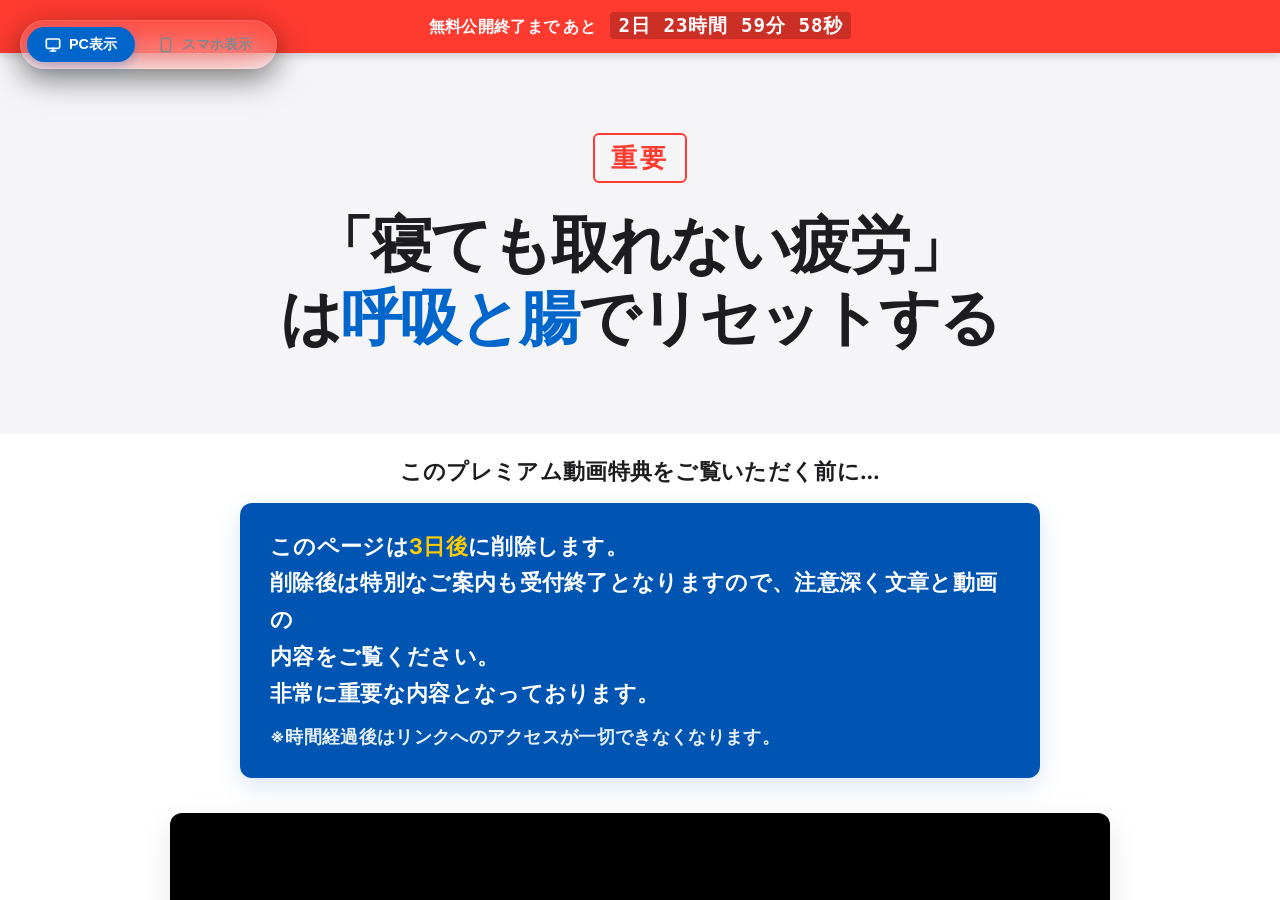
==== commit fb2c7624: "Add files via upload" ====
--- a/index.html
+++ b/index.html
@@ -165,22 +165,7 @@
             border-radius: 28px;
         }
 
-        /* デモ注記 */
-        .demo-notice {
-            position: fixed;
-            bottom: 20px;
-            right: 20px;
-            background: rgba(0, 0, 0, 0.75);
-            padding: 8px 16px;
-            border-radius: 20px;
-            font-size: 0.75rem;
-            color: #86868b;
-            border: 1px solid rgba(255, 255, 255, 0.1);
-            backdrop-filter: blur(10px);
-            -webkit-backdrop-filter: blur(10px);
-            z-index: 1000;
-            pointer-events: none;
-        }
+
     </style>
 </head>
 <body>
@@ -202,9 +187,7 @@
         </div>
     </div>
 
-    <div class="demo-notice">
-        ※この切り替え機能はデモ確認用です。本番公開時は lp.html をそのまま index.html としてご使用いただけます。
-    </div>
+
 
     <script>
         function setMode(mode) {
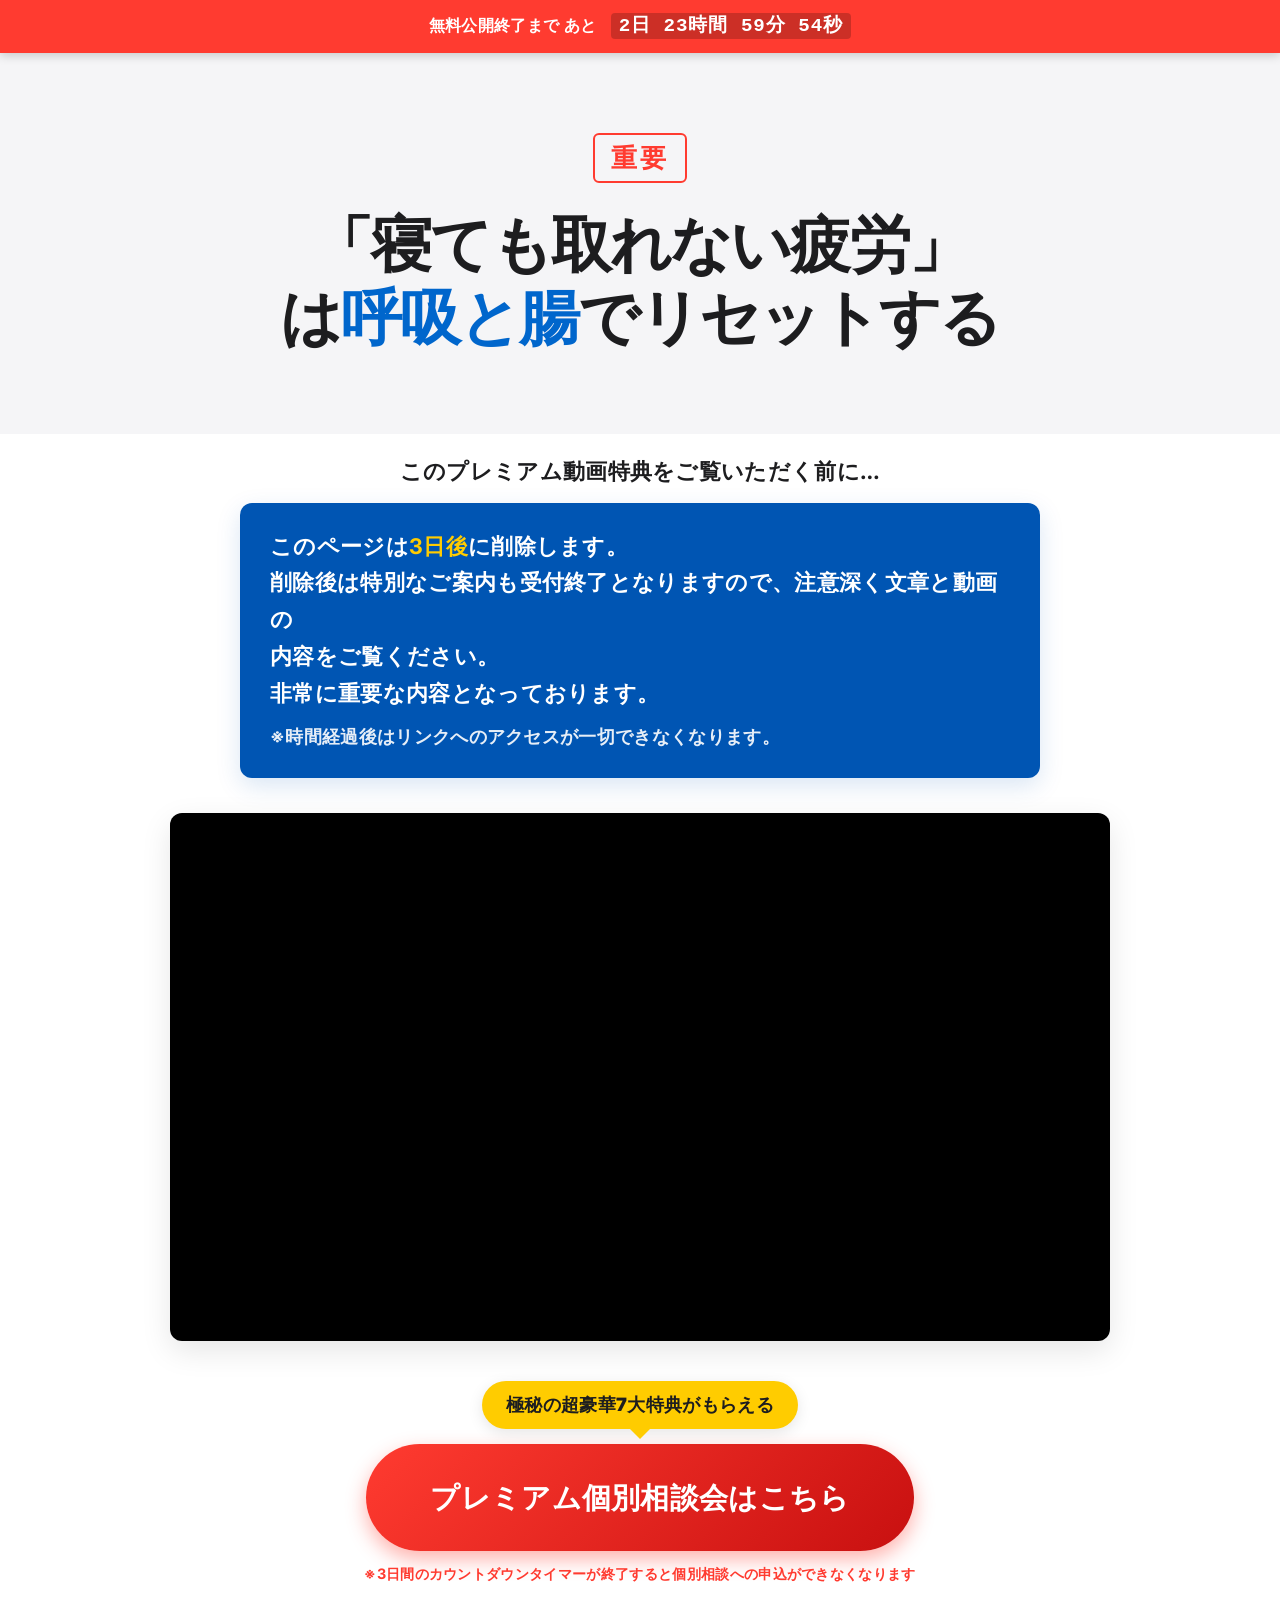
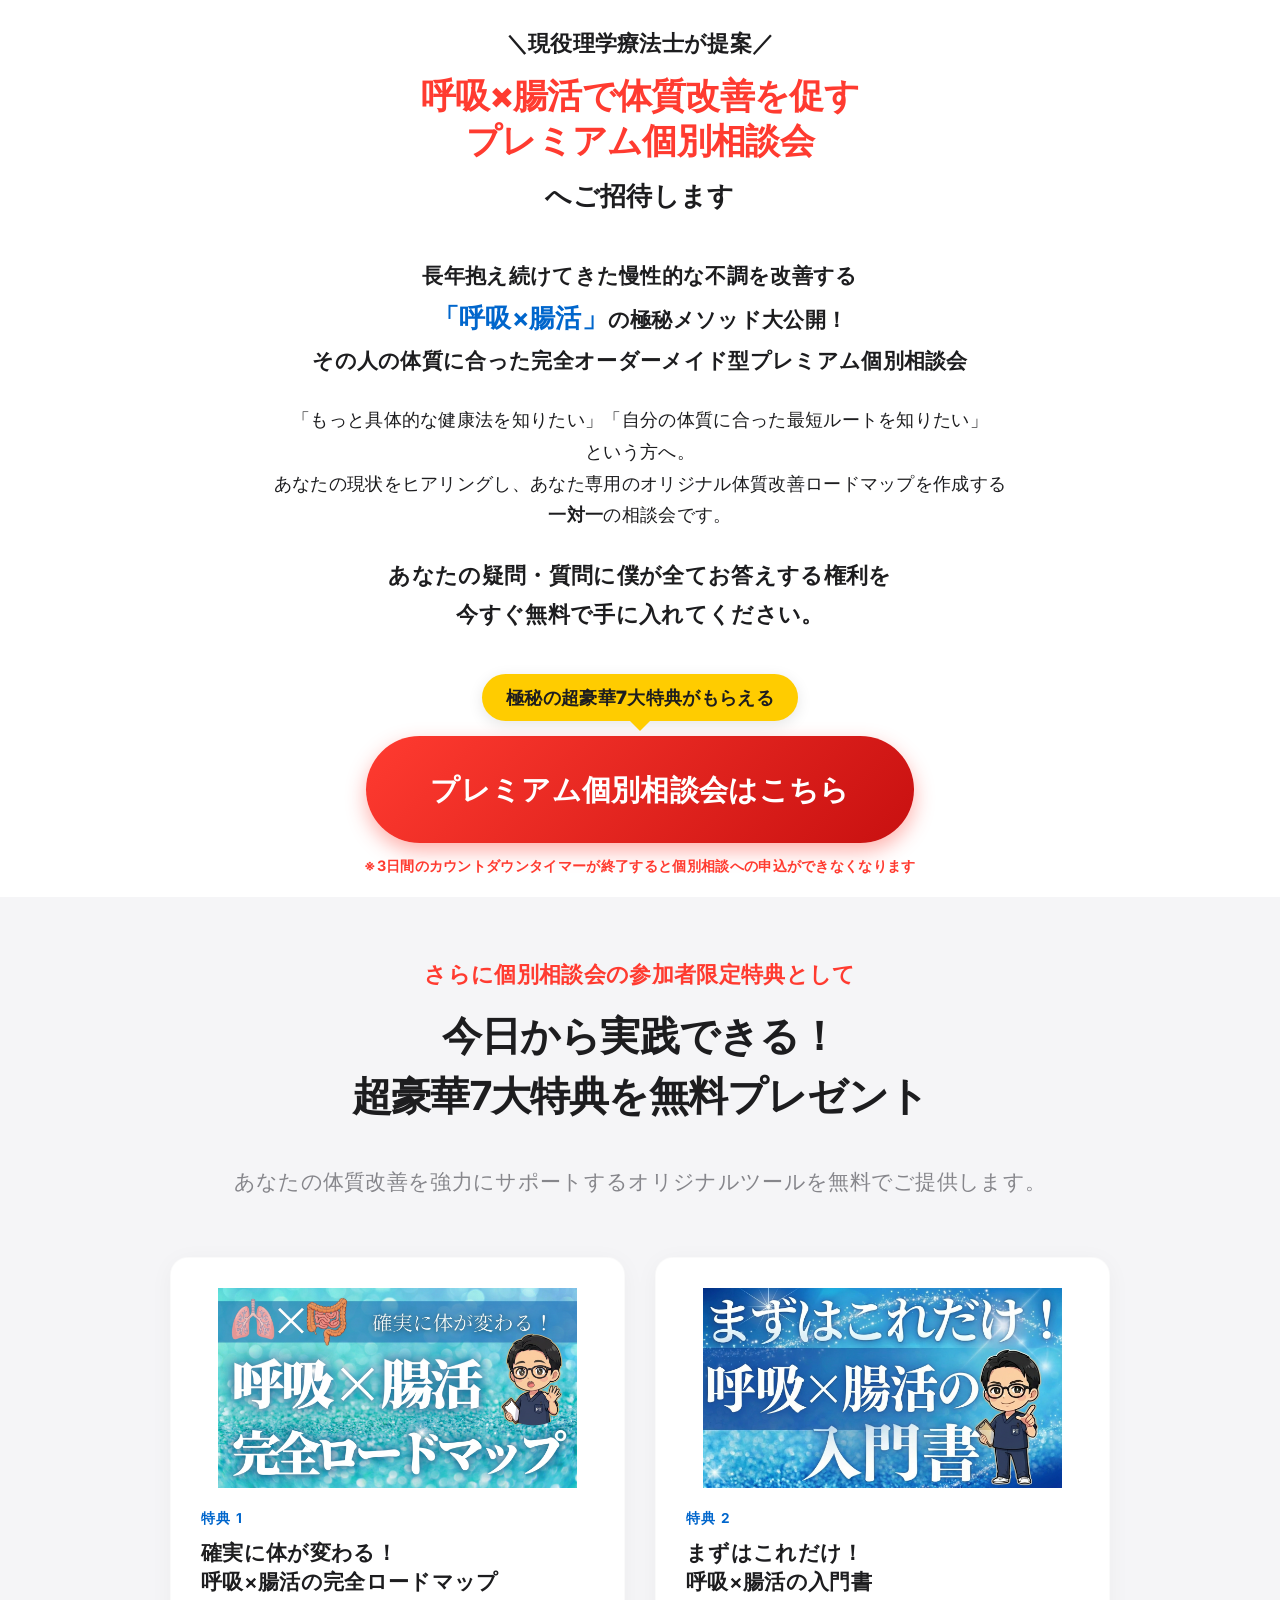
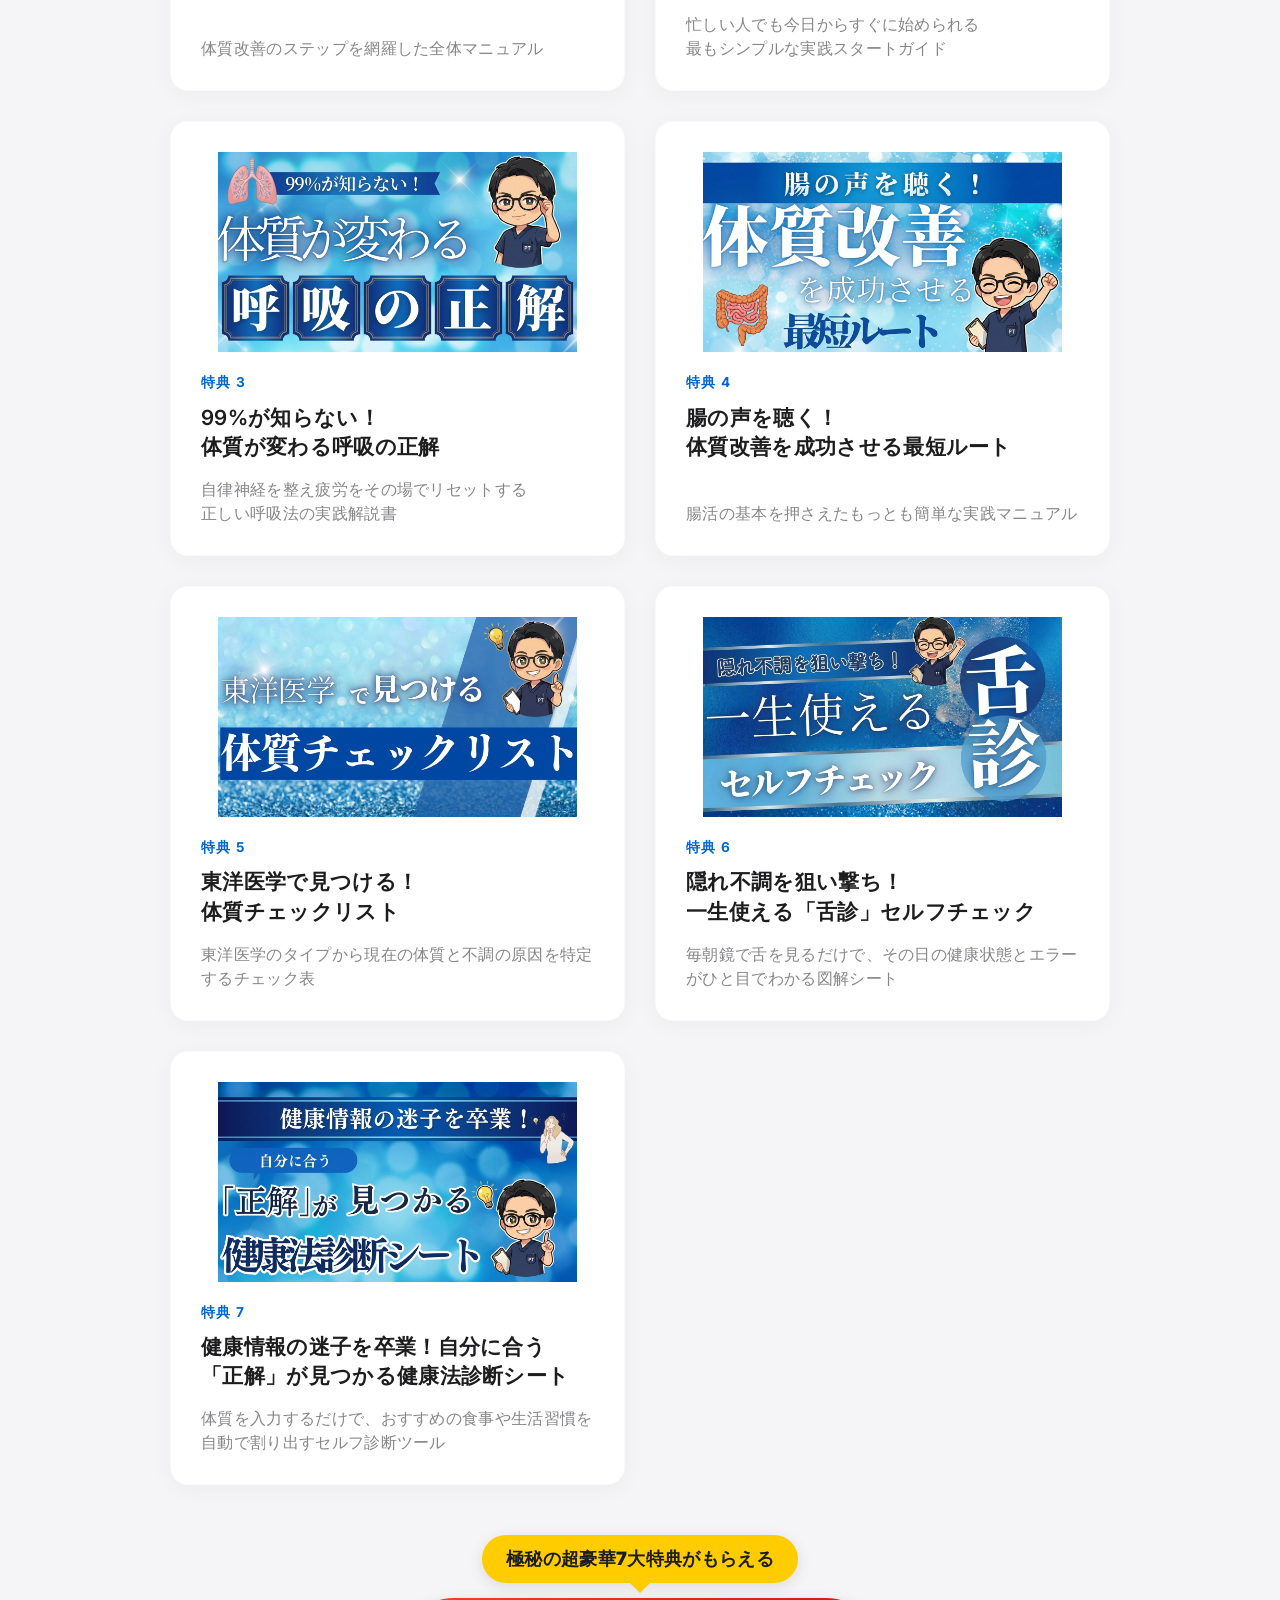
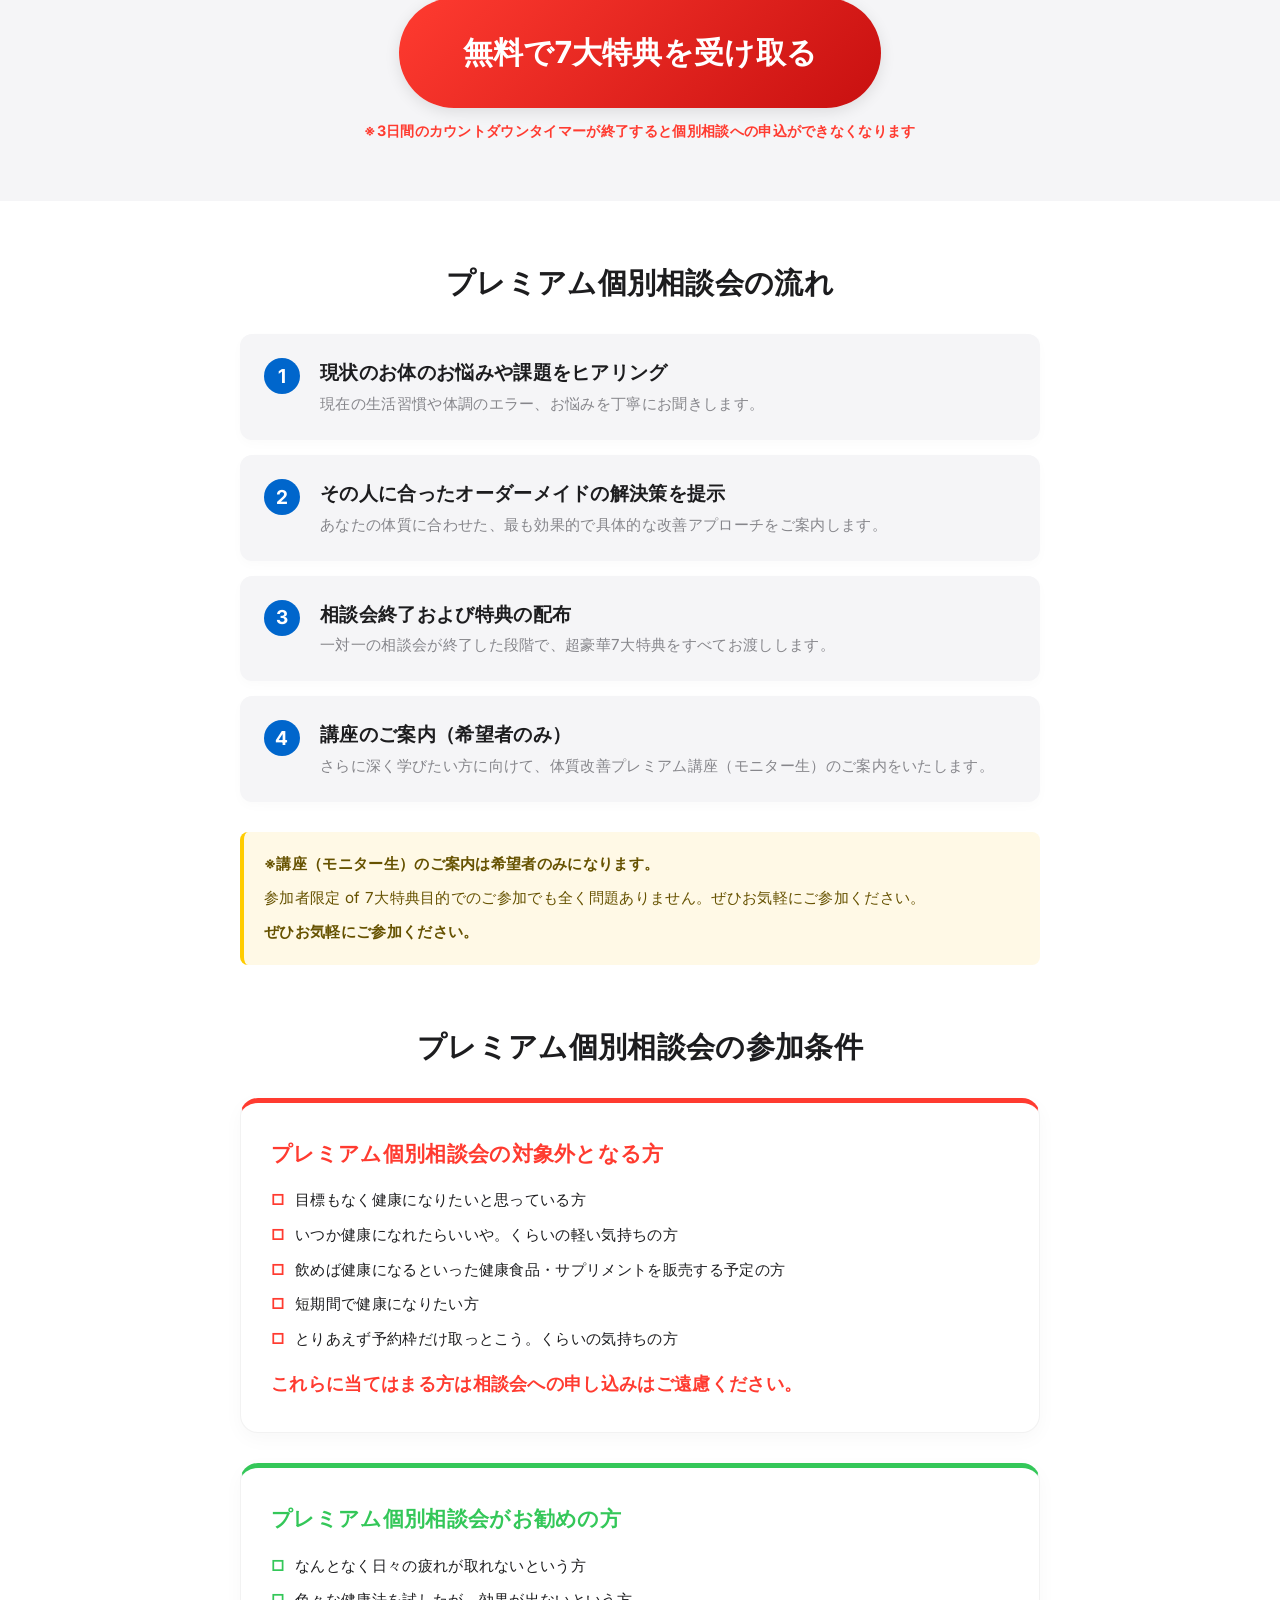
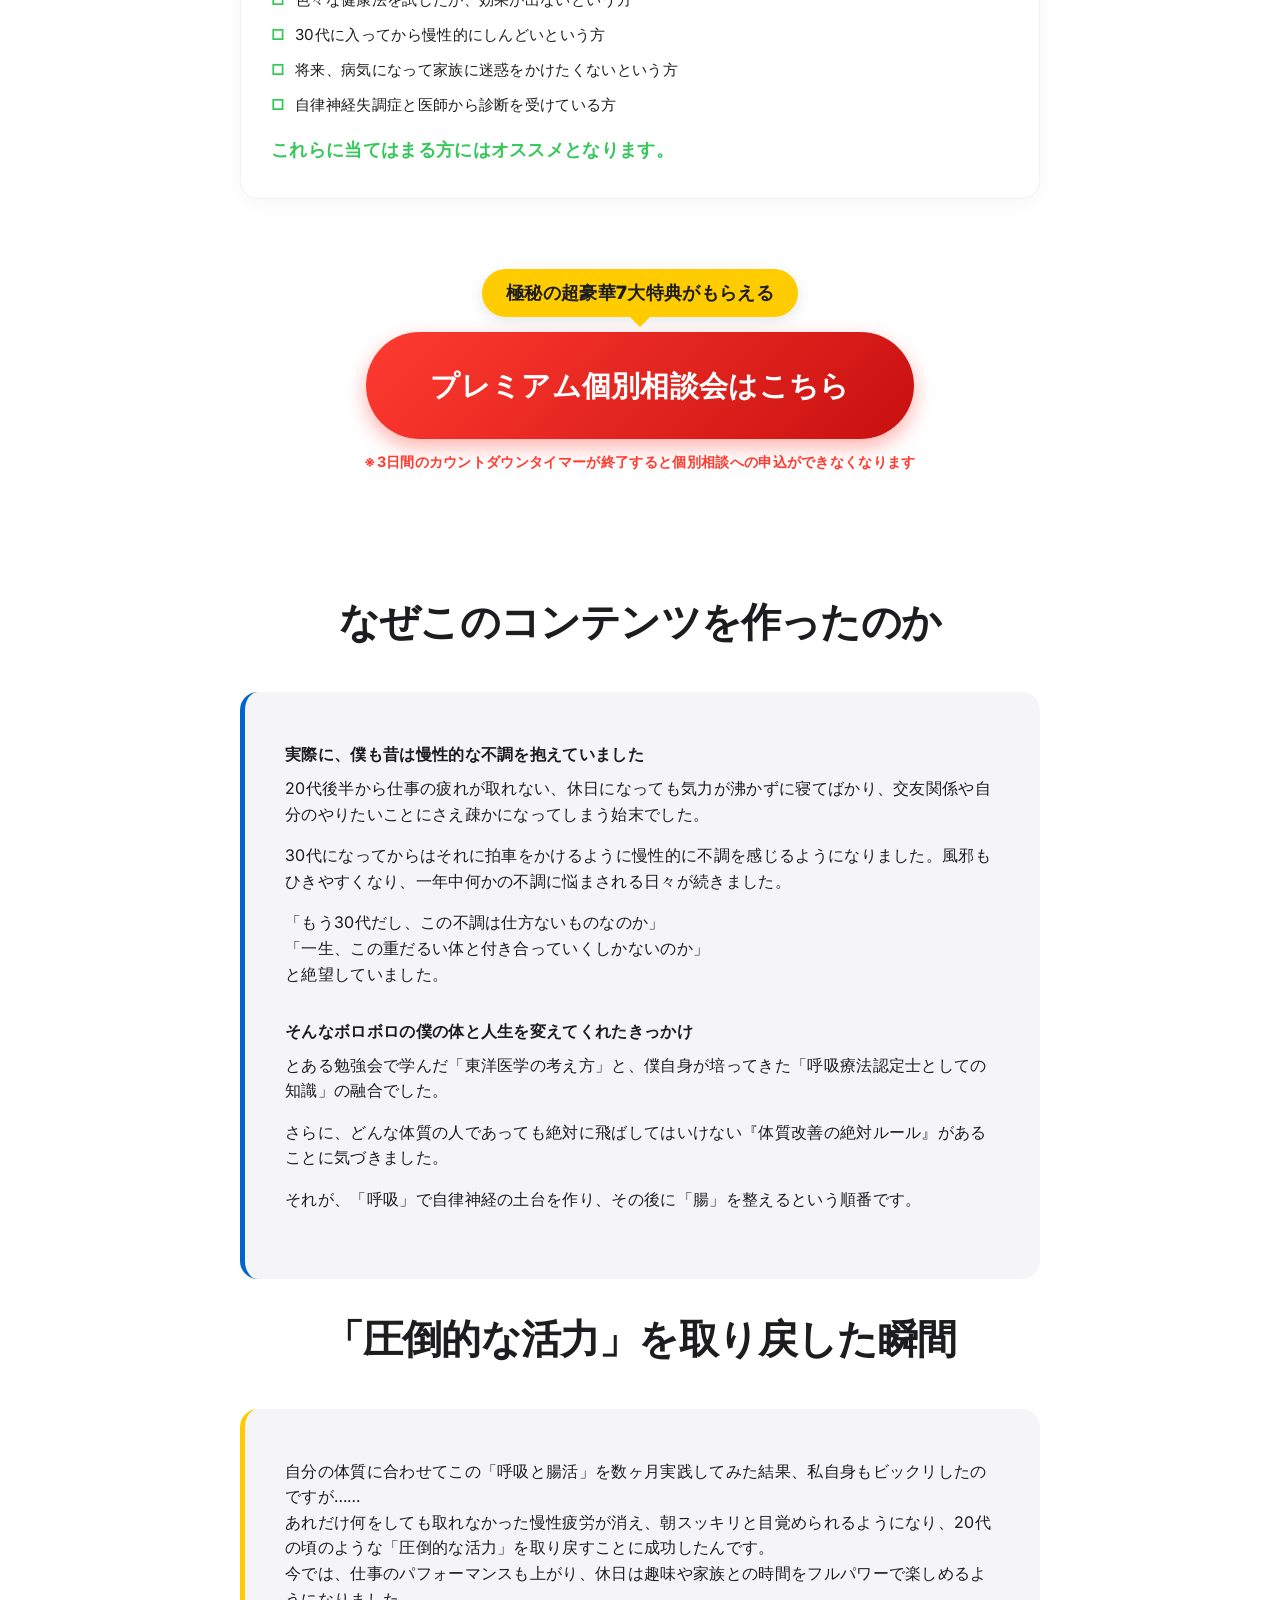
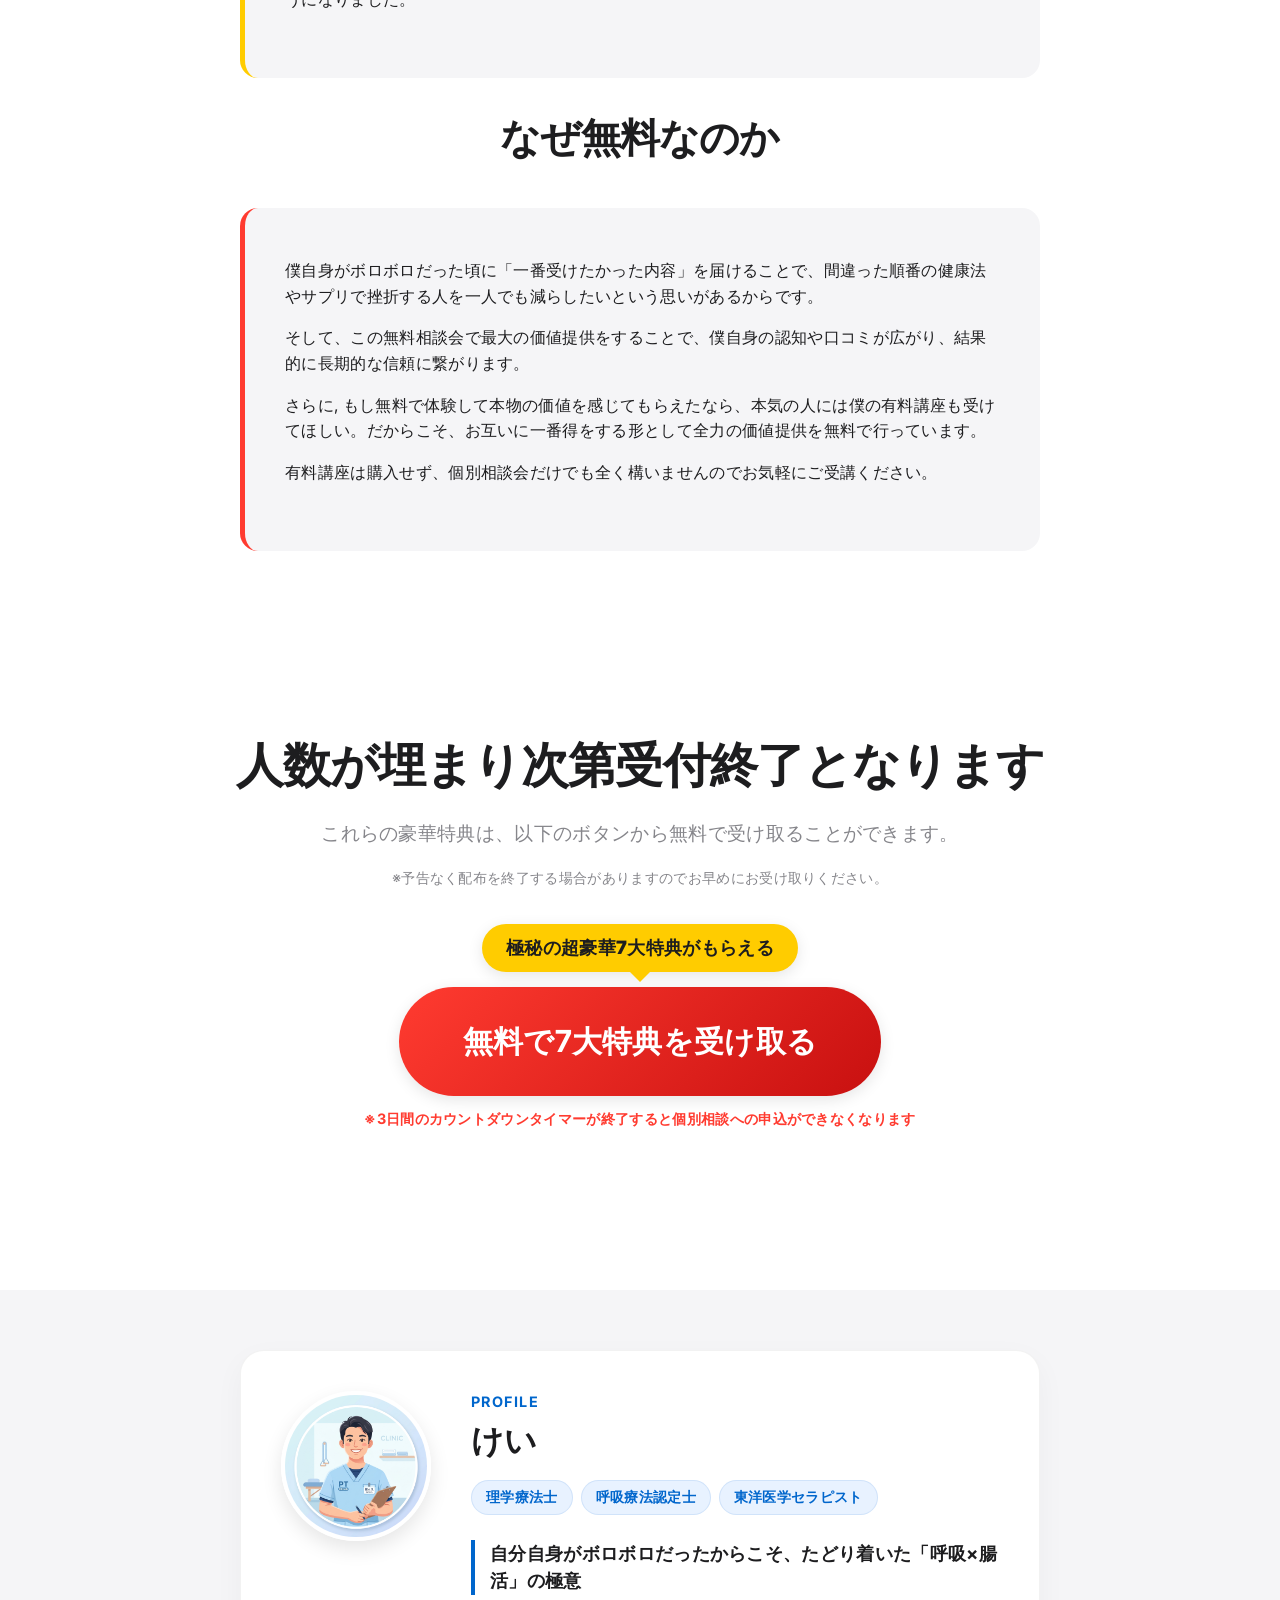
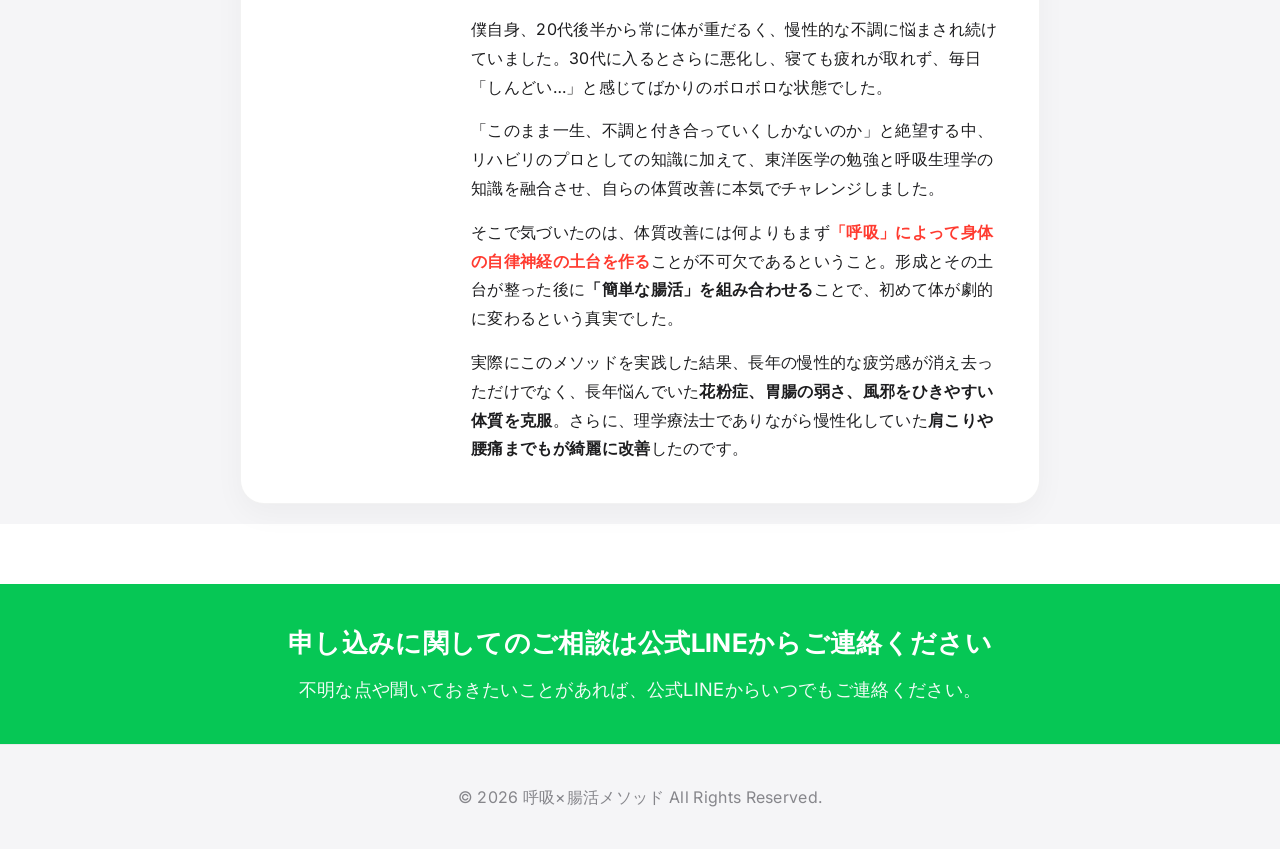
==== commit 1a34701b: "Add files via upload" ====
--- a/index.html
+++ b/index.html
@@ -2,214 +2,375 @@
 <html lang="ja">
 <head>
     <meta charset="UTF-8">
-    <meta name="viewport" content="width=device-width, initial-scale=1.0">
-    <title>プレビューシミュレーター | 呼吸×腸活の完全ロードマップ</title>
+    <meta name="viewport" content="width=980">
+    <title>1日3分で体が変わる！呼吸×腸活の完全ロードマップ</title>
     <link href="https://fonts.googleapis.com/css2?family=Noto+Sans+JP:wght@400;700;900&family=Inter:wght@400;700&display=swap" rel="stylesheet">
-    <style>
-        :root {
-            --bg-color: #0f0f11;
-            --panel-bg: rgba(255, 255, 255, 0.08);
-            --panel-border: rgba(255, 255, 255, 0.12);
-            --text-color: #f5f5f7;
-            --accent-color: #0066cc;
-        }
-
-        * {
-            margin: 0;
-            padding: 0;
-            box-sizing: border-box;
-        }
-
-        body {
-            font-family: 'Inter', 'Noto Sans JP', sans-serif;
-            background-color: var(--bg-color);
-            color: var(--text-color);
-            height: 100vh;
-            overflow: hidden;
-            display: flex;
-            flex-direction: column;
-        }
-
-        /* コントロールパネル */
-        .control-panel {
-            position: fixed;
-            top: 20px;
-            left: 20px;
-            z-index: 1000;
-            background: var(--panel-bg);
-            backdrop-filter: blur(20px);
-            -webkit-backdrop-filter: blur(20px);
-            border: 1px solid var(--panel-border);
-            padding: 6px;
-            border-radius: 40px;
-            display: flex;
-            align-items: center;
-            gap: 5px;
-            box-shadow: 0 10px 30px rgba(0, 0, 0, 0.5);
-        }
-
-        .btn-toggle {
-            background: transparent;
-            border: none;
-            color: #86868b;
-            padding: 8px 18px;
-            font-size: 0.9rem;
-            font-weight: 700;
-            border-radius: 30px;
-            cursor: pointer;
-            display: flex;
-            align-items: center;
-            gap: 8px;
-            transition: all 0.3s cubic-bezier(0.25, 0.8, 0.25, 1);
-        }
-
-        .btn-toggle:hover {
-            color: var(--text-color);
-            background: rgba(255, 255, 255, 0.05);
-        }
-
-        .btn-toggle.active {
-            color: #ffffff;
-            background: var(--accent-color);
-            box-shadow: 0 4px 12px rgba(0, 102, 204, 0.3);
-        }
-
-        /* プレビュー表示エリア */
-        .viewport-container {
-            flex-grow: 1;
-            width: 100%;
-            height: 100%;
-            display: flex;
-            justify-content: center;
-            align-items: center;
-            position: relative;
-            background-color: #1c1c1e;
-            background-image: radial-gradient(rgba(255, 255, 255, 0.05) 1px, transparent 0);
-            background-size: 24px 24px;
-            transition: all 0.5s cubic-bezier(0.25, 0.8, 0.25, 1);
-            padding: 0;
-        }
-
-        /* iframeのラッパー（デバイスフレーム） */
-        .device-wrapper {
-            position: relative;
-            width: 100%;
-            height: 100%;
-            max-width: 100%;
-            max-height: 100%;
-            transition: all 0.5s cubic-bezier(0.25, 0.8, 0.25, 1);
-            display: flex;
-            justify-content: center;
-            align-items: center;
-        }
-
-        /* PCモード時のスタイル */
-        .device-wrapper.mode-pc {
-            width: 100%;
-            height: 100%;
-            border: none;
-            border-radius: 0;
-            box-shadow: none;
-        }
-
-        /* スマホモード時のスタイル */
-        .device-wrapper.mode-sp {
-            width: 375px;
-            height: 812px;
-            border: 12px solid #000000;
-            border-radius: 40px;
-            box-shadow: 0 25px 60px rgba(0, 0, 0, 0.8);
-            background: #000;
-        }
-
-        .device-wrapper.mode-sp::before {
-            content: '';
-            position: absolute;
-            top: 0;
-            left: 50%;
-            transform: translateX(-50%);
-            width: 150px;
-            height: 25px;
-            background: #000000;
-            border-bottom-left-radius: 15px;
-            border-bottom-right-radius: 15px;
-            z-index: 10;
-        }
-
-        .device-wrapper.mode-sp::after {
-            content: '';
-            position: absolute;
-            bottom: 5px;
-            left: 50%;
-            transform: translateX(-50%);
-            width: 130px;
-            height: 5px;
-            background: rgba(255, 255, 255, 0.5);
-            border-radius: 10px;
-            z-index: 10;
-        }
-
-        .preview-iframe {
-            width: 100%;
-            height: 100%;
-            border: none;
-            background: #ffffff;
-            transition: border-radius 0.5s ease;
-        }
-
-        .device-wrapper.mode-pc .preview-iframe {
-            border-radius: 0;
-        }
-
-        .device-wrapper.mode-sp .preview-iframe {
-            border-radius: 28px;
-        }
-
-
-    </style>
+    <link rel="stylesheet" href="style.css?v=1.0.16">
 </head>
 <body>
-
-    <div class="control-panel">
-        <button id="btn-pc" class="btn-toggle active" onclick="setMode('pc')">
-            <svg width="16" height="16" viewBox="0 0 24 24" fill="none" stroke="currentColor" stroke-width="2.5" stroke-linecap="round" stroke-linejoin="round"><rect x="2" y="3" width="20" height="14" rx="2" ry="2"></rect><line x1="8" y1="21" x2="16" y2="21"></line><line x1="12" y1="17" x2="12" y2="21"></line></svg>
-            PC表示
-        </button>
-        <button id="btn-sp" class="btn-toggle" onclick="setMode('sp')">
-            <svg width="16" height="16" viewBox="0 0 24 24" fill="none" stroke="currentColor" stroke-width="2.5" stroke-linecap="round" stroke-linejoin="round"><rect x="5" y="2" width="14" height="20" rx="2" ry="2"></rect><line x1="12" y1="18" x2="12.01" y2="18"></line></svg>
-            スマホ表示
-        </button>
+    <!-- 3日間カウントダウンバー -->
+    <div id="countdown-bar" class="countdown-bar">
+        <span>無料公開終了まで あと <strong id="timer" class="timer-text">72:00:00</strong></span>
     </div>
 
-    <div class="viewport-container" id="viewport">
-        <div class="device-wrapper mode-pc" id="device-wrapper">
-            <iframe src="lp.html" class="preview-iframe" id="preview-iframe"></iframe>
+    <!-- 1. ヒーローセクション -->
+    <header class="hero" style="padding: 80px 0 60px 0;">
+        <div class="container text-center">
+            <div class="hero-content">
+                <span class="badge" style="color: #ff3b30; font-size: 1.6rem; font-weight: 900; letter-spacing: 0.1em; border: 2px solid #ff3b30; padding: 4px 16px; border-radius: 6px; margin-bottom: 25px; display: inline-block; background: transparent; box-shadow: none;">重要</span>
+                <h1 class="hero-title">「寝ても取れない疲労」<br class="pc-only">は<span class="highlight">呼吸と腸</span>でリセットする</h1>
+            </div>
+        </div>
+        <div class="hero-bg-effect"></div>
+    </header>
+    <section class="video-section" style="padding: 20px 0;">
+        <div class="container text-center">
+            <p style="font-size: 1.4rem; font-weight: 700; color: var(--text-main); margin-bottom: 15px;">このプレミアム動画特典をご覧いただく前に…</p>
+            
+            <!-- 2 & 3. 警告メッセージエリア (フォントサイズ拡大) -->
+            <div class="blue-bg-box">
+                <p>このページは<span class="text-yellow">3日後</span>に削除します。<br>削除後は特別なご案内も受付終了となりますので、注意深く文章と動画の<br>内容をご覧ください。<br>非常に重要な内容となっております。<br><span class="blue-bg-box-note">※時間経過後はリンクへのアクセスが一切できなくなります。</span></p>
+            </div>
+
+            <div class="video-container" style="margin-top: 35px; margin-bottom: 40px;">
+                <!-- ここにYouTubeの埋め込みコード（iframe）を貼り付けてください -->
+                <iframe width="560" height="315" src="https://www.youtube.com/embed/tHopXNAFDM4" title="YouTube video player" frameborder="0" allow="accelerometer; autoplay; clipboard-write; encrypted-media; gyroscope; picture-in-picture" allowfullscreen></iframe>
+            </div>
+
+            <!-- 動画下のリンクボタン -->
+            <div style="text-align: center; margin-top: 20px; margin-bottom: 40px;">
+                <div class="btn-tooltip-bubble">極秘の超豪華7大特典がもらえる</div><br>
+                <a href="https://liff.line.me/2010441874-CLHzX3je?calendar_id=10831&ts=1782051025" class="btn btn-premium pulse">プレミアム個別相談会はこちら</a>
+                <p style="font-size: 0.9rem; color: #ff3b30; font-weight: 700; margin-top: 12px; text-align: center;">※3日間のカウントダウンタイマーが終了すると個別相談への申込ができなくなります</p>
+            </div>
+
+            <!-- ③ 新規見出しテキスト -->
+            <div style="margin: 35px auto 30px auto; text-align: center; line-height: 1.6;">
+                <p style="font-size: 1.4rem; font-weight: 700; color: var(--text-main); margin-bottom: 12px;">＼現役理学療法士が提案／</p>
+                <h2 class="consultation-title"><span class="title-sub">呼吸×腸活で体質改善を促す</span><br>プレミアム個別相談会</h2>
+                <p style="font-size: 1.6rem; font-weight: 700; color: var(--text-main);">へご招待します</p>
+            </div>
+
+            <!-- ①, ② 移動および改行・サイズ調整された紹介文テキスト -->
+            <div class="consultation-intro-text">
+                <p class="intro-lead">
+                    長年抱え続けてきた慢性的な不調を改善する<br>
+                    <span class="accent-text">「呼吸×腸活」</span>の極秘メソッド大公開！<br>
+                    その人の体質に合った完全オーダーメイド型プレミアム個別相談会
+                </p>
+                <p class="intro-body">
+                    「もっと具体的な健康法を知りたい」「自分の体質に合った最短ルートを知りたい」<br>
+                    という方へ。<br>
+                    あなたの現状をヒアリングし、あなた専用のオリジナル体質改善ロードマップを作成する<br>
+                    <strong>一対一</strong>の相談会です。
+                </p>
+                <p class="intro-footer">
+                    あなたの疑問・質問に僕が全てお答えする権利を<br>
+                    今すぐ無料で手に入れてください。
+                </p>
+            </div>
+
+            <!-- ⑤, ⑥ ボタンの上下に吹き出しと注意書き -->
+            <div style="text-align: center; margin-top: 30px;">
+                <div class="btn-tooltip-bubble">極秘の超豪華7大特典がもらえる</div><br>
+                <a href="https://liff.line.me/2010441874-CLHzX3je?calendar_id=10831&ts=1782051025" class="btn btn-premium pulse">プレミアム個別相談会はこちら</a>
+                <p style="font-size: 0.9rem; color: #ff3b30; font-weight: 700; margin-top: 12px; text-align: center;">※3日間のカウントダウンタイマーが終了すると個別相談への申込ができなくなります</p>
+        </div>
+
+
+    </section>
+
+
+    <!-- 6. 7大特典の紹介グリッド -->
+    <section class="gifts" style="padding: 60px 0;">
+        <div class="container text-center">
+            <p style="font-size: 1.4rem; font-weight: 700; color: #ff3b30; margin-bottom: 15px;"><strong>さらに</strong>個別相談会の参加者限定特典として</p>
+            <h2 class="section-title">今日から実践できる！<br><span class="pc-only">超豪華7大特典を無料プレゼント</span><span class="sp-only">超豪華7大特典を<br>無料プレゼント</span></h2>
+            <p class="gifts-subtitle">あなたの体質改善を強力にサポートするオリジナルツールを無料でご提供します。</p>
+            
+            <div class="grid gifts-grid">
+                <div class="gift-card">
+                    <div class="gift-image">
+                        <img src="images/gift1.png" alt="特典1のサムネイル">
+                    </div>
+                    <div class="gift-badge">特典 1</div>
+                    <h3>確実に体が変わる！<br>呼吸×腸活の完全ロードマップ</h3>
+                    <p>体質改善のステップを網羅した全体マニュアル</p>
+                </div>
+                <div class="gift-card">
+                    <div class="gift-image">
+                        <img src="images/gift2.png" alt="特典2のサムネイル">
+                    </div>
+                    <div class="gift-badge">特典 2</div>
+                    <h3>まずはこれだけ！<br>呼吸×腸活の入門書</h3>
+                    <p>忙しい人でも今日からすぐに始められる<br>最もシンプルな実践スタートガイド</p>
+                </div>
+                <div class="gift-card">
+                    <div class="gift-image">
+                        <img src="images/gift3.png" alt="特典3のサムネイル">
+                    </div>
+                    <div class="gift-badge">特典 3</div>
+                    <h3>99%が知らない！<br>体質が変わる呼吸の正解</h3>
+                    <p>自律神経を整え疲労をその場でリセットする<br>正しい呼吸法の実践解説書</p>
+                </div>
+                <div class="gift-card">
+                    <div class="gift-image">
+                        <img src="images/gift4.png" alt="特典4のサムネイル">
+                    </div>
+                    <div class="gift-badge">特典 4</div>
+                    <h3>腸の声を聴く！<br>体質改善を成功させる最短ルート</h3>
+                    <p>腸活の基本を押さえたもっとも簡単な実践マニュアル</p>
+                </div>
+                <div class="gift-card">
+                    <div class="gift-image">
+                        <img src="images/gift5.png" alt="特典5のサムネイル">
+                    </div>
+                    <div class="gift-badge">特典 5</div>
+                    <h3>東洋医学で見つける！<br>体質チェックリスト</h3>
+                    <p>東洋医学のタイプから現在の体質と不調の原因を特定するチェック表</p>
+                </div>
+                <div class="gift-card">
+                    <div class="gift-image">
+                        <img src="images/gift6.png" alt="特典6のサムネイル">
+                    </div>
+                    <div class="gift-badge">特典 6</div>
+                    <h3>隠れ不調を狙い撃ち！<br>一生使える「舌診」セルフチェック</h3>
+                    <p>毎朝鏡で舌を見るだけで、その日の健康状態とエラーがひと目でわかる図解シート</p>
+                </div>
+                <div class="gift-card">
+                    <div class="gift-image">
+                        <img src="images/gift7.png" alt="特典7のサムネイル">
+                    </div>
+                    <div class="gift-badge">特典 7</div>
+                    <h3>健康情報の迷子を卒業！自分に合う<br>「正解」が見つかる健康法診断シート</h3>
+                    <p>体質を入力するだけで、おすすめの食事や生活習慣を自動で割り出すセルフ診断ツール</p>
+                </div>
+            </div>
+
+            <!-- 追加されたボタン -->
+            <div style="text-align: center; margin-top: 50px;">
+                <div class="btn-tooltip-bubble">極秘の超豪華7大特典がもらえる</div><br>
+                <a href="https://liff.line.me/2010441874-CLHzX3je?calendar_id=10831&ts=1782051025" class="btn btn-primary btn-large pulse">無料で7大特典を受け取る</a>
+                <p style="font-size: 0.9rem; color: #ff3b30; font-weight: 700; margin-top: 12px; text-align: center;">※3日間のカウントダウンタイマーが終了すると個別相談への申込ができなくなります</p>
+            </div>
+        </div>
+    </section>
+
+    <!-- 7. プレミアム個別相談会の流れ -->
+    <section class="flow-container">
+        <h2 class="flow-title">プレミアム個別相談会の流れ</h2>
+        <ol class="flow-steps">
+            <li class="flow-step-item">
+                <div class="flow-step-num">1</div>
+                <div class="flow-step-content">
+                    <h4>現状のお体のお悩みや課題をヒアリング</h4>
+                    <p>現在の生活習慣や体調のエラー、お悩みを丁寧にお聞きします。</p>
+                </div>
+            </li>
+            <li class="flow-step-item">
+                <div class="flow-step-num">2</div>
+                <div class="flow-step-content">
+                    <h4>その人に合ったオーダーメイドの解決策を提示</h4>
+                    <p>あなたの体質に合わせた、最も効果的で具体的な改善アプローチをご案内します。</p>
+                </div>
+            </li>
+            <li class="flow-step-item">
+                <div class="flow-step-num">3</div>
+                <div class="flow-step-content">
+                    <h4>相談会終了および特典の配布</h4>
+                    <p>一対一の相談会が終了した段階で、超豪華7大特典をすべてお渡しします。</p>
+                </div>
+            </li>
+            <li class="flow-step-item">
+                <div class="flow-step-num">4</div>
+                <div class="flow-step-content">
+                    <h4>講座のご案内（希望者のみ）</h4>
+                    <p>さらに深く学びたい方に向けて、体質改善プレミアム講座（モニター生）のご案内をいたします。</p>
+                </div>
+            </li>
+        </ol>
+        <div class="flow-note">
+            <p style="margin-bottom: 10px; font-weight: 700; color: #665200;">※講座（モニター生）のご案内は希望者のみになります。</p>
+            <p style="margin-bottom: 10px; color: #665200;">参加者限定 of 7大特典目的でのご参加でも全く問題ありません。ぜひお気軽にご参加ください。</p>
+            <p style="margin-bottom: 0; font-weight: 700; color: #665200;">ぜひお気軽にご参加ください。</p>
+        </div>
+    </section>
+
+    <!-- 8. 参加条件（対象外の方・おすすめの方） -->
+    <section class="cond-container">
+        <h2 class="cond-title">プレミアム個別相談会の参加条件</h2>
+        <div class="cond-grid">
+            <div class="cond-card reject">
+                <h3>プレミアム個別相談会の対象外となる方</h3>
+                <ul>
+                    <li>目標もなく健康になりたいと思っている方</li>
+                    <li>いつか健康になれたらいいや。くらいの軽い気持ちの方</li>
+                    <li>飲めば健康になるといった健康食品・サプリメントを販売する予定の方</li>
+                    <li>短期間で健康になりたい方</li>
+                    <li>とりあえず予約枠だけ取っとこう。くらいの気持ちの方</li>
+                </ul>
+                <p style="color: #ff3b30; font-weight: 700; margin-top: 20px; font-size: 1.1rem; text-align: left;">これらに当てはまる方は相談会への申し込みはご遠慮ください。</p>
+            </div>
+            <div class="cond-card welcome">
+                <h3>プレミアム個別相談会がお勧めの方</h3>
+                <ul>
+                    <li>なんとなく日々の疲れが取れないという方</li>
+                    <li>色々な健康法を試したが、効果が出ないという方</li>
+                    <li>30代に入ってから慢性的にしんどいという方</li>
+                    <li>将来、病気になって家族に迷惑をかけたくないという方</li>
+                    <li>自律神経失調症と医師から診断を受けている方</li>
+                </ul>
+                <p style="color: #34c759; font-weight: 700; margin-top: 20px; font-size: 1.1rem; text-align: left;">これらに当てはまる方にはオススメとなります。</p>
+            </div>
+            
+            <!-- 追加されたボタン -->
+            <div style="text-align: center; margin-top: 40px;">
+                <div class="btn-tooltip-bubble">極秘の超豪華7大特典がもらえる</div><br>
+                <a href="https://liff.line.me/2010441874-CLHzX3je?calendar_id=10831&ts=1782051025" class="btn btn-premium pulse">プレミアム個別相談会はこちら</a>
+                <p style="font-size: 0.9rem; color: #ff3b30; font-weight: 700; margin-top: 12px; text-align: center;">※3日間のカウントダウンタイマーが終了すると個別相談への申込ができなくなります</p>
+            </div>
+        </div>
+    </section>
+
+    <!-- 9. なぜこのコンテンツを作ったのか -->
+    <section class="founder-message" style="padding: 60px 0 30px 0;">
+        <div class="container">
+            <h2 class="section-title text-center">なぜこのコンテンツを作ったのか</h2>
+            <div class="message-box">
+                <!-- ＝＝＝ ここに想いやエピソードの文章を入力します ＝＝＝ -->
+                <p style="font-weight: 700; margin-bottom: 8px; color: var(--text-main);">実際に、僕も昔は慢性的な不調を抱えていました</p>
+                <p>20代後半から仕事の疲れが取れない、休日になっても気力が沸かずに寝てばかり、交友関係や自分のやりたいことにさえ疎かになってしまう始末でした。</p>
+                <p>30代になってからはそれに拍車をかけるように慢性的に不調を感じるようになりました。風邪もひきやすくなり、一年中何かの不調に悩まされる日々が続きました。</p>
+                <p>「もう30代だし、この不調は仕方ないものなのか」<br>
+                「一生、この重だるい体と付き合っていくしかないのか」<br>
+                と絶望していました。</p>
+
+                <p style="font-weight: 700; margin-top: 32px; margin-bottom: 8px; color: var(--text-main);">そんなボロボロの僕の体と人生を変えてくれたきっかけ</p>
+                <p>とある勉強会で学んだ「東洋医学の考え方」と、僕自身が培ってきた「呼吸療法認定士としての知識」の融合でした。</p>
+                <p>さらに、どんな体質の人であっても絶対に飛ばしてはいけない『体質改善の絶対ルール』があることに気づきました。</p>
+                <p>それが、「呼吸」で自律神経の土台を作り、その後に「腸」を整えるという順番です。</p>
+                <!-- ＝＝＝ ここまで ＝＝＝ -->
+            </div>
+        </div>
+    </section>
+
+    <!-- 新設：圧倒的な活力の体験談セクション -->
+    <section class="founder-message" style="padding: 0 0 30px 0;">
+        <div class="container">
+            <h2 class="section-title text-center">「圧倒的な活力」を取り戻した瞬間</h2>
+            <div class="message-box yellow-border">
+                <p>自分の体質に合わせてこの「呼吸と腸活」を数ヶ月実践してみた結果、私自身もビックリしたのですが……<br>
+                あれだけ何をしても取れなかった慢性疲労が消え、朝スッキリと目覚められるようになり、20代の頃のような「圧倒的な活力」を取り戻すことに成功したんです。<br>
+                今では、仕事のパフォーマンスも上がり、休日は趣味や家族との時間をフルパワーで楽しめるようになりました。</p>
+            </div>
+        </div>
+    </section>
+
+    <!-- 10. なぜ無料なのか -->
+    <section class="founder-message" style="padding: 0 0 60px 0;">
+        <div class="container">
+            <h2 class="section-title text-center">なぜ無料なのか</h2>
+            <div class="message-box red-border">
+                <!-- ＝＝＝ ここに想いやエピソードの文章を入力します ＝＝＝ -->
+                <p>僕自身がボロボロだった頃に「一番受けたかった内容」を届けることで、間違った順番の健康法やサプリで挫折する人を一人でも減らしたいという思いがあるからです。</p>
+                <p>そして、この無料相談会で最大の価値提供をすることで、僕自身の認知や口コミが広がり、結果的に長期的な信頼に繋がります。</p>
+                <p>さらに, もし無料で体験して本物の価値を感じてもらえたなら、本気の人には僕の有料講座も受けてほしい。だからこそ、お互いに一番得をする形として全力の価値提供を無料で行っています。</p>
+                <p>有料講座は購入せず、個別相談会だけでも全く構いませんのでお気軽にご受講ください。</p>
+                <!-- ＝＝＝ ここまで ＝＝＝ -->
+            </div>
+        </div>
+    </section>
+
+    <section id="cta" class="cta">
+        <div class="container text-center">
+            <h2 class="cta-title"><span class="pc-only">人数が埋まり次第受付終了となります</span><span class="sp-only">人数が埋まり次第<br>受付終了となります</span></h2>
+            <p>これらの豪華特典は、以下のボタンから無料で受け取ることができます。</p>
+            <p style="font-size: 0.9rem; margin-top: -20px; margin-bottom: 35px;">※予告なく配布を終了する場合がありますのでお早めにお受け取りください。</p>
+            
+            <div style="text-align: center; margin-top: 20px; margin-bottom: 30px;">
+                <div class="btn-tooltip-bubble">極秘の超豪華7大特典がもらえる</div><br>
+                <a href="https://liff.line.me/2010441874-CLHzX3je?calendar_id=10831&ts=1782051025" class="btn btn-primary btn-large pulse">無料で7大特典を受け取る</a>
+                <p style="font-size: 0.9rem; color: #ff3b30; font-weight: 700; margin-top: 12px; text-align: center;">※3日間のカウントダウンタイマーが終了すると個別相談への申込ができなくなります</p>
+            </div>
+        </div>
+    </section>
+
+    <!-- 開発者プロフィール (けい) -->
+    <section class="profile-section" style="padding: 60px 0 20px 0;">
+        <div class="container">
+            <div class="profile-card">
+                <div class="profile-avatar-wrapper">
+                    <img src="images/avatar_kei.png" alt="けい" class="profile-avatar">
+                </div>
+                <div class="profile-content">
+                    <div class="profile-label">PROFILE</div>
+                    <h3 class="profile-name">けい</h3>
+                    <div class="profile-badges">
+                        <span class="profile-badge">理学療法士</span>
+                        <span class="profile-badge">呼吸療法認定士</span>
+                        <span class="profile-badge">東洋医学セラピスト</span>
+                    </div>
+                    <div class="profile-intro">
+                        自分自身がボロボロだったからこそ、たどり着いた「呼吸×腸活」の極意
+                    </div>
+                    <div class="profile-text">
+                        <p>僕自身、20代後半から常に体が重だるく、慢性的な不調に悩まされ続けていました。30代に入るとさらに悪化し、寝ても疲れが取れず、毎日「しんどい…」と感じてばかりのボロボロな状態でした。</p>
+                        <p>「このまま一生、不調と付き合っていくしかないのか」と絶望する中、リハビリのプロとしての知識に加えて、東洋医学の勉強と呼吸生理学の知識を融合させ、自らの体質改善に本気でチャレンジしました。</p>
+                        <p>そこで気づいたのは、体質改善には何よりもまず<span class="profile-text-highlight">「呼吸」によって身体の自律神経の土台を作る</span>ことが不可欠であるということ。形成とその土台が整った後に<span class="profile-text-bold">「簡単な腸活」を組み合わせる</span>ことで、初めて体が劇的に変わるという真実でした。</p>
+                        <p>実際にこのメソッドを実践した結果、長年の慢性的な疲労感が消え去っただけでなく、長年悩んでいた<span class="profile-text-bold">花粉症、胃腸の弱さ、風邪をひきやすい体質を克服</span>。さらに、理学療法士でありながら慢性化していた<span class="profile-text-bold">肩こりや腰痛までもが綺麗に改善</span>したのです。</p>
+                    </div>
+                </div>
+            </div>
+        </div>
+    </section>
+
+    <!-- 申し込みに関してのご相談 公式LINEバナー (緑背景) -->
+    <div style="background-color: #06C755; color: #ffffff; padding: 40px 20px; text-align: center; margin-top: 60px;">
+        <div class="container" style="max-width: 800px;">
+            <h3 style="font-size: 1.6rem; font-weight: 700; margin-bottom: 12px; color: #ffffff;">申し込みに関してのご相談は公式LINEからご連絡ください</h3>
+            <p style="font-size: 1.15rem; line-height: 1.6; margin-bottom: 0; opacity: 0.95;">不明な点や聞いておきたいことがあれば、公式LINEからいつでもご連絡ください。</p>
         </div>
     </div>
 
-
-
+    <footer>
+        <div class="container text-center">
+            <p>&copy; 2026 呼吸×腸活メソッド All Rights Reserved.</p>
+        </div>
+    </footer>
+
+    <!-- カウントダウン用JavaScript -->
     <script>
-        function setMode(mode) {
-            const wrapper = document.getElementById('device-wrapper');
-            const btnPc = document.getElementById('btn-pc');
-            const btnSp = document.getElementById('btn-sp');
-            const viewport = document.getElementById('viewport');
-
-            if (mode === 'pc') {
-                wrapper.className = 'device-wrapper mode-pc';
-                btnPc.classList.add('active');
-                btnSp.classList.remove('active');
-                viewport.style.padding = '0';
-            } else if (mode === 'sp') {
-                wrapper.className = 'device-wrapper mode-sp';
-                btnSp.classList.add('active');
-                btnPc.classList.remove('active');
-                viewport.style.padding = '40px 20px';
+        const HOURS_72 = 72 * 60 * 60 * 1000;
+        const timerElement = document.getElementById('timer');
+        const countdownBar = document.getElementById('countdown-bar');
+
+        function updateTimer() {
+            let startTime = localStorage.getItem('lp_start_time_v1');
+            if (!startTime) {
+                startTime = new Date().getTime();
+                localStorage.setItem('lp_start_time_v1', startTime);
+            }
+
+            const now = new Date().getTime();
+            const elapsed = now - parseInt(startTime);
+            const remaining = Math.max(0, HOURS_72 - elapsed);
+
+            const days = Math.floor(remaining / (1000 * 60 * 60 * 24));
+            const hours = Math.floor((remaining % (1000 * 60 * 60 * 24)) / (1000 * 60 * 60));
+            const minutes = Math.floor((remaining % (1000 * 60 * 60)) / (1000 * 60));
+            const seconds = Math.floor((remaining % (1000 * 60)) / 1000);
+
+            timerElement.textContent = `${days}日 ${hours.toString().padStart(2, '0')}時間 ${minutes.toString().padStart(2, '0')}分 ${seconds.toString().padStart(2, '0')}秒`;
+
+            if (remaining > 0) {
+                requestAnimationFrame(updateTimer);
+            } else {
+                timerElement.textContent = "公開は終了しました";
+                // 終了時の処理（バーを隠すなど）
+                // countdownBar.style.display = 'none'; 
             }
         }
-        
-        setMode('pc');
+        updateTimer();
     </script>
 </body>
 </html>
--- a/style.css
+++ b/style.css
@@ -0,0 +1,700 @@
+:root {
+    --primary-color: #000000;
+    --primary-hover: #333333;
+    --secondary-color: #f5f5f7;
+    --text-main: #1d1d1f;
+    --text-light: #86868b;
+    --bg-light: #ffffff;
+    --bg-gray: #f5f5f7;
+    --accent: #0066cc; /* ブルー */
+    --gradient: #ffffff;
+    --card-bg: #ffffff;
+}
+
+* { margin: 0; padding: 0; box-sizing: border-box; }
+
+body {
+    font-family: 'Inter', -apple-system, BlinkMacSystemFont, "Segoe UI", Roboto, Helvetica, Arial, sans-serif;
+    color: var(--text-main);
+    line-height: 1.5;
+    background-color: var(--bg-light);
+    letter-spacing: 0.02em;
+}
+
+.container { max-width: 980px; margin: 0 auto; padding: 0 20px; }
+.text-center { text-align: center; }
+.text-left { text-align: left; }
+
+.badge {
+    display: inline-block;
+    color: var(--accent);
+    font-size: 0.85rem;
+    font-weight: 700;
+    margin-bottom: 20px;
+    text-transform: uppercase;
+    letter-spacing: 0.1em;
+}
+
+.highlight { color: var(--accent); }
+
+.section-title {
+    font-size: 2.5rem;
+    font-weight: 700;
+    margin-bottom: 40px;
+    color: var(--text-main);
+    letter-spacing: -0.02em;
+}
+
+.grid { display: grid; gap: 20px; }
+
+/* Buttons */
+.btn {
+    display: inline-flex;
+    align-items: center;
+    justify-content: center;
+    padding: 26px 44px;
+    border-radius: 980px;
+    text-decoration: none;
+    font-weight: 700;
+    font-size: 1.5rem;
+    transition: all 0.2s ease;
+    cursor: pointer;
+    border: none;
+    box-shadow: 0 4px 15px rgba(0,0,0,0.1);
+}
+
+.btn-primary {
+    background: linear-gradient(135deg, #ff3b30 0%, #c81010 100%);
+    color: white;
+}
+
+.btn-primary:hover {
+    background: linear-gradient(135deg, #ff453a 0%, #b00c0c 100%);
+    transform: translateY(-2px);
+    box-shadow: 0 10px 25px rgba(255, 59, 48, 0.6);
+}
+
+.btn-large {
+    font-size: 1.9rem;
+    padding: 32px 64px;
+}
+
+.pulse { /* パルスはあえて控えめに */ }
+
+/* Hero Section */
+.hero {
+    position: relative;
+    background: var(--bg-gray);
+    color: var(--text-main);
+    padding: 120px 0 80px 0;
+    text-align: center;
+}
+
+.hero-content {
+    max-width: 800px;
+    margin: 0 auto;
+}
+
+/* hero-image styles removed */
+
+.hero-title { font-size: 3.8rem; font-weight: 700; line-height: 1.2; margin-bottom: 20px; letter-spacing: -0.03em;}
+.hero-subtitle { font-size: 1.25rem; margin-bottom: 40px; color: var(--text-light); }
+
+/* Problem Section */
+.problem { padding: 100px 0; background: var(--bg-light); }
+.problem-grid { grid-template-columns: repeat(auto-fit, minmax(280px, 1fr)); margin-bottom: 60px; }
+
+.card {
+    background: var(--card-bg);
+    padding: 40px 30px;
+    border-radius: 18px;
+    box-shadow: 0 4px 24px rgba(0,0,0,0.04);
+    transition: transform 0.3s ease;
+    border: 1px solid rgba(0,0,0,0.02);
+}
+
+.card:hover { transform: translateY(-3px); box-shadow: 0 8px 32px rgba(0,0,0,0.08); }
+.card .icon { font-size: 2.5rem; margin-bottom: 20px; }
+.card h3 { font-size: 1.3rem; margin-bottom: 12px; font-weight: 600; }
+.card p { color: var(--text-light); font-size: 1rem;}
+
+.problem-conclusion {
+    font-size: 1.4rem;
+    color: var(--text-main);
+    font-weight: 600;
+}
+
+/* Solution Section */
+.solution { padding: 100px 0; background: #000; color: #fff;}
+.solution .section-title { color: #fff; }
+.solution-content { padding: 0 40px; }
+.solution-content p { font-size: 1.2rem; margin-bottom: 24px; color: #a1a1a6; font-weight: 400;}
+.solution-content strong { color: #fff; }
+
+/* Gifts Section */
+.gifts { padding: 100px 0; background: var(--bg-gray); }
+.gifts-subtitle { font-size: 1.3rem; margin-bottom: 60px; color: var(--text-light); }
+.gifts-grid { grid-template-columns: repeat(auto-fit, minmax(300px, 1fr)); gap: 30px;}
+
+.gift-card {
+    background: var(--card-bg);
+    padding: 30px;
+    border-radius: 18px;
+    box-shadow: 0 4px 24px rgba(0,0,0,0.04);
+    text-align: left;
+    position: relative;
+    border: 1px solid rgba(0,0,0,0.02);
+    display: flex;
+    flex-direction: column;
+}
+
+.gift-image {
+    width: 100%;
+    height: 200px;
+    overflow: hidden;
+    border-radius: 12px;
+    margin-bottom: 20px;
+    background: #ffffff;
+}
+
+.gift-image img {
+    width: 100%;
+    height: 100%;
+    object-fit: contain;
+    transition: transform 0.3s ease;
+}
+
+.gift-card:hover .gift-image img {
+    transform: scale(1.05);
+}
+
+.gift-badge {
+    color: var(--accent);
+    font-weight: 700;
+    font-size: 0.85rem;
+    text-transform: uppercase;
+    letter-spacing: 0.1em;
+    margin-bottom: 10px;
+}
+
+.gift-card h3 { margin-bottom: 16px; font-size: 1.3rem; line-height: 1.4; font-weight: 600;}
+.gift-card p { color: var(--text-light); font-size: 1rem; margin-top: auto;}
+
+/* CTA Section */
+.cta { padding: 120px 0; background: var(--bg-light); color: var(--text-main); }
+.cta h2 { font-size: 3rem; margin-bottom: 20px; font-weight: 700; letter-spacing: -0.02em;}
+.cta p { font-size: 1.2rem; margin-bottom: 40px; color: var(--text-light); }
+
+/* Footer */
+footer { padding: 40px 0; background: var(--bg-gray); color: var(--text-light); border-top: 1px solid rgba(0,0,0,0.05);}
+
+
+
+/* Utility Classes for Responsive Breaks */
+.pc-only { display: inline; }
+.sp-only { display: none; }
+
+
+
+/* Countdown Bar */
+.countdown-bar {
+    background: #ff3b30; /* 赤色で目立たせる */
+    color: white;
+    text-align: center;
+    padding: 12px 10px;
+    font-weight: bold;
+    font-size: 1rem;
+    position: sticky;
+    top: 0;
+    z-index: 1000;
+    box-shadow: 0 2px 10px rgba(0,0,0,0.2);
+}
+.timer-text {
+    font-size: 1.2rem;
+    letter-spacing: 0.05em;
+    font-family: monospace;
+    background: rgba(0,0,0,0.2);
+    padding: 2px 8px;
+    border-radius: 4px;
+    margin-left: 10px;
+}
+
+/* Video Section */
+.video-section {
+    padding: 100px 0;
+    background: var(--bg-light);
+}
+.consultation-title {
+    font-size: 2.2rem;
+    font-weight: 900;
+    color: #ff3b30;
+    margin-bottom: 12px;
+    letter-spacing: -0.02em;
+    line-height: 1.3;
+}
+.cta-title {
+    font-size: 2rem;
+    font-weight: 400;
+    letter-spacing: 0;
+    margin-bottom: 35px;
+    line-height: 1.4;
+}
+.video-container {
+    position: relative;
+    padding-bottom: 56.25%; /* 16:9 */
+    height: 0;
+    overflow: hidden;
+    max-width: 100%;
+    border-radius: 12px;
+    box-shadow: 0 10px 30px rgba(0,0,0,0.1);
+    background: #000;
+}
+.video-container iframe,
+.video-container object,
+.video-container embed {
+    position: absolute;
+    top: 0;
+    left: 0;
+    width: 100%;
+    height: 100%;
+}
+
+/* Founder Message Section */
+.founder-message {
+    padding: 100px 0;
+    background: var(--bg-light);
+}
+.message-box {
+    background: var(--bg-gray);
+    padding: 50px 40px;
+    border-radius: 18px;
+    max-width: 800px;
+    margin: 0 auto;
+    font-size: 1rem;
+    line-height: 1.6;
+    border-left: 5px solid var(--accent);
+}
+.message-box p {
+    margin-bottom: 16px;
+    color: var(--text-main);
+}
+
+/* Premium Offer Section */
+.premium-offer {
+    margin-top: 80px;
+    background: #111111;
+    color: #ffffff;
+    padding: 50px 40px;
+    border-radius: 24px;
+    text-align: center;
+    position: relative;
+    box-shadow: 0 15px 40px rgba(0,0,0,0.2);
+    border: 1px solid #333;
+    overflow: hidden;
+}
+.premium-offer::before {
+    content: '';
+    position: absolute;
+    top: 0; left: 0; right: 0;
+    height: 4px;
+    background: linear-gradient(90deg, #0066cc, #00c6ff);
+}
+.premium-badge {
+    display: inline-block;
+    background: rgba(0, 102, 204, 0.2);
+    color: #00c6ff;
+    padding: 6px 16px;
+    border-radius: 30px;
+    font-size: 0.9rem;
+    font-weight: 700;
+    margin-bottom: 20px;
+    letter-spacing: 0.1em;
+    border: 1px solid rgba(0, 102, 204, 0.5);
+}
+.premium-title {
+    font-size: 1.8rem;
+    font-weight: 700;
+    margin-bottom: 20px;
+    line-height: 1.4;
+    letter-spacing: -0.02em;
+}
+.premium-desc {
+    font-size: 1.1rem;
+    color: #a1a1a6;
+    margin-bottom: 30px;
+    max-width: 700px;
+    margin-left: auto;
+    margin-right: auto;
+}
+.premium-limit {
+    font-size: 1.2rem;
+    font-weight: 700;
+    color: #ff3b30;
+    margin-bottom: 25px;
+}
+.btn-premium {
+    background: linear-gradient(135deg, #ff3b30 0%, #c81010 100%);
+    color: #ffffff;
+    border: none;
+    font-size: 1.8rem;
+    padding: 32px 64px;
+    box-shadow: 0 8px 20px rgba(255, 59, 48, 0.4);
+}
+.btn-premium:hover {
+    background: linear-gradient(135deg, #ff453a 0%, #b00c0c 100%);
+    transform: translateY(-2px);
+    box-shadow: 0 10px 25px rgba(255, 59, 48, 0.6);
+}
+
+/* Blue Background Box */
+.blue-bg-box {
+    background-color: #0055b3;
+    border-radius: 12px;
+    margin: 10px auto 35px auto;
+    max-width: 800px;
+    padding: 25px 30px;
+    box-shadow: 0 8px 25px rgba(0, 85, 179, 0.15);
+    color: #ffffff;
+    text-align: left;
+}
+.blue-bg-box p {
+    font-size: 1.35rem;
+    line-height: 1.7;
+    margin-bottom: 0;
+    font-weight: 700;
+}
+.blue-bg-box-note {
+    font-size: 1.15rem;
+    opacity: 0.9;
+    display: block;
+    margin-top: 10px;
+    font-weight: 700;
+}
+
+.blue-bg-box h3 {
+    font-size: 1.5rem;
+    font-weight: 700;
+    margin-bottom: 20px;
+    line-height: 1.4;
+    color: #ffcc00; /* タイトルは黄色に固定 */
+}
+
+.text-red {
+    color: #ff453a; /* 青背景でも見えやすい明るい赤 */
+    font-weight: 700;
+}
+
+.text-yellow {
+    color: #ffcc00; /* 青背景でも見えやすい鮮やかな黄 */
+    font-weight: 700;
+}
+
+/* Consultation Flow Steps */
+.flow-container {
+    max-width: 800px;
+    margin: 60px auto;
+    text-align: left;
+}
+
+.flow-title {
+    font-size: 1.8rem;
+    font-weight: 700;
+    margin-bottom: 30px;
+    text-align: center;
+    color: var(--text-main);
+}
+
+.flow-steps {
+    list-style: none;
+    padding: 0;
+    margin-bottom: 30px;
+}
+
+.flow-step-item {
+    display: flex;
+    align-items: flex-start;
+    background: var(--bg-gray);
+    padding: 24px;
+    border-radius: 12px;
+    margin-bottom: 15px;
+    box-shadow: 0 4px 12px rgba(0,0,0,0.02);
+}
+
+.flow-step-num {
+    background: var(--accent);
+    color: white;
+    font-weight: 700;
+    font-size: 1.2rem;
+    width: 36px;
+    height: 36px;
+    border-radius: 50%;
+    display: flex;
+    align-items: center;
+    justify-content: center;
+    margin-right: 20px;
+    flex-shrink: 0;
+}
+
+.flow-step-content h4 {
+    font-size: 1.2rem;
+    font-weight: 600;
+    margin-bottom: 6px;
+    color: var(--text-main);
+}
+
+.flow-step-content p {
+    color: var(--text-light);
+    font-size: 0.95rem;
+    margin: 0;
+}
+
+.flow-note {
+    background: #fff9e6;
+    border-left: 4px solid #ffcc00;
+    padding: 20px;
+    border-radius: 8px;
+    color: #665200;
+    font-size: 0.95rem;
+    line-height: 1.6;
+}
+
+/* Participation Conditions */
+.cond-container {
+    max-width: 800px;
+    margin: 60px auto;
+}
+
+.cond-title {
+    font-size: 1.8rem;
+    font-weight: 700;
+    margin-bottom: 30px;
+    text-align: center;
+}
+
+.cond-grid {
+    display: grid;
+    grid-template-columns: 1fr;
+    gap: 30px;
+    max-width: 800px;
+    margin: 0 auto;
+}
+
+.cond-card {
+    background: var(--bg-light);
+    border-radius: 18px;
+    padding: 35px 30px;
+    box-shadow: 0 6px 20px rgba(0,0,0,0.03);
+    text-align: left;
+    border: 1px solid rgba(0,0,0,0.05);
+}
+
+.cond-card.reject {
+    border-top: 5px solid #ff3b30;
+}
+
+.cond-card.welcome {
+    border-top: 5px solid #34c759;
+}
+
+.cond-card h3 {
+    font-size: 1.3rem;
+    font-weight: 700;
+    margin-bottom: 20px;
+    display: flex;
+    align-items: center;
+}
+
+.cond-card.reject h3 { color: #ff3b30; }
+.cond-card.welcome h3 { color: #34c759; }
+
+.cond-card ul {
+    list-style: none;
+    padding: 0;
+}
+
+.cond-card li {
+    position: relative;
+    padding-left: 24px;
+    margin-bottom: 12px;
+    font-size: 0.95rem;
+    line-height: 1.5;
+    color: var(--text-main);
+}
+
+.cond-card.reject li::before {
+    content: "□";
+    position: absolute;
+    left: 0;
+    color: #ff3b30;
+    font-weight: bold;
+}
+
+.cond-card.welcome li::before {
+    content: "□";
+    position: absolute;
+    left: 0;
+    color: #34c759;
+    font-weight: bold;
+}
+
+
+
+/* メッセージボックスの左枠線色変更 */
+.message-box.yellow-border {
+    border-left: 5px solid #ffcc00;
+}
+
+.message-box.red-border {
+    border-left: 5px solid #ff3b30;
+}
+
+/* ボタンの上の吹き出し用スタイル */
+.btn-tooltip-bubble {
+    display: inline-block;
+    background: #ffcc00; /* 目立つ黄色 */
+    color: #1d1d1f;
+    font-weight: 900;
+    font-size: 1.15rem;
+    padding: 10px 24px;
+    border-radius: 50px;
+    position: relative;
+    margin-bottom: 15px; /* ボタンとの隙間 */
+    box-shadow: 0 4px 15px rgba(0,0,0,0.1);
+}
+.btn-tooltip-bubble::after {
+    content: '';
+    position: absolute;
+    bottom: -10px;
+    left: 50%;
+    transform: translateX(-50%);
+    border-width: 10px 10px 0;
+    border-style: solid;
+    border-color: #ffcc00 transparent;
+    display: block;
+    width: 0;
+}
+
+/* Profile Section */
+.profile-section {
+    padding: 60px 0;
+    background-color: var(--bg-gray);
+}
+.profile-card {
+    background: var(--card-bg);
+    border-radius: 24px;
+    padding: 40px;
+    max-width: 800px;
+    margin: 0 auto;
+    box-shadow: 0 10px 30px rgba(0, 0, 0, 0.04);
+    border: 1px solid rgba(0, 0, 0, 0.05);
+    display: flex;
+    gap: 40px;
+    align-items: flex-start;
+}
+.profile-avatar-wrapper {
+    flex-shrink: 0;
+    text-align: center;
+}
+.profile-avatar {
+    width: 150px;
+    height: 150px;
+    border-radius: 50%;
+    object-fit: cover;
+    border: 4px solid #ffffff;
+    box-shadow: 0 8px 20px rgba(0, 0, 0, 0.1);
+}
+.profile-content {
+    flex-grow: 1;
+    text-align: left;
+}
+.profile-label {
+    font-size: 0.9rem;
+    font-weight: 700;
+    color: var(--accent);
+    letter-spacing: 0.1em;
+    margin-bottom: 5px;
+    text-transform: uppercase;
+}
+.profile-name {
+    font-size: 2rem;
+    font-weight: 900;
+    color: var(--text-main);
+    margin-bottom: 15px;
+}
+.profile-badges {
+    display: flex;
+    flex-wrap: wrap;
+    gap: 8px;
+    margin-bottom: 25px;
+}
+.profile-badge {
+    background-color: #e8f2ff;
+    color: var(--accent);
+    font-size: 0.85rem;
+    font-weight: 700;
+    padding: 6px 14px;
+    border-radius: 50px;
+    border: 1px solid rgba(0, 102, 204, 0.1);
+}
+.profile-intro {
+    font-size: 1.15rem;
+    font-weight: 700;
+    line-height: 1.5;
+    color: var(--text-main);
+    margin-bottom: 20px;
+    border-left: 4px solid var(--accent);
+    padding-left: 15px;
+}
+.profile-text {
+    font-size: 1rem;
+    line-height: 1.8;
+    color: var(--text-main);
+}
+.profile-text p {
+    margin-bottom: 15px;
+}
+.profile-text p:last-child {
+    margin-bottom: 0;
+}
+.profile-text-highlight {
+    color: #ff3b30;
+    font-weight: 700;
+}
+.profile-text-bold {
+    font-weight: 700;
+}
+
+
+
+/* Consultation Intro Text */
+.consultation-intro-text {
+    max-width: 800px;
+    margin: 40px auto;
+    text-align: left;
+    padding: 0 20px;
+    line-height: 1.8;
+    color: var(--text-main);
+}
+.consultation-intro-text p {
+    text-align: center;
+    line-height: 1.8;
+}
+.consultation-intro-text p.intro-lead {
+    font-size: 1.3rem;
+    font-weight: 700;
+    margin-bottom: 25px;
+}
+.consultation-intro-text p.intro-lead span.accent-text {
+    font-size: 1.65rem;
+    color: var(--accent);
+}
+.consultation-intro-text p.intro-body {
+    font-size: 1.1rem;
+    margin-bottom: 25px;
+}
+.consultation-intro-text p.intro-footer {
+    font-size: 1.35rem;
+    font-weight: 900;
+}
+
+
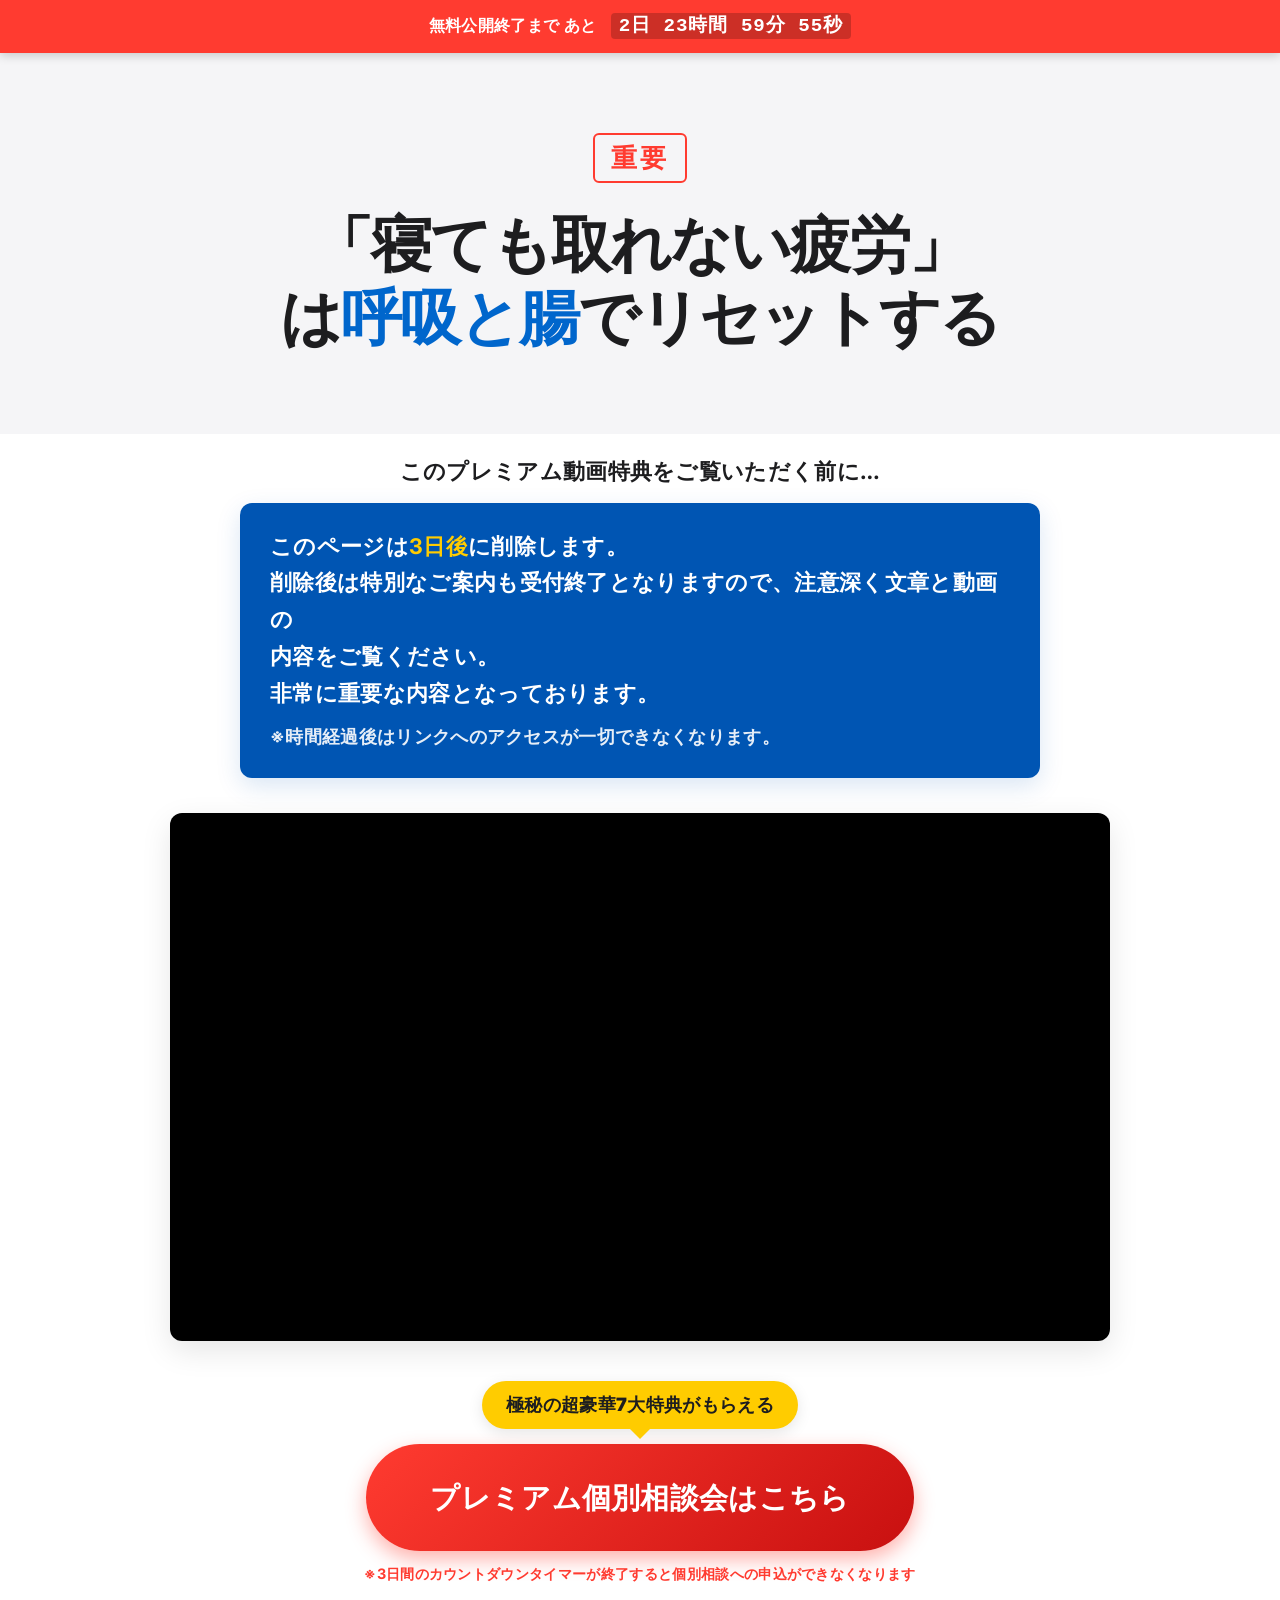
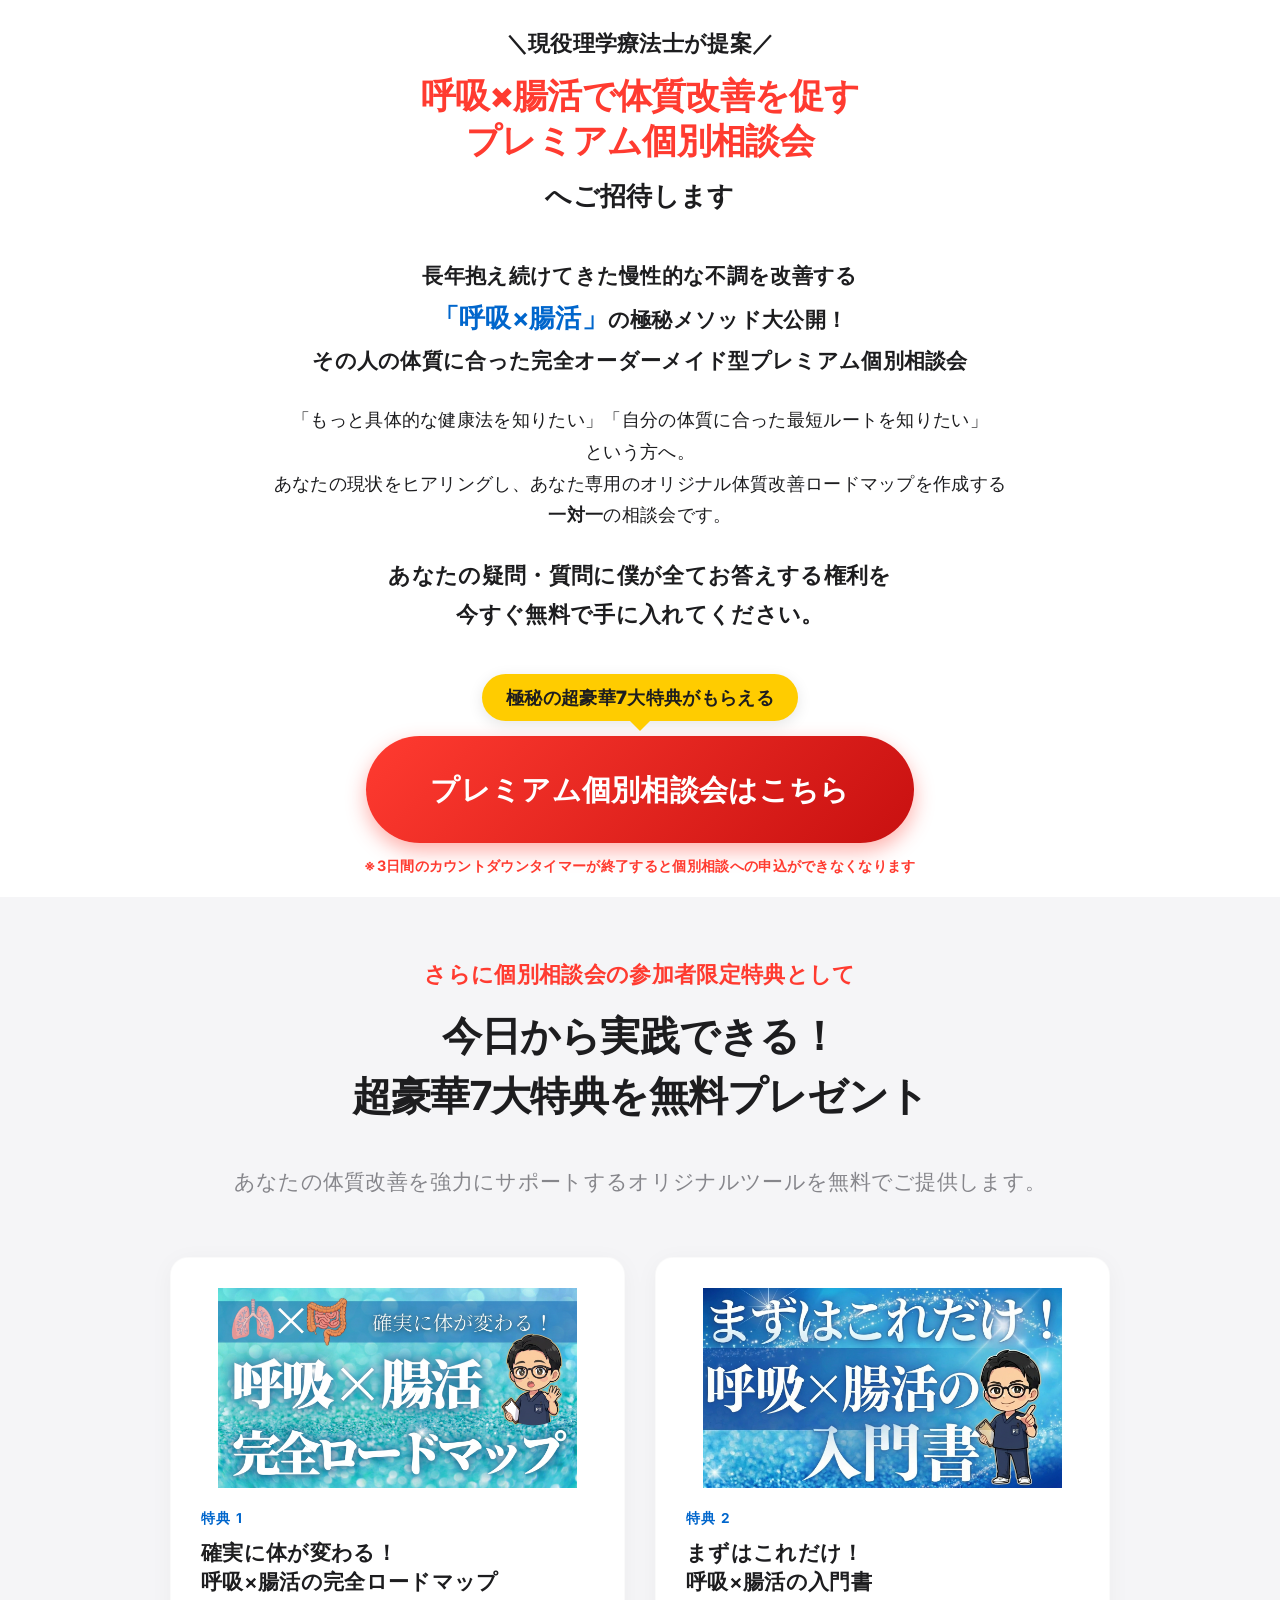
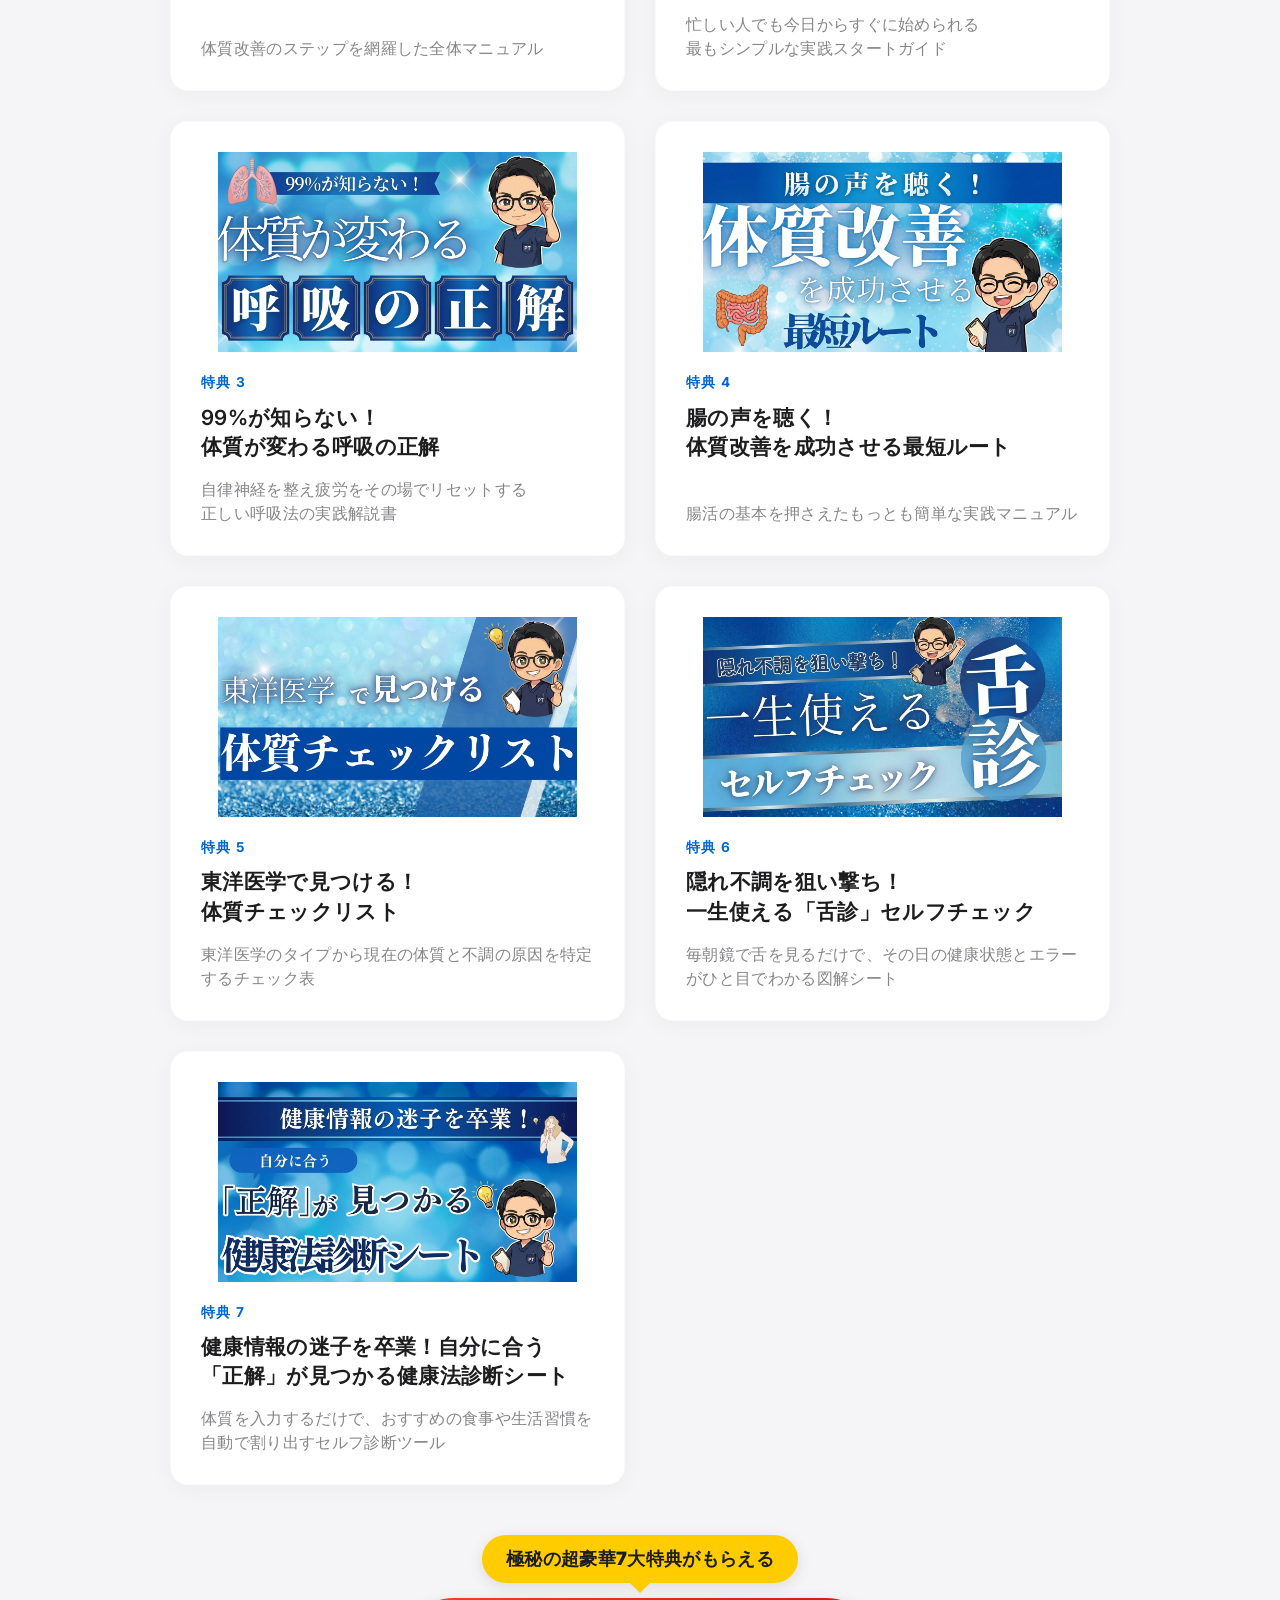
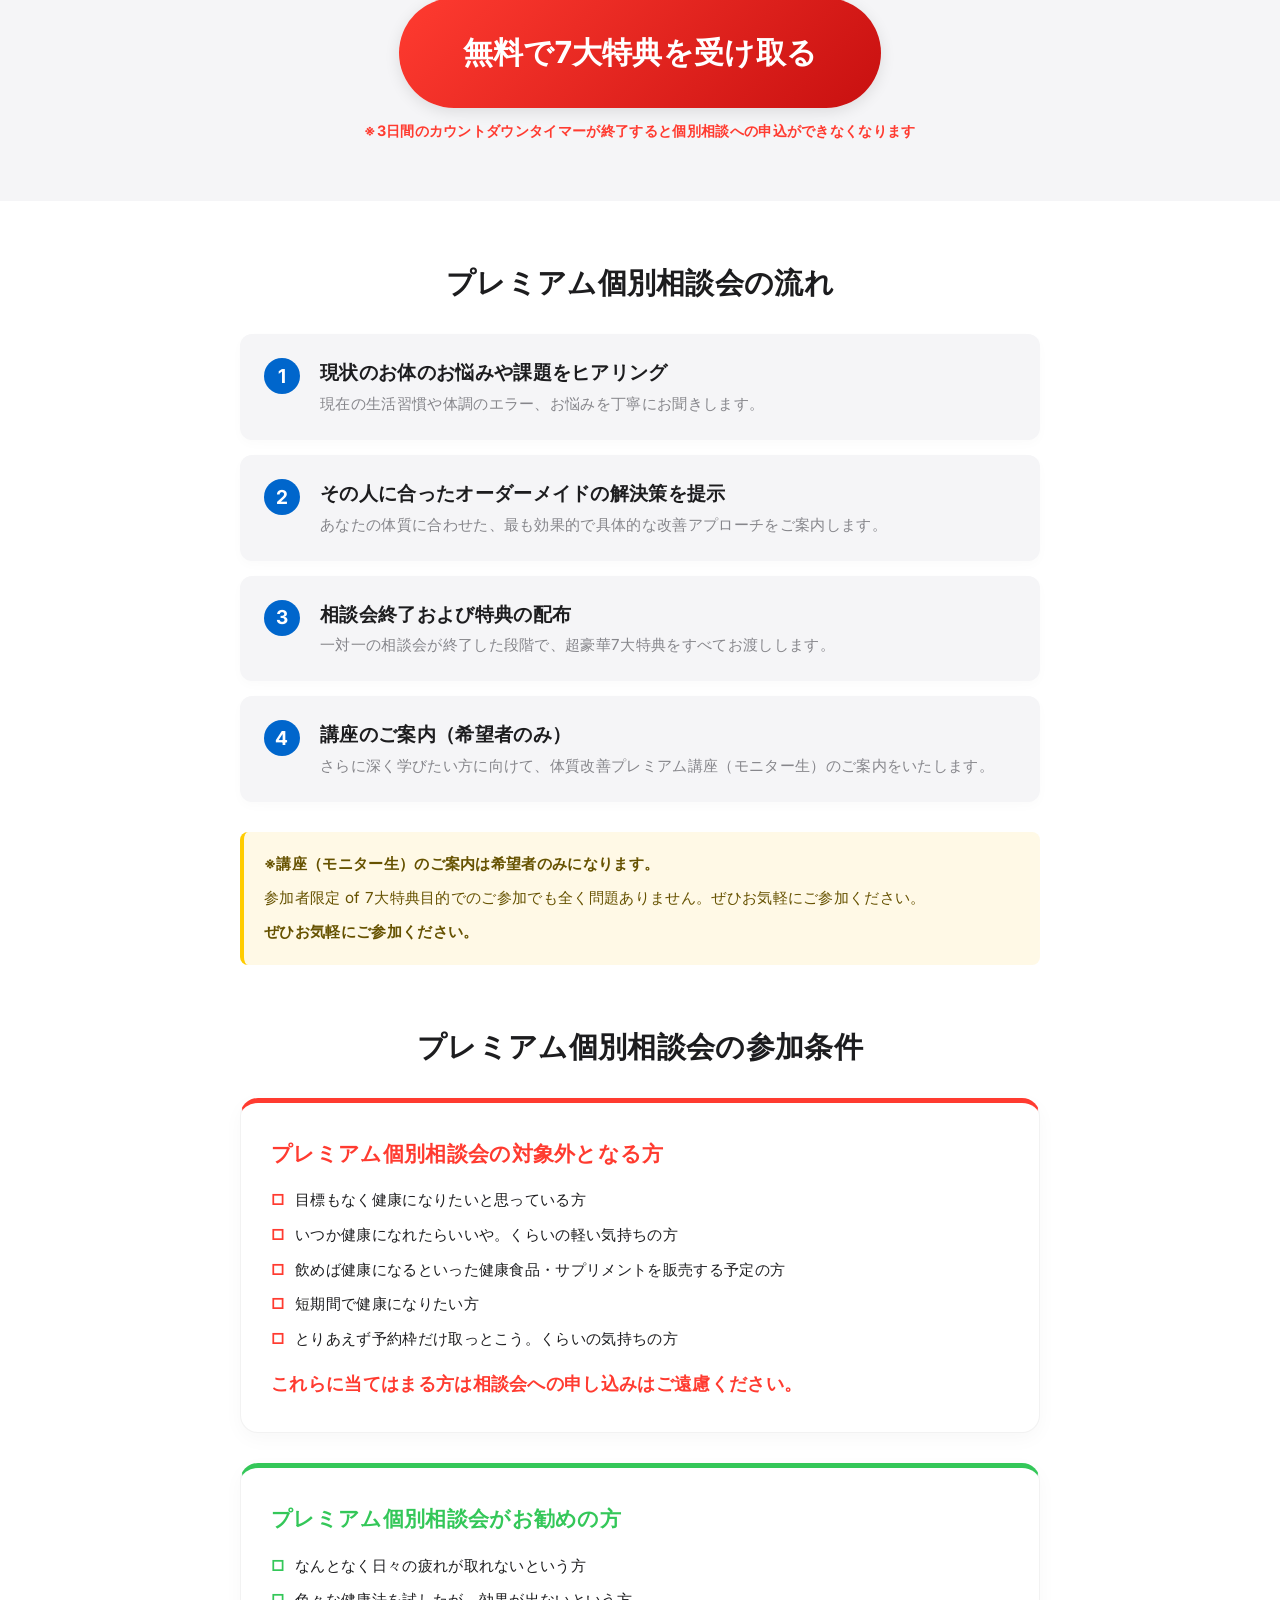
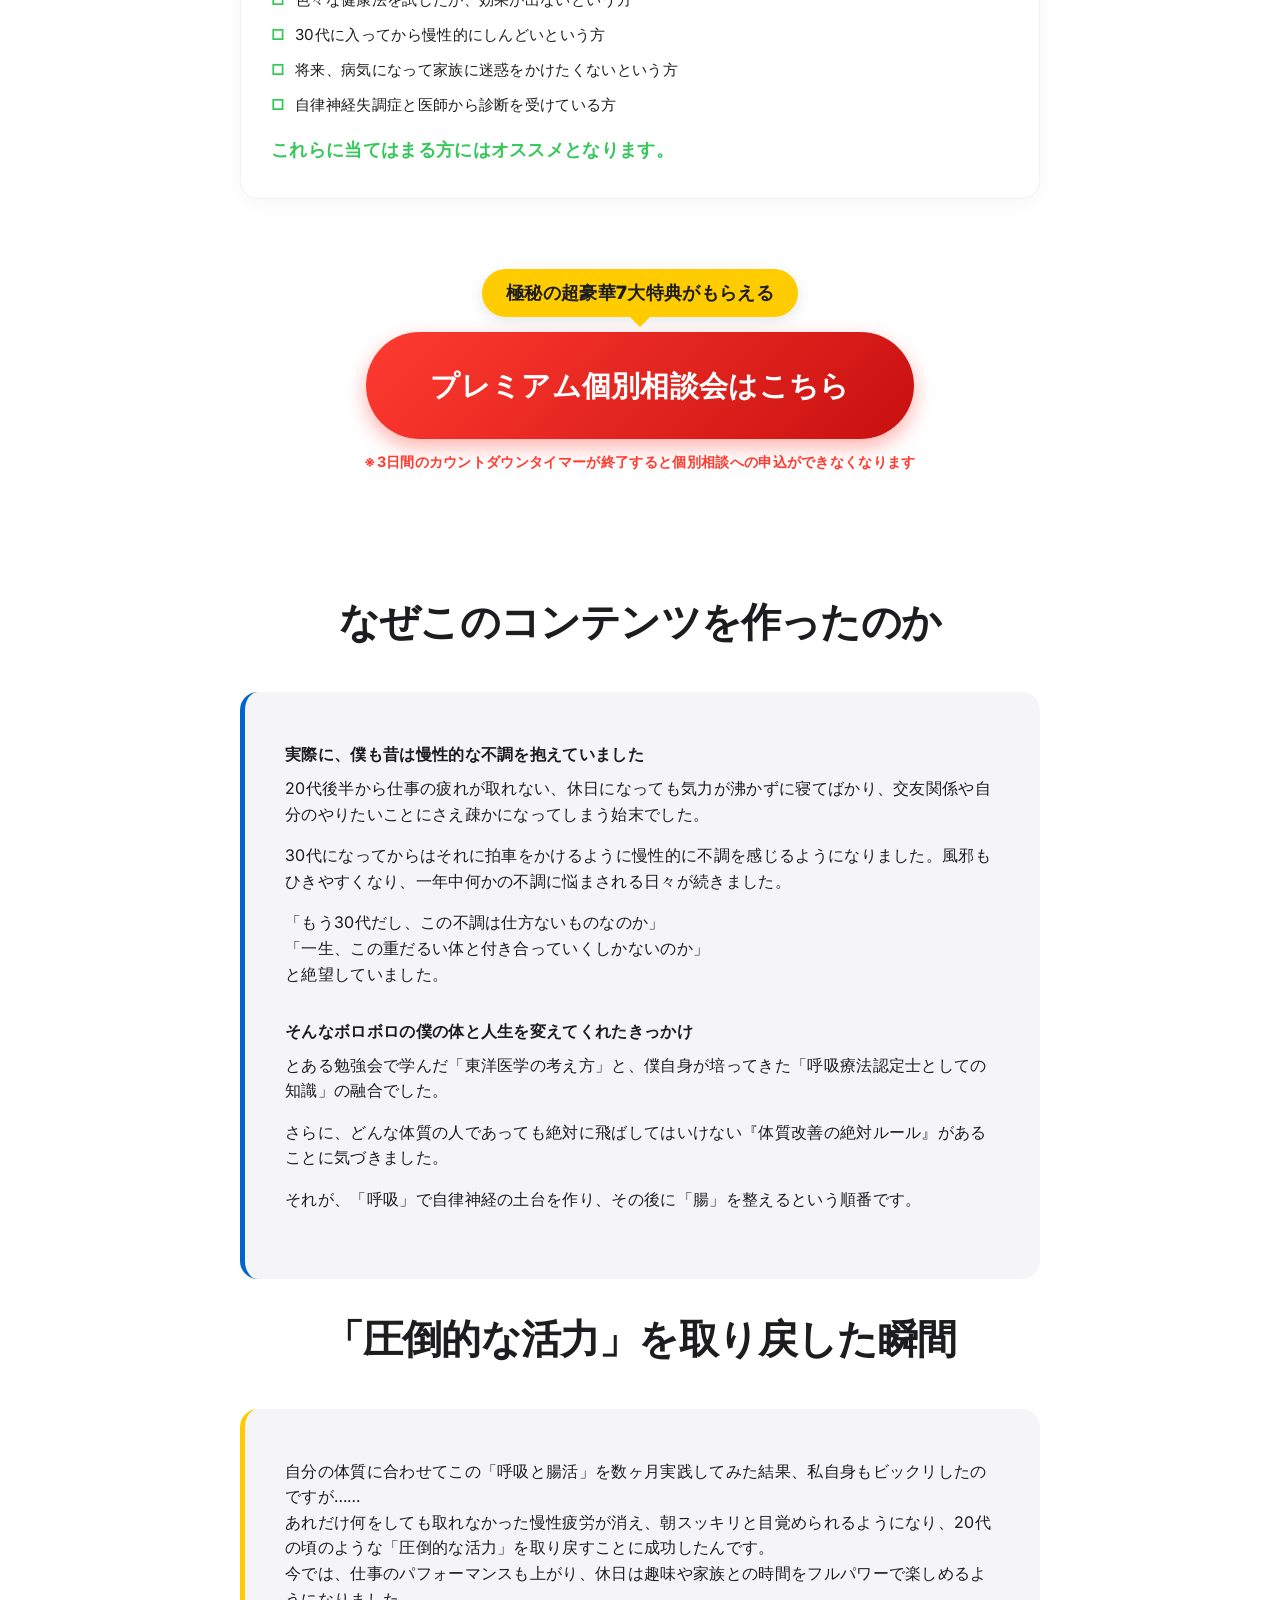
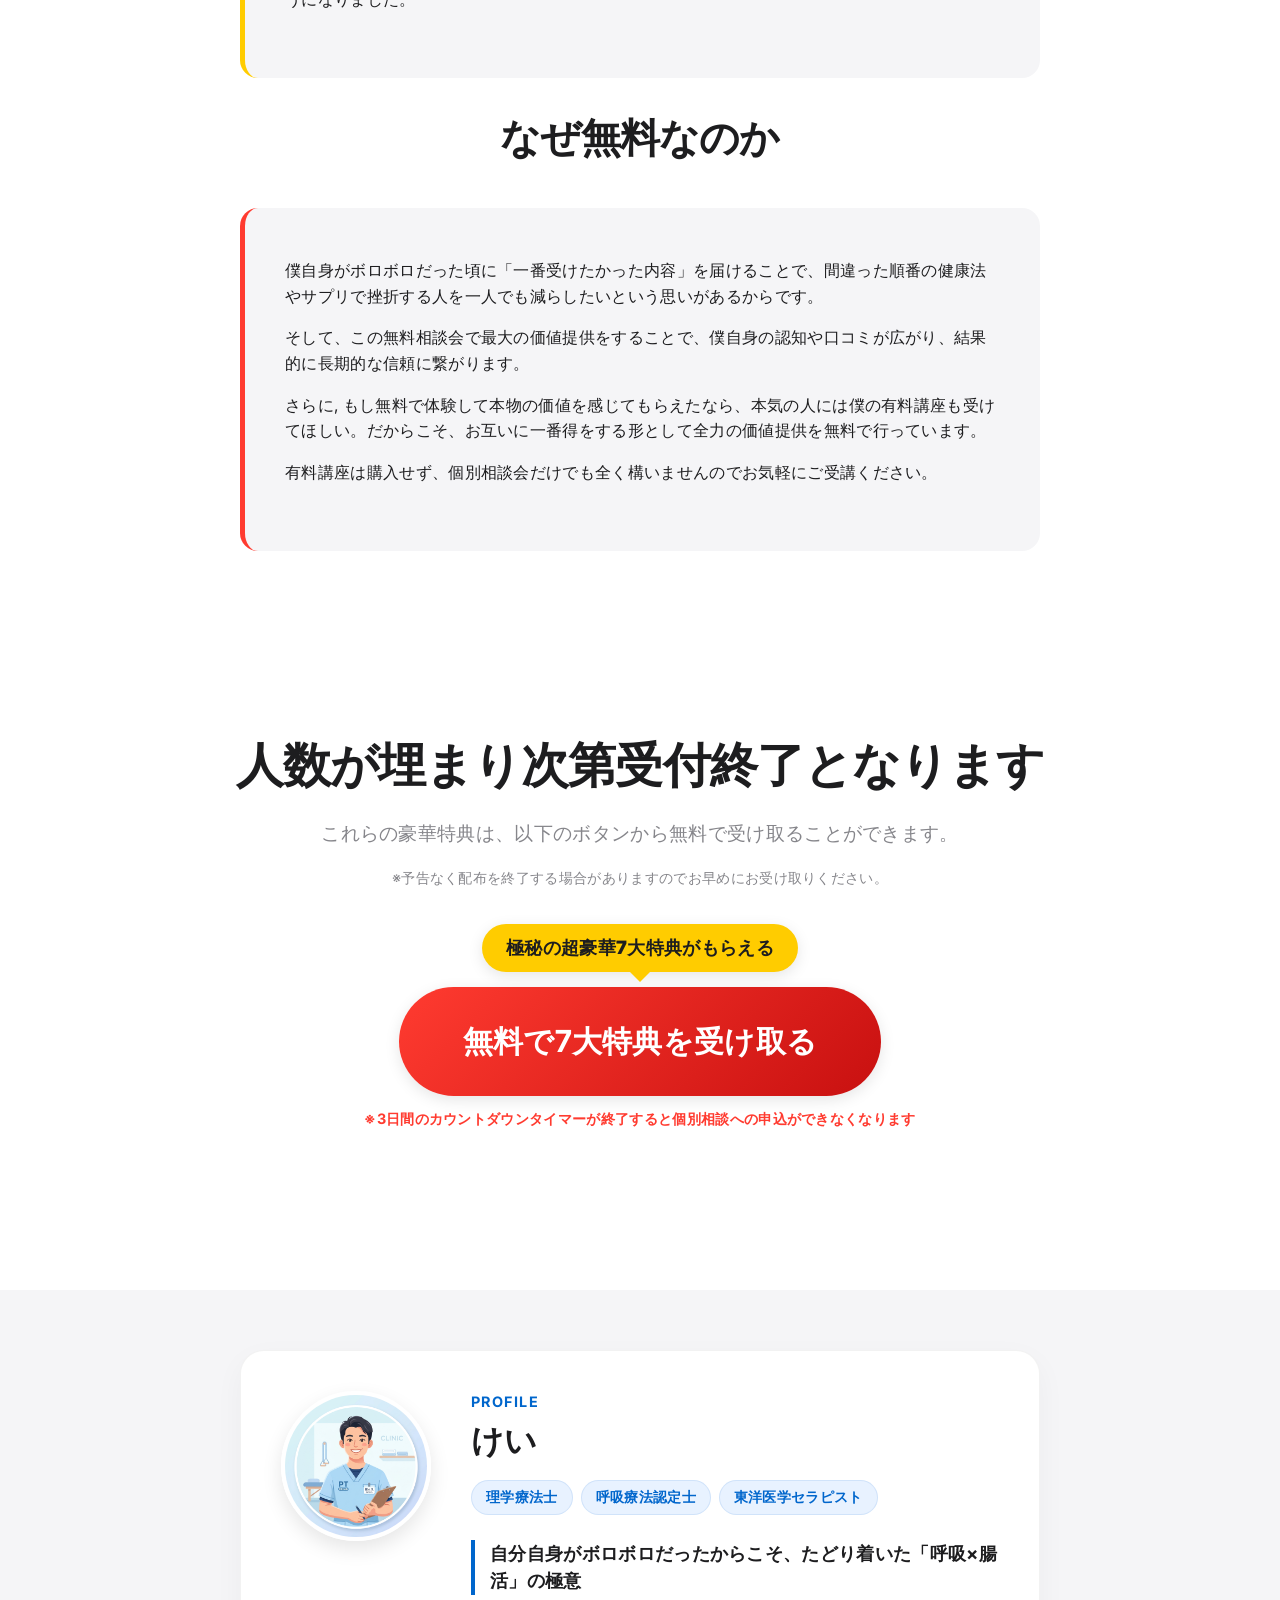
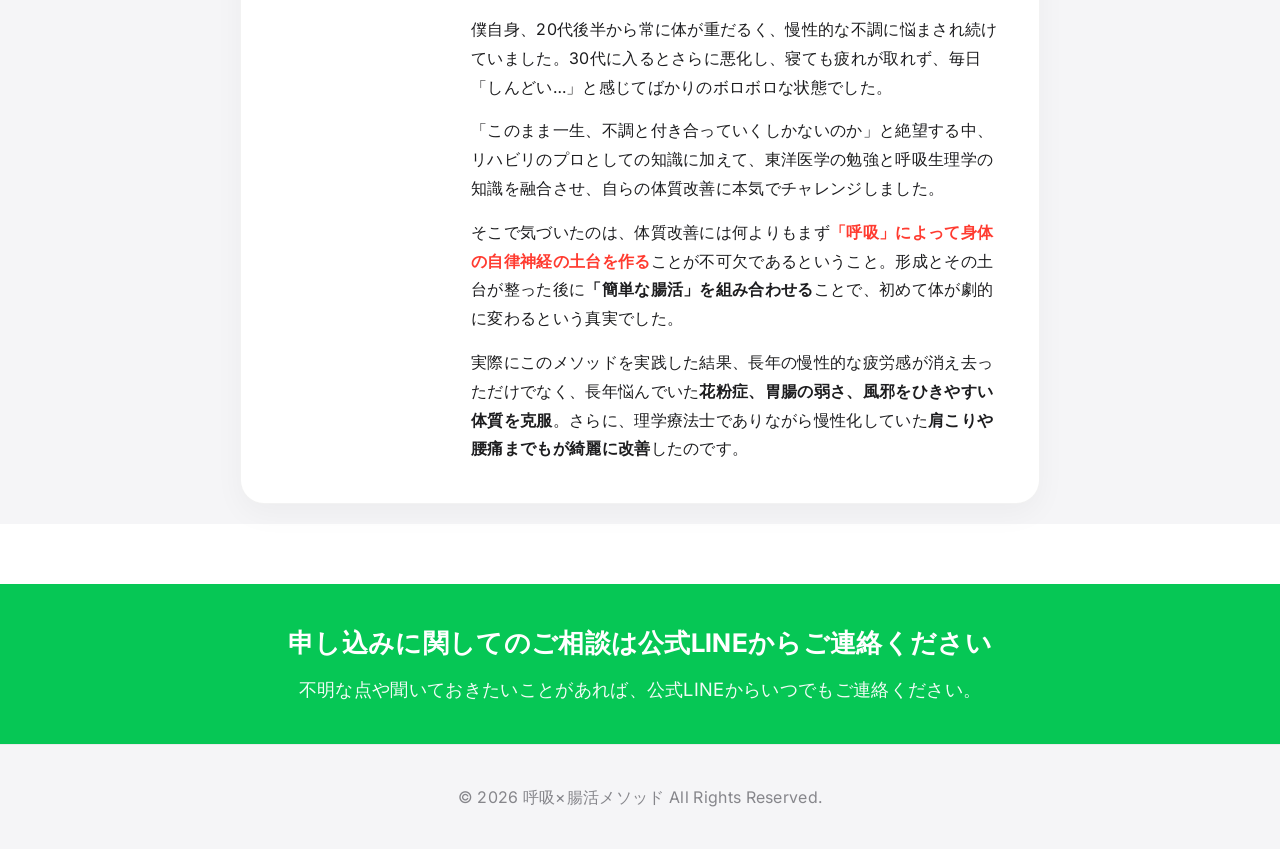
==== commit 69d83d1f: "Add files via upload" ====
--- a/index.html
+++ b/index.html
@@ -5,7 +5,7 @@
     <meta name="viewport" content="width=980">
     <title>1日3分で体が変わる！呼吸×腸活の完全ロードマップ</title>
     <link href="https://fonts.googleapis.com/css2?family=Noto+Sans+JP:wght@400;700;900&family=Inter:wght@400;700&display=swap" rel="stylesheet">
-    <link rel="stylesheet" href="style.css?v=1.0.16">
+    <link rel="stylesheet" href="style.css?v=1.0.17">
 </head>
 <body>
     <!-- 3日間カウントダウンバー -->
@@ -40,7 +40,7 @@
             <!-- 動画下のリンクボタン -->
             <div style="text-align: center; margin-top: 20px; margin-bottom: 40px;">
                 <div class="btn-tooltip-bubble">極秘の超豪華7大特典がもらえる</div><br>
-                <a href="https://liff.line.me/2010441874-CLHzX3je?calendar_id=10831&ts=1782051025" class="btn btn-premium pulse">プレミアム個別相談会はこちら</a>
+                <a href="https://liff.line.me/2010441874-CLHzX3je?calendar_id=10910&ts=1782221113" class="btn btn-premium pulse">プレミアム個別相談会はこちら</a>
                 <p style="font-size: 0.9rem; color: #ff3b30; font-weight: 700; margin-top: 12px; text-align: center;">※3日間のカウントダウンタイマーが終了すると個別相談への申込ができなくなります</p>
             </div>
 
@@ -73,7 +73,7 @@
             <!-- ⑤, ⑥ ボタンの上下に吹き出しと注意書き -->
             <div style="text-align: center; margin-top: 30px;">
                 <div class="btn-tooltip-bubble">極秘の超豪華7大特典がもらえる</div><br>
-                <a href="https://liff.line.me/2010441874-CLHzX3je?calendar_id=10831&ts=1782051025" class="btn btn-premium pulse">プレミアム個別相談会はこちら</a>
+                <a href="https://liff.line.me/2010441874-CLHzX3je?calendar_id=10910&ts=1782221113" class="btn btn-premium pulse">プレミアム個別相談会はこちら</a>
                 <p style="font-size: 0.9rem; color: #ff3b30; font-weight: 700; margin-top: 12px; text-align: center;">※3日間のカウントダウンタイマーが終了すると個別相談への申込ができなくなります</p>
         </div>
 
@@ -150,7 +150,7 @@
             <!-- 追加されたボタン -->
             <div style="text-align: center; margin-top: 50px;">
                 <div class="btn-tooltip-bubble">極秘の超豪華7大特典がもらえる</div><br>
-                <a href="https://liff.line.me/2010441874-CLHzX3je?calendar_id=10831&ts=1782051025" class="btn btn-primary btn-large pulse">無料で7大特典を受け取る</a>
+                <a href="https://liff.line.me/2010441874-CLHzX3je?calendar_id=10910&ts=1782221113" class="btn btn-primary btn-large pulse">無料で7大特典を受け取る</a>
                 <p style="font-size: 0.9rem; color: #ff3b30; font-weight: 700; margin-top: 12px; text-align: center;">※3日間のカウントダウンタイマーが終了すると個別相談への申込ができなくなります</p>
             </div>
         </div>
@@ -226,7 +226,7 @@
             <!-- 追加されたボタン -->
             <div style="text-align: center; margin-top: 40px;">
                 <div class="btn-tooltip-bubble">極秘の超豪華7大特典がもらえる</div><br>
-                <a href="https://liff.line.me/2010441874-CLHzX3je?calendar_id=10831&ts=1782051025" class="btn btn-premium pulse">プレミアム個別相談会はこちら</a>
+                <a href="https://liff.line.me/2010441874-CLHzX3je?calendar_id=10910&ts=1782221113" class="btn btn-premium pulse">プレミアム個別相談会はこちら</a>
                 <p style="font-size: 0.9rem; color: #ff3b30; font-weight: 700; margin-top: 12px; text-align: center;">※3日間のカウントダウンタイマーが終了すると個別相談への申込ができなくなります</p>
             </div>
         </div>
@@ -289,7 +289,7 @@
             
             <div style="text-align: center; margin-top: 20px; margin-bottom: 30px;">
                 <div class="btn-tooltip-bubble">極秘の超豪華7大特典がもらえる</div><br>
-                <a href="https://liff.line.me/2010441874-CLHzX3je?calendar_id=10831&ts=1782051025" class="btn btn-primary btn-large pulse">無料で7大特典を受け取る</a>
+                <a href="https://liff.line.me/2010441874-CLHzX3je?calendar_id=10910&ts=1782221113" class="btn btn-primary btn-large pulse">無料で7大特典を受け取る</a>
                 <p style="font-size: 0.9rem; color: #ff3b30; font-weight: 700; margin-top: 12px; text-align: center;">※3日間のカウントダウンタイマーが終了すると個別相談への申込ができなくなります</p>
             </div>
         </div>
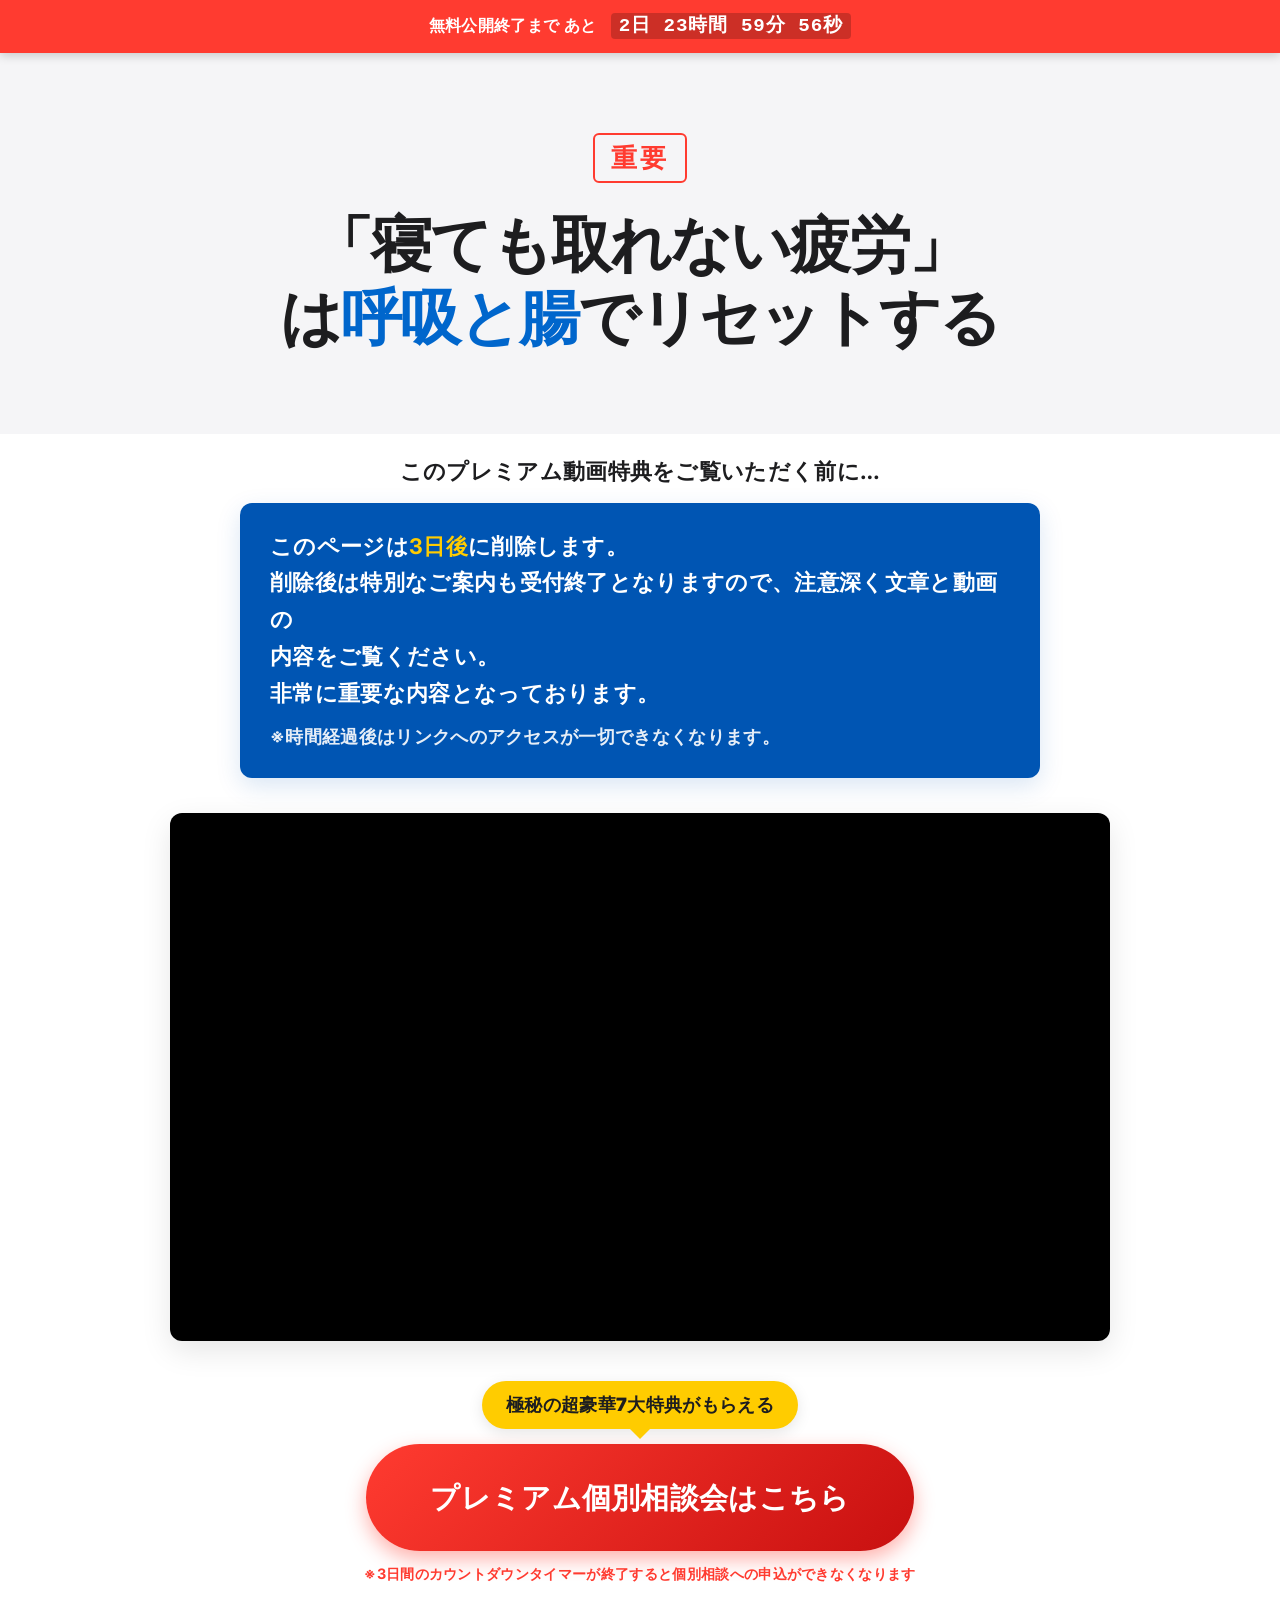
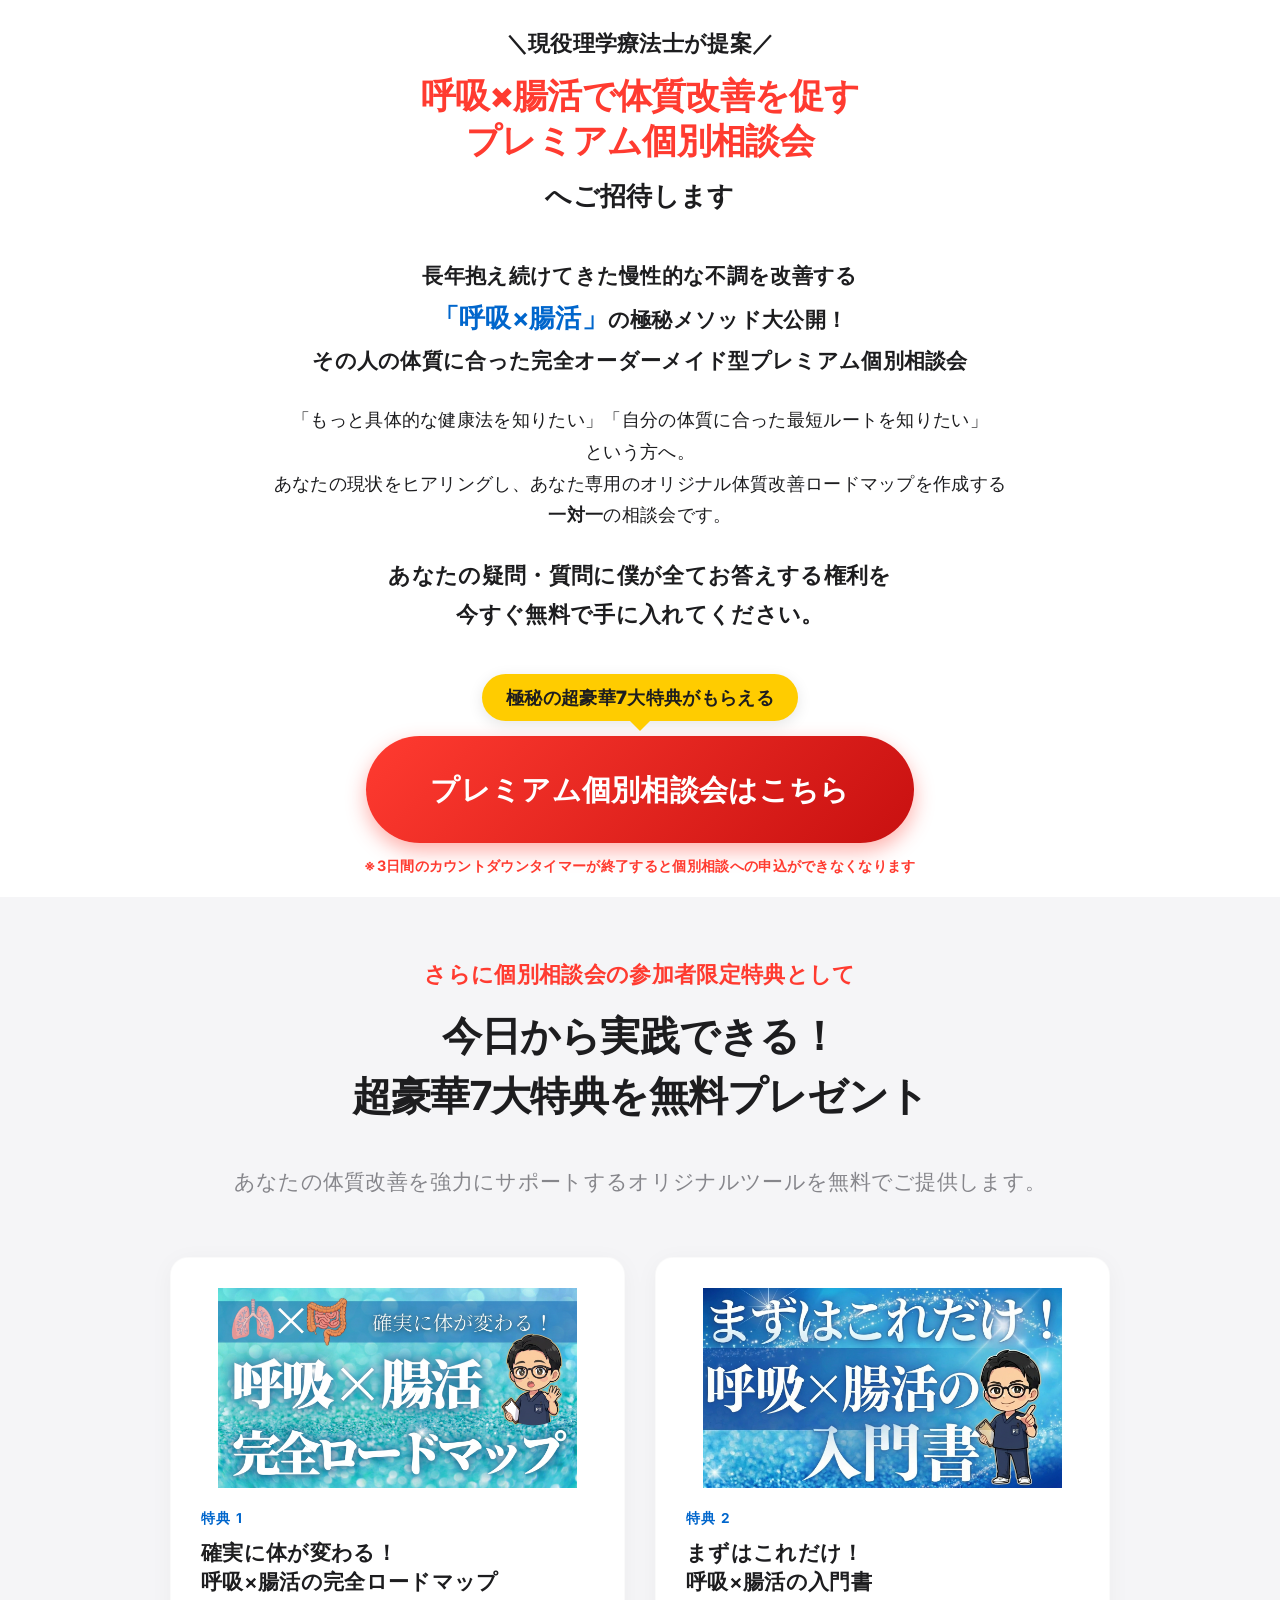
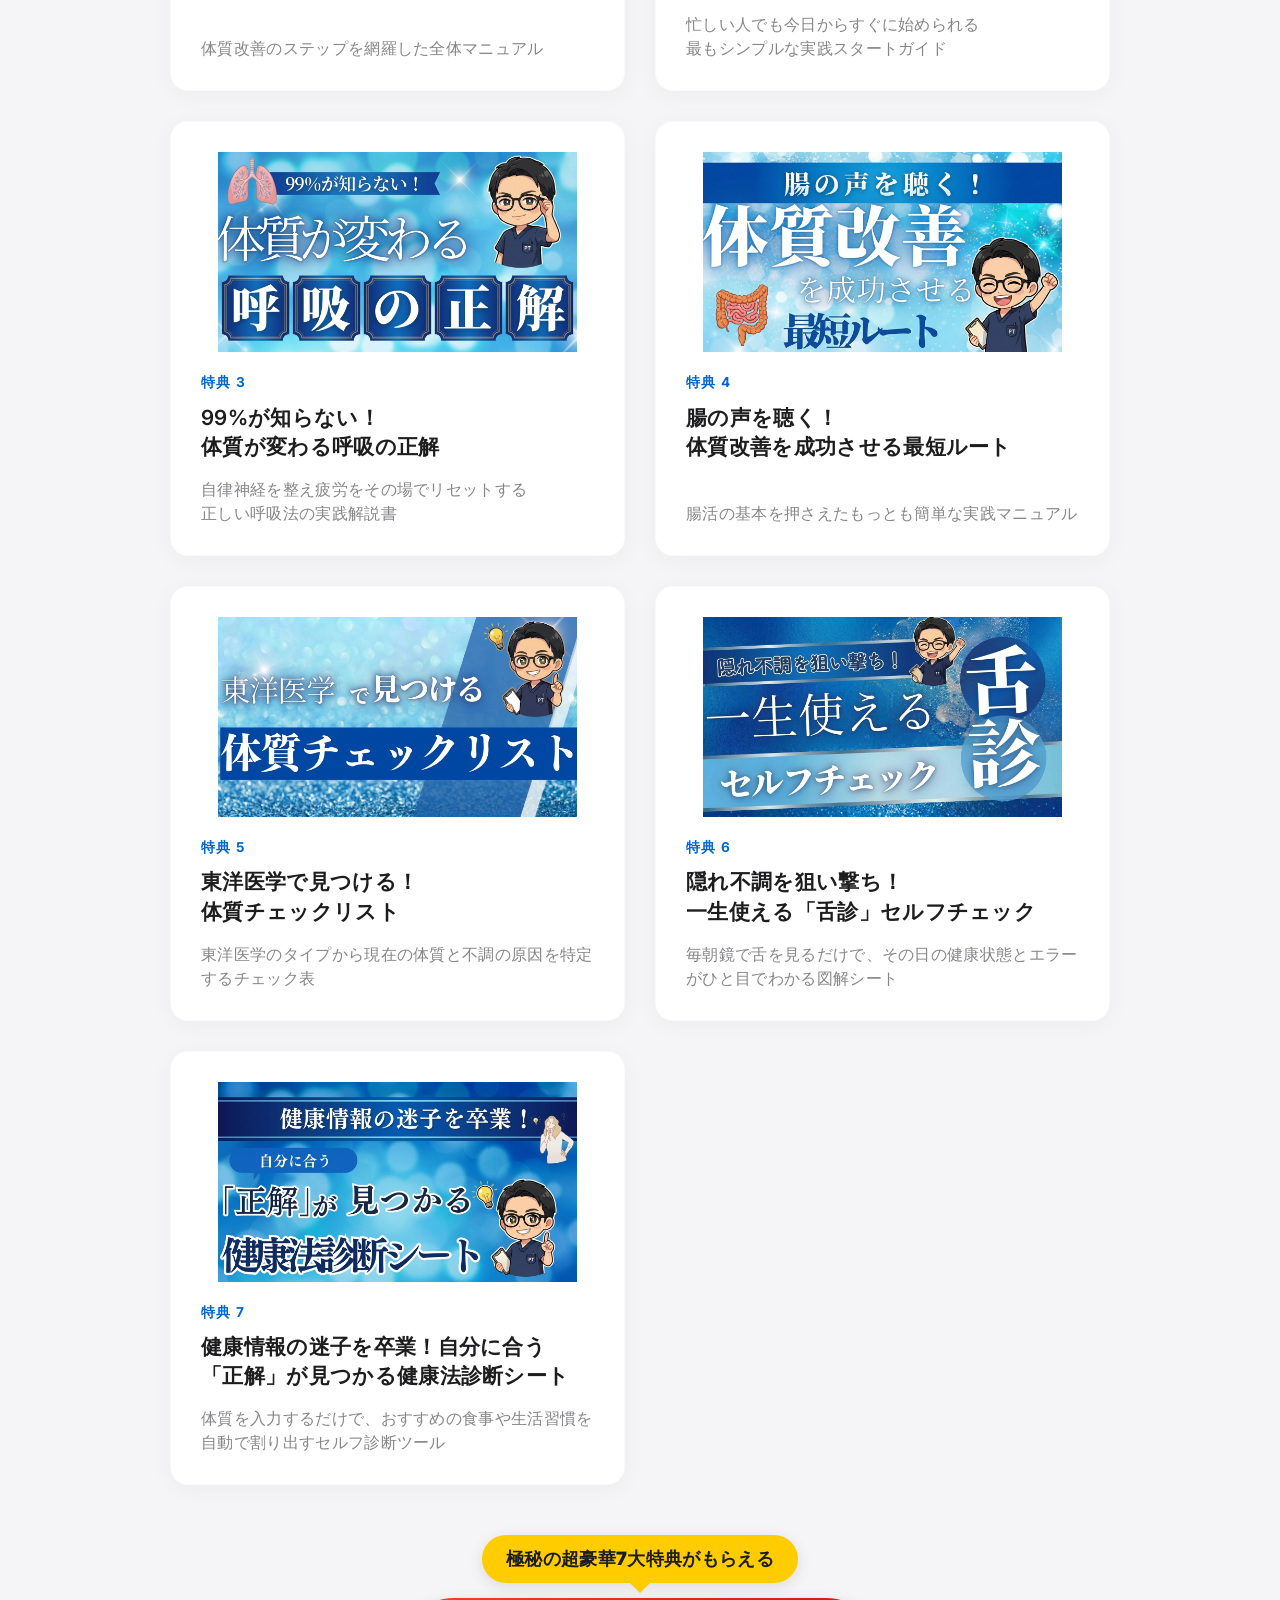
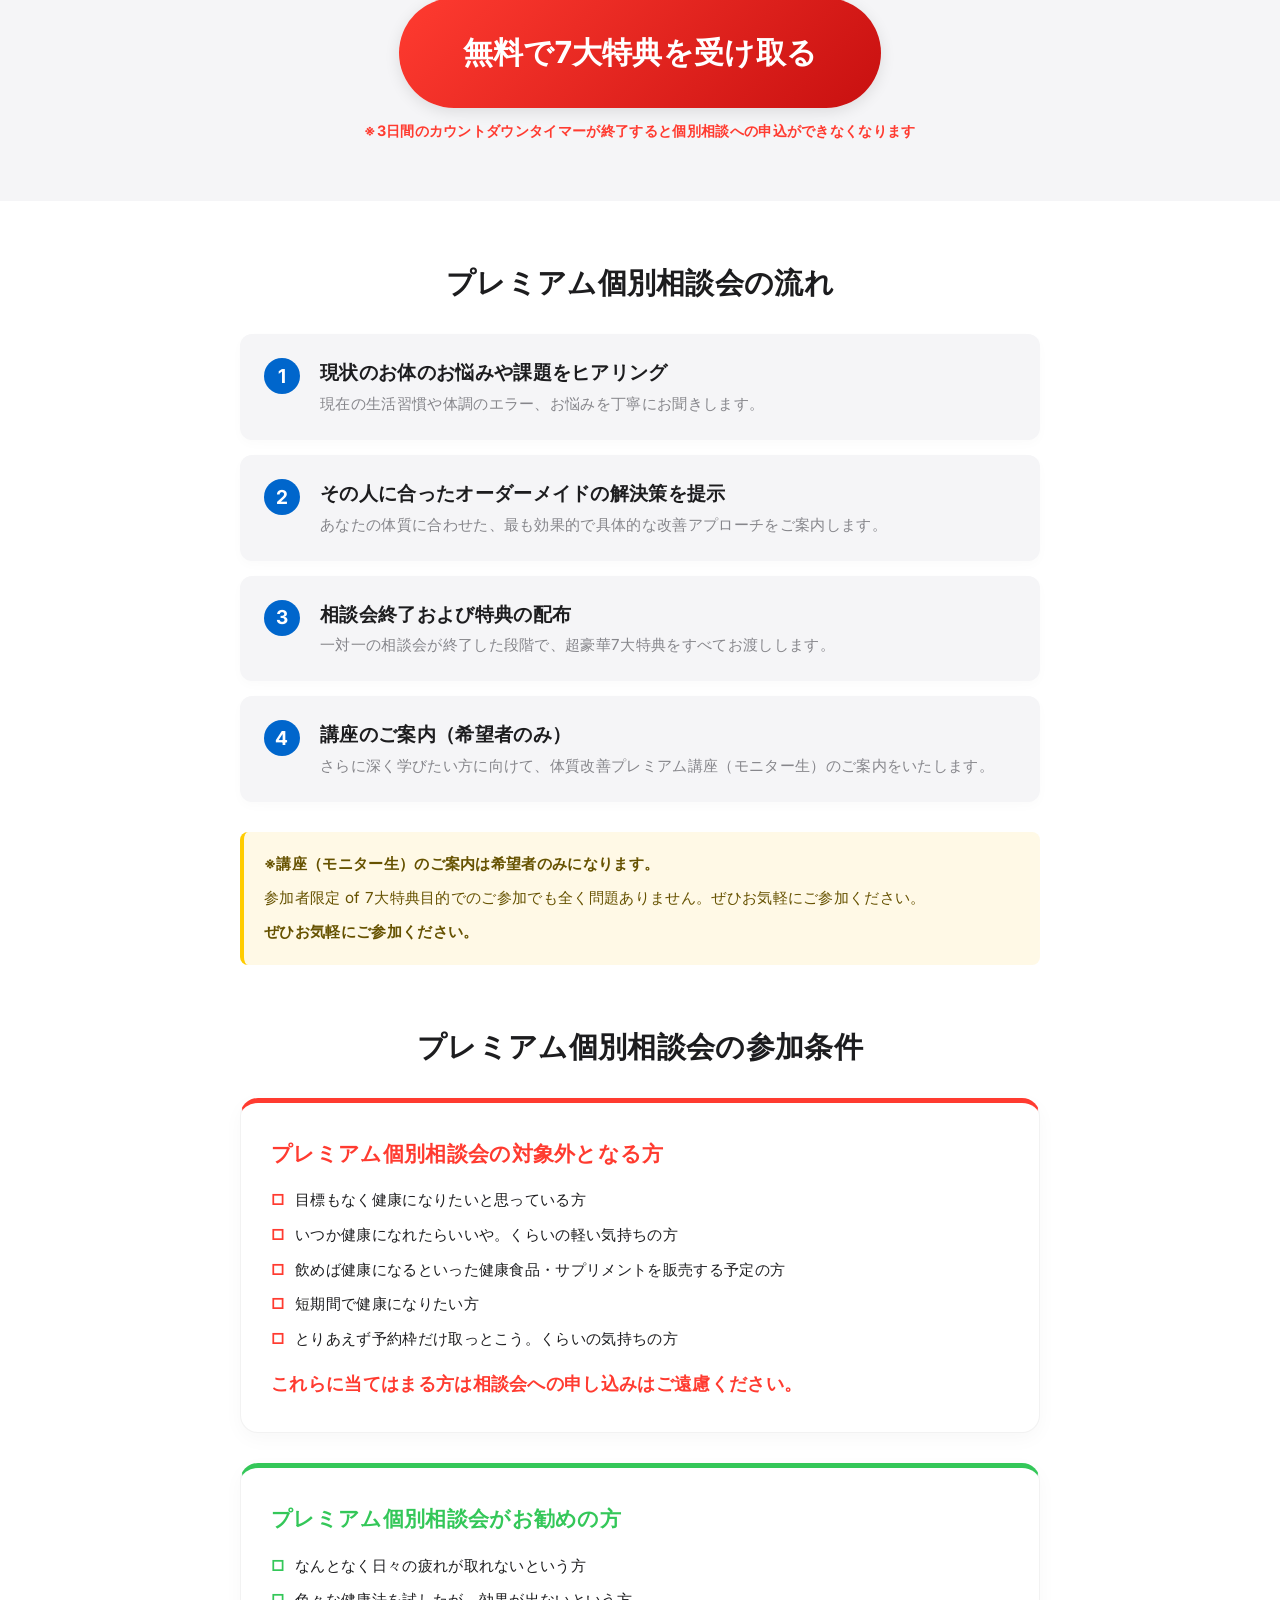
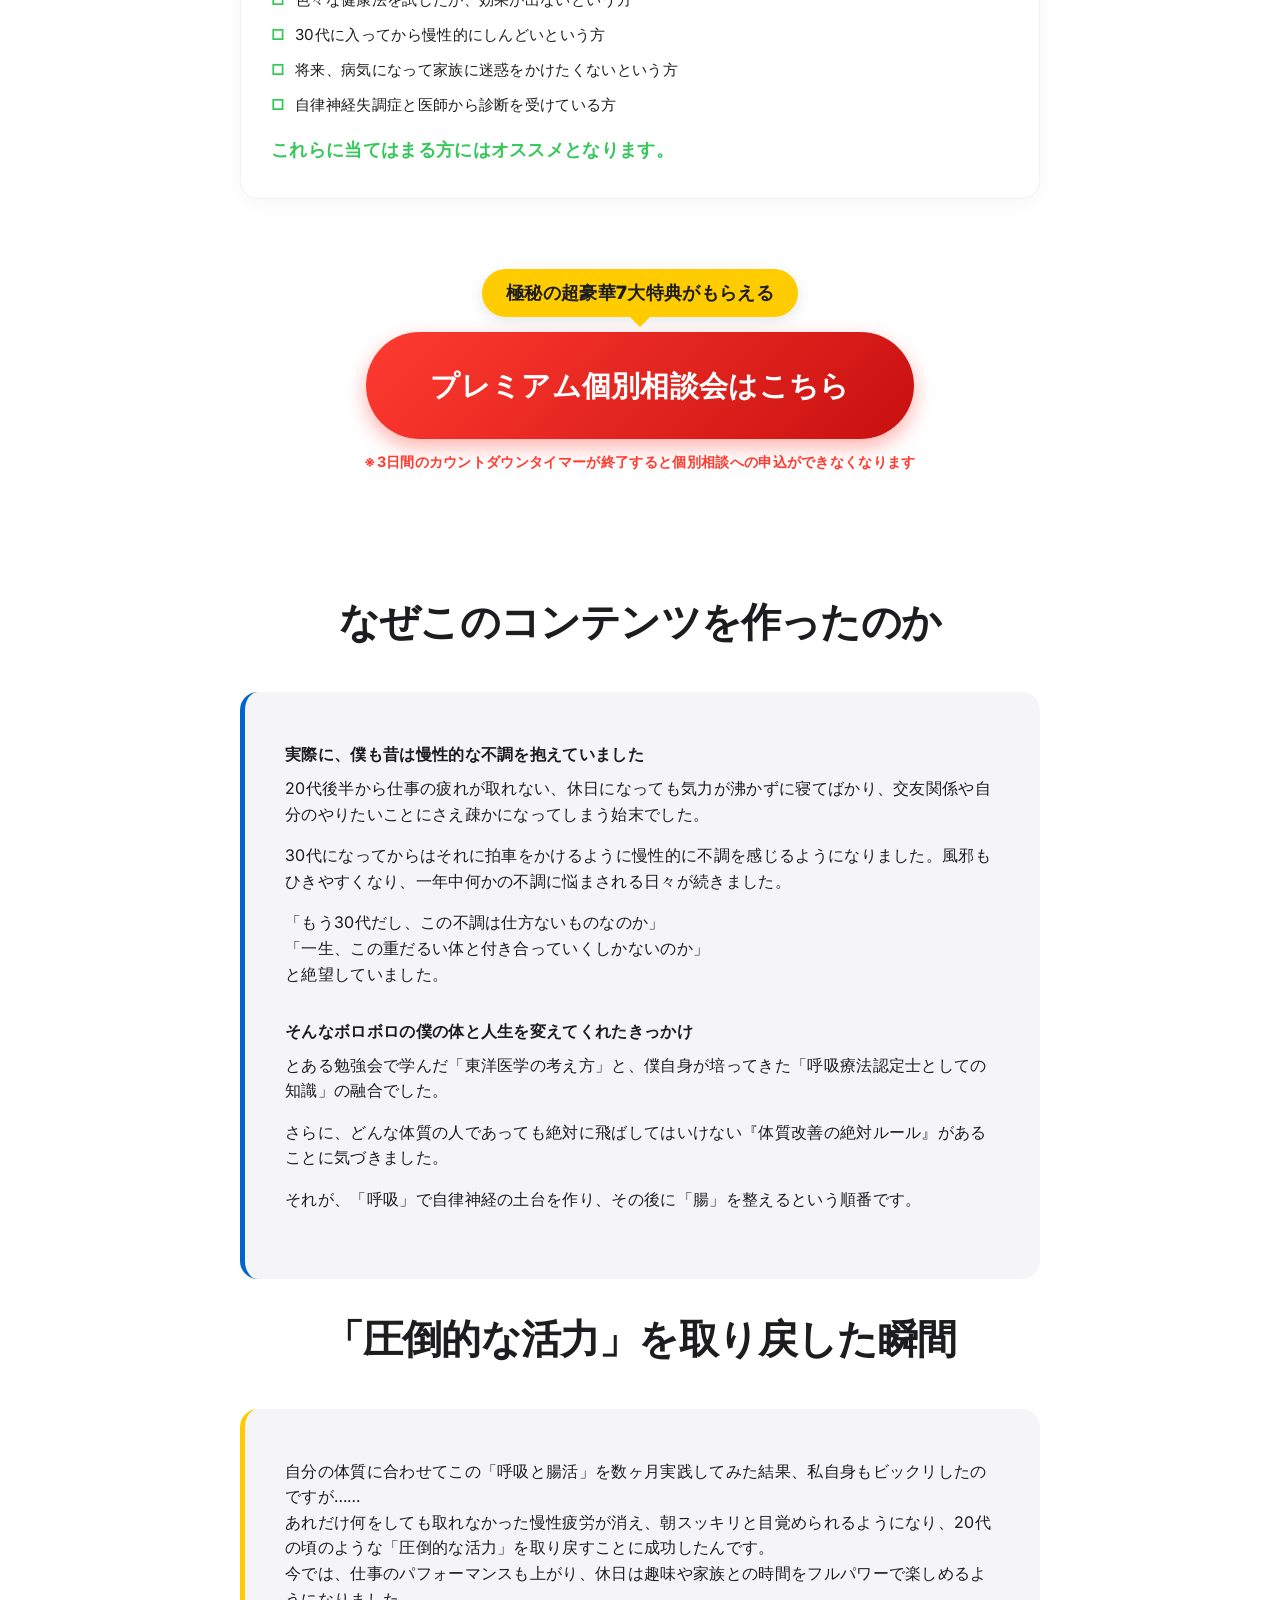
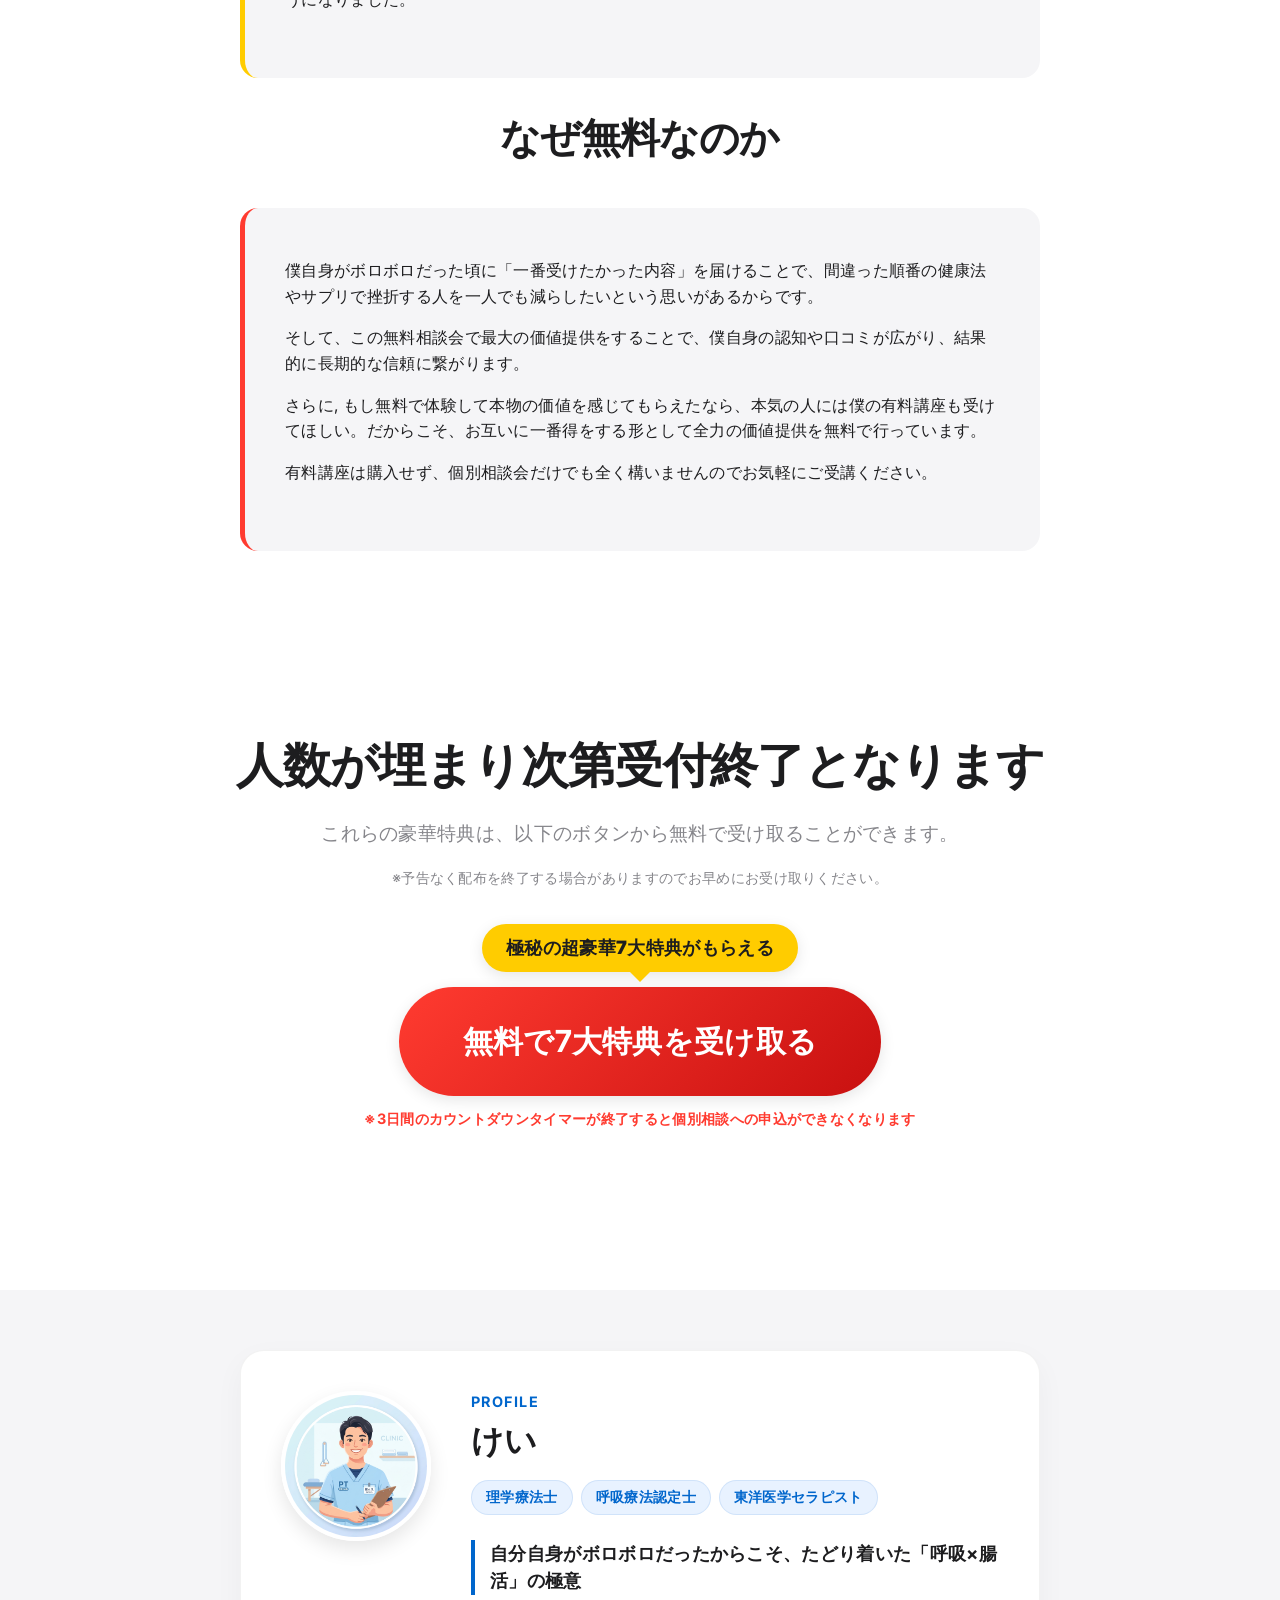
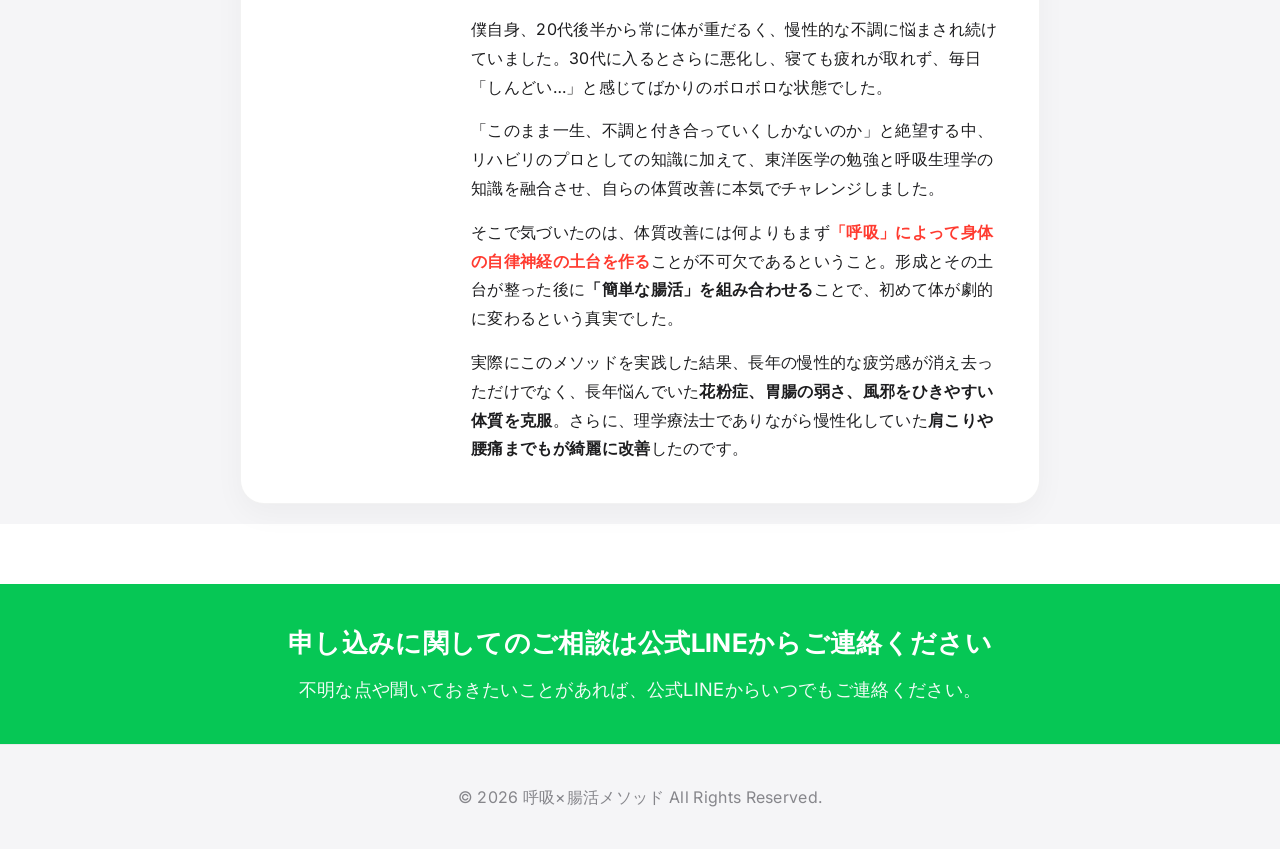
==== commit 2844f150: "Add files via upload" ====
--- a/index.html
+++ b/index.html
@@ -4,6 +4,11 @@
     <meta charset="UTF-8">
     <meta name="viewport" content="width=980">
     <title>1日3分で体が変わる！呼吸×腸活の完全ロードマップ</title>
+    <meta property="og:title" content="1日3分で体が変わる！呼吸×腸活の完全ロードマップ">
+    <meta property="og:description" content="寝ても取れない疲労を解消する、理学療法士が教える呼吸×腸活メソッドの完全ガイド。">
+    <meta property="og:type" content="website">
+    <meta property="og:url" content="https://taishitsuk.github.io/kokyu-tyokatsu.github.io/">
+    <meta property="og:image" content="https://taishitsuk.github.io/kokyu-tyokatsu.github.io/images/gift1.png">
     <link href="https://fonts.googleapis.com/css2?family=Noto+Sans+JP:wght@400;700;900&family=Inter:wght@400;700&display=swap" rel="stylesheet">
     <link rel="stylesheet" href="style.css?v=1.0.17">
 </head>
